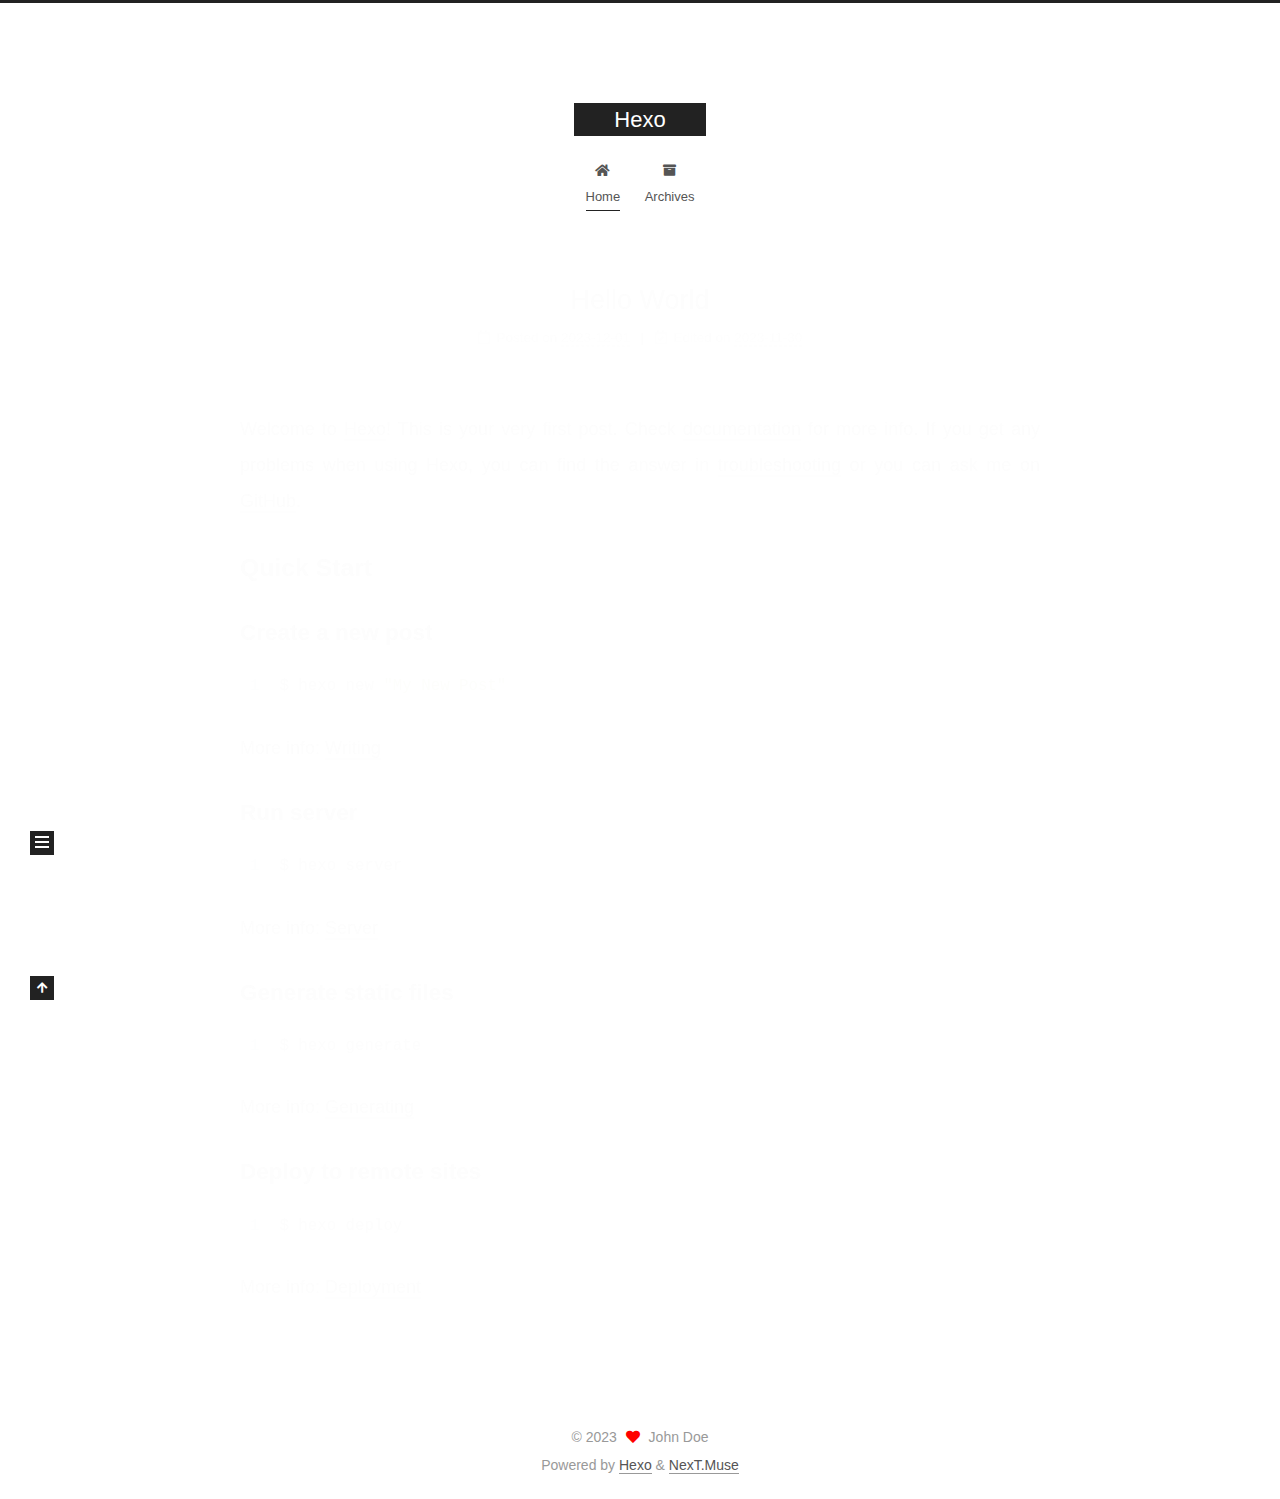
==== index.html @ 0f1ca715 "Site updated: 2023-12-01 04:21:24" ====
<!DOCTYPE html>
<html lang="en">
<head>
  <meta charset="UTF-8">
<meta name="viewport" content="width=device-width, initial-scale=1, maximum-scale=2">
<meta name="theme-color" content="#222">
<meta name="generator" content="Hexo 7.0.0">
  <link rel="apple-touch-icon" sizes="180x180" href="/images/apple-touch-icon-next.png">
  <link rel="icon" type="image/png" sizes="32x32" href="/images/favicon-32x32-next.png">
  <link rel="icon" type="image/png" sizes="16x16" href="/images/favicon-16x16-next.png">
  <link rel="mask-icon" href="/images/logo.svg" color="#222">

<link rel="stylesheet" href="/css/main.css">


<link rel="stylesheet" href="/lib/font-awesome/css/all.min.css">

<script id="hexo-configurations">
    var NexT = window.NexT || {};
    var CONFIG = {"hostname":"example.com","root":"/","scheme":"Muse","version":"7.8.0","exturl":false,"sidebar":{"position":"left","display":"post","padding":18,"offset":12,"onmobile":false},"copycode":{"enable":false,"show_result":false,"style":null},"back2top":{"enable":true,"sidebar":false,"scrollpercent":false},"bookmark":{"enable":false,"color":"#222","save":"auto"},"fancybox":false,"mediumzoom":false,"lazyload":false,"pangu":false,"comments":{"style":"tabs","active":null,"storage":true,"lazyload":false,"nav":null},"algolia":{"hits":{"per_page":10},"labels":{"input_placeholder":"Search for Posts","hits_empty":"We didn't find any results for the search: ${query}","hits_stats":"${hits} results found in ${time} ms"}},"localsearch":{"enable":false,"trigger":"auto","top_n_per_article":1,"unescape":false,"preload":false},"motion":{"enable":true,"async":false,"transition":{"post_block":"fadeIn","post_header":"slideDownIn","post_body":"slideDownIn","coll_header":"slideLeftIn","sidebar":"slideUpIn"}}};
  </script>

  <meta property="og:type" content="website">
<meta property="og:title" content="Hexo">
<meta property="og:url" content="http://example.com/index.html">
<meta property="og:site_name" content="Hexo">
<meta property="og:locale" content="en_US">
<meta property="article:author" content="John Doe">
<meta name="twitter:card" content="summary">

<link rel="canonical" href="http://example.com/">


<script id="page-configurations">
  // https://hexo.io/docs/variables.html
  CONFIG.page = {
    sidebar: "",
    isHome : true,
    isPost : false,
    lang   : 'en'
  };
</script>

  <title>Hexo</title>
  






  <noscript>
  <style>
  .use-motion .brand,
  .use-motion .menu-item,
  .sidebar-inner,
  .use-motion .post-block,
  .use-motion .pagination,
  .use-motion .comments,
  .use-motion .post-header,
  .use-motion .post-body,
  .use-motion .collection-header { opacity: initial; }

  .use-motion .site-title,
  .use-motion .site-subtitle {
    opacity: initial;
    top: initial;
  }

  .use-motion .logo-line-before i { left: initial; }
  .use-motion .logo-line-after i { right: initial; }
  </style>
</noscript>

</head>

<body itemscope itemtype="http://schema.org/WebPage">
  <div class="container use-motion">
    <div class="headband"></div>

    <header class="header" itemscope itemtype="http://schema.org/WPHeader">
      <div class="header-inner"><div class="site-brand-container">
  <div class="site-nav-toggle">
    <div class="toggle" aria-label="Toggle navigation bar">
      <span class="toggle-line toggle-line-first"></span>
      <span class="toggle-line toggle-line-middle"></span>
      <span class="toggle-line toggle-line-last"></span>
    </div>
  </div>

  <div class="site-meta">

    <a href="/" class="brand" rel="start">
      <span class="logo-line-before"><i></i></span>
      <h1 class="site-title">Hexo</h1>
      <span class="logo-line-after"><i></i></span>
    </a>
  </div>

  <div class="site-nav-right">
    <div class="toggle popup-trigger">
    </div>
  </div>
</div>




<nav class="site-nav">
  <ul id="menu" class="main-menu menu">
        <li class="menu-item menu-item-home">

    <a href="/" rel="section"><i class="fa fa-home fa-fw"></i>Home</a>

  </li>
        <li class="menu-item menu-item-archives">

    <a href="/archives/" rel="section"><i class="fa fa-archive fa-fw"></i>Archives</a>

  </li>
  </ul>
</nav>




</div>
    </header>

    
  <div class="back-to-top">
    <i class="fa fa-arrow-up"></i>
    <span>0%</span>
  </div>


    <main class="main">
      <div class="main-inner">
        <div class="content-wrap">
          

          <div class="content index posts-expand">
            
      
  
  
  <article itemscope itemtype="http://schema.org/Article" class="post-block" lang="en">
    <link itemprop="mainEntityOfPage" href="http://example.com/2023/12/01/hello-world/">

    <span hidden itemprop="author" itemscope itemtype="http://schema.org/Person">
      <meta itemprop="image" content="/images/avatar.gif">
      <meta itemprop="name" content="John Doe">
      <meta itemprop="description" content="">
    </span>

    <span hidden itemprop="publisher" itemscope itemtype="http://schema.org/Organization">
      <meta itemprop="name" content="Hexo">
    </span>
      <header class="post-header">
        <h2 class="post-title" itemprop="name headline">
          
            <a href="/2023/12/01/hello-world/" class="post-title-link" itemprop="url">Hello World</a>
        </h2>

        <div class="post-meta">
            <span class="post-meta-item">
              <span class="post-meta-item-icon">
                <i class="far fa-calendar"></i>
              </span>
              <span class="post-meta-item-text">Posted on</span>

              <time title="Created: 2023-12-01 02:37:40" itemprop="dateCreated datePublished" datetime="2023-12-01T02:37:40+08:00">2023-12-01</time>
            </span>
              <span class="post-meta-item">
                <span class="post-meta-item-icon">
                  <i class="far fa-calendar-check"></i>
                </span>
                <span class="post-meta-item-text">Edited on</span>
                <time title="Modified: 2023-11-30 21:50:26" itemprop="dateModified" datetime="2023-11-30T21:50:26+08:00">2023-11-30</time>
              </span>

          

        </div>
      </header>

    
    
    
    <div class="post-body" itemprop="articleBody">

      
          <p>Welcome to <a target="_blank" rel="noopener" href="https://hexo.io/">Hexo</a>! This is your very first post. Check <a target="_blank" rel="noopener" href="https://hexo.io/docs/">documentation</a> for more info. If you get any problems when using Hexo, you can find the answer in <a target="_blank" rel="noopener" href="https://hexo.io/docs/troubleshooting.html">troubleshooting</a> or you can ask me on <a target="_blank" rel="noopener" href="https://github.com/hexojs/hexo/issues">GitHub</a>.</p>
<h2 id="Quick-Start"><a href="#Quick-Start" class="headerlink" title="Quick Start"></a>Quick Start</h2><h3 id="Create-a-new-post"><a href="#Create-a-new-post" class="headerlink" title="Create a new post"></a>Create a new post</h3><figure class="highlight bash"><table><tr><td class="gutter"><pre><span class="line">1</span><br></pre></td><td class="code"><pre><span class="line">$ hexo new <span class="string">&quot;My New Post&quot;</span></span><br></pre></td></tr></table></figure>

<p>More info: <a target="_blank" rel="noopener" href="https://hexo.io/docs/writing.html">Writing</a></p>
<h3 id="Run-server"><a href="#Run-server" class="headerlink" title="Run server"></a>Run server</h3><figure class="highlight bash"><table><tr><td class="gutter"><pre><span class="line">1</span><br></pre></td><td class="code"><pre><span class="line">$ hexo server</span><br></pre></td></tr></table></figure>

<p>More info: <a target="_blank" rel="noopener" href="https://hexo.io/docs/server.html">Server</a></p>
<h3 id="Generate-static-files"><a href="#Generate-static-files" class="headerlink" title="Generate static files"></a>Generate static files</h3><figure class="highlight bash"><table><tr><td class="gutter"><pre><span class="line">1</span><br></pre></td><td class="code"><pre><span class="line">$ hexo generate</span><br></pre></td></tr></table></figure>

<p>More info: <a target="_blank" rel="noopener" href="https://hexo.io/docs/generating.html">Generating</a></p>
<h3 id="Deploy-to-remote-sites"><a href="#Deploy-to-remote-sites" class="headerlink" title="Deploy to remote sites"></a>Deploy to remote sites</h3><figure class="highlight bash"><table><tr><td class="gutter"><pre><span class="line">1</span><br></pre></td><td class="code"><pre><span class="line">$ hexo deploy</span><br></pre></td></tr></table></figure>

<p>More info: <a target="_blank" rel="noopener" href="https://hexo.io/docs/one-command-deployment.html">Deployment</a></p>

      
    </div>

    
    
    
      <footer class="post-footer">
        <div class="post-eof"></div>
      </footer>
  </article>
  
  
  


  



          </div>
          

<script>
  window.addEventListener('tabs:register', () => {
    let { activeClass } = CONFIG.comments;
    if (CONFIG.comments.storage) {
      activeClass = localStorage.getItem('comments_active') || activeClass;
    }
    if (activeClass) {
      let activeTab = document.querySelector(`a[href="#comment-${activeClass}"]`);
      if (activeTab) {
        activeTab.click();
      }
    }
  });
  if (CONFIG.comments.storage) {
    window.addEventListener('tabs:click', event => {
      if (!event.target.matches('.tabs-comment .tab-content .tab-pane')) return;
      let commentClass = event.target.classList[1];
      localStorage.setItem('comments_active', commentClass);
    });
  }
</script>

        </div>
          
  
  <div class="toggle sidebar-toggle">
    <span class="toggle-line toggle-line-first"></span>
    <span class="toggle-line toggle-line-middle"></span>
    <span class="toggle-line toggle-line-last"></span>
  </div>

  <aside class="sidebar">
    <div class="sidebar-inner">

      <ul class="sidebar-nav motion-element">
        <li class="sidebar-nav-toc">
          Table of Contents
        </li>
        <li class="sidebar-nav-overview">
          Overview
        </li>
      </ul>

      <!--noindex-->
      <div class="post-toc-wrap sidebar-panel">
      </div>
      <!--/noindex-->

      <div class="site-overview-wrap sidebar-panel">
        <div class="site-author motion-element" itemprop="author" itemscope itemtype="http://schema.org/Person">
  <p class="site-author-name" itemprop="name">John Doe</p>
  <div class="site-description" itemprop="description"></div>
</div>
<div class="site-state-wrap motion-element">
  <nav class="site-state">
      <div class="site-state-item site-state-posts">
          <a href="/archives/">
        
          <span class="site-state-item-count">1</span>
          <span class="site-state-item-name">posts</span>
        </a>
      </div>
  </nav>
</div>



      </div>

    </div>
  </aside>
  <div id="sidebar-dimmer"></div>


      </div>
    </main>

    <footer class="footer">
      <div class="footer-inner">
        

        

<div class="copyright">
  
  &copy; 
  <span itemprop="copyrightYear">2023</span>
  <span class="with-love">
    <i class="fa fa-heart"></i>
  </span>
  <span class="author" itemprop="copyrightHolder">John Doe</span>
</div>
  <div class="powered-by">Powered by <a href="https://hexo.io/" class="theme-link" rel="noopener" target="_blank">Hexo</a> & <a href="https://muse.theme-next.org/" class="theme-link" rel="noopener" target="_blank">NexT.Muse</a>
  </div>

        








      </div>
    </footer>
  </div>

  
  <script src="/lib/anime.min.js"></script>
  <script src="/lib/velocity/velocity.min.js"></script>
  <script src="/lib/velocity/velocity.ui.min.js"></script>

<script src="/js/utils.js"></script>

<script src="/js/motion.js"></script>


<script src="/js/schemes/muse.js"></script>


<script src="/js/next-boot.js"></script>




  















  

  

</body>
</html>
---- css/main.css ----
:root {
  --body-bg-color: #fff;
  --content-bg-color: #fff;
  --card-bg-color: #f5f5f5;
  --text-color: #555;
  --blockquote-color: #666;
  --link-color: #555;
  --link-hover-color: #222;
  --brand-color: #fff;
  --brand-hover-color: #fff;
  --table-row-odd-bg-color: #f9f9f9;
  --table-row-hover-bg-color: #f5f5f5;
  --menu-item-bg-color: #f5f5f5;
  --btn-default-bg: #222;
  --btn-default-color: #fff;
  --btn-default-border-color: #222;
  --btn-default-hover-bg: #fff;
  --btn-default-hover-color: #222;
  --btn-default-hover-border-color: #222;
}
html {
  line-height: 1.15; /* 1 */
  -webkit-text-size-adjust: 100%; /* 2 */
}
body {
  margin: 0;
}
main {
  display: block;
}
h1 {
  font-size: 2em;
  margin: 0.67em 0;
}
hr {
  box-sizing: content-box; /* 1 */
  height: 0; /* 1 */
  overflow: visible; /* 2 */
}
pre {
  font-family: monospace, monospace; /* 1 */
  font-size: 1em; /* 2 */
}
a {
  background: transparent;
}
abbr[title] {
  border-bottom: none; /* 1 */
  text-decoration: underline; /* 2 */
  text-decoration: underline dotted; /* 2 */
}
b,
strong {
  font-weight: bolder;
}
code,
kbd,
samp {
  font-family: monospace, monospace; /* 1 */
  font-size: 1em; /* 2 */
}
small {
  font-size: 80%;
}
sub,
sup {
  font-size: 75%;
  line-height: 0;
  position: relative;
  vertical-align: baseline;
}
sub {
  bottom: -0.25em;
}
sup {
  top: -0.5em;
}
img {
  border-style: none;
}
button,
input,
optgroup,
select,
textarea {
  font-family: inherit; /* 1 */
  font-size: 100%; /* 1 */
  line-height: 1.15; /* 1 */
  margin: 0; /* 2 */
}
button,
input {
/* 1 */
  overflow: visible;
}
button,
select {
/* 1 */
  text-transform: none;
}
button,
[type='button'],
[type='reset'],
[type='submit'] {
  -webkit-appearance: button;
}
button::-moz-focus-inner,
[type='button']::-moz-focus-inner,
[type='reset']::-moz-focus-inner,
[type='submit']::-moz-focus-inner {
  border-style: none;
  padding: 0;
}
button:-moz-focusring,
[type='button']:-moz-focusring,
[type='reset']:-moz-focusring,
[type='submit']:-moz-focusring {
  outline: 1px dotted ButtonText;
}
fieldset {
  padding: 0.35em 0.75em 0.625em;
}
legend {
  box-sizing: border-box; /* 1 */
  color: inherit; /* 2 */
  display: table; /* 1 */
  max-width: 100%; /* 1 */
  padding: 0; /* 3 */
  white-space: normal; /* 1 */
}
progress {
  vertical-align: baseline;
}
textarea {
  overflow: auto;
}
[type='checkbox'],
[type='radio'] {
  box-sizing: border-box; /* 1 */
  padding: 0; /* 2 */
}
[type='number']::-webkit-inner-spin-button,
[type='number']::-webkit-outer-spin-button {
  height: auto;
}
[type='search'] {
  outline-offset: -2px; /* 2 */
  -webkit-appearance: textfield; /* 1 */
}
[type='search']::-webkit-search-decoration {
  -webkit-appearance: none;
}
::-webkit-file-upload-button {
  font: inherit; /* 2 */
  -webkit-appearance: button; /* 1 */
}
details {
  display: block;
}
summary {
  display: list-item;
}
template {
  display: none;
}
[hidden] {
  display: none;
}
::selection {
  background: #262a30;
  color: #eee;
}
html,
body {
  height: 100%;
}
body {
  background: var(--body-bg-color);
  color: var(--text-color);
  font-family: 'Lato', "PingFang SC", "Microsoft YaHei", sans-serif;
  font-size: 1em;
  line-height: 2;
}
@media (max-width: 991px) {
  body {
    padding-left: 0 !important;
    padding-right: 0 !important;
  }
}
h1,
h2,
h3,
h4,
h5,
h6 {
  font-family: 'Lato', "PingFang SC", "Microsoft YaHei", sans-serif;
  font-weight: bold;
  line-height: 1.5;
  margin: 20px 0 15px;
}
h1 {
  font-size: 1.5em;
}
h2 {
  font-size: 1.375em;
}
h3 {
  font-size: 1.25em;
}
h4 {
  font-size: 1.125em;
}
h5 {
  font-size: 1em;
}
h6 {
  font-size: 0.875em;
}
p {
  margin: 0 0 20px 0;
}
a,
span.exturl {
  border-bottom: 1px solid #999;
  color: var(--link-color);
  outline: 0;
  text-decoration: none;
  overflow-wrap: break-word;
  word-wrap: break-word;
  cursor: pointer;
}
a:hover,
span.exturl:hover {
  border-bottom-color: var(--link-hover-color);
  color: var(--link-hover-color);
}
iframe,
img,
video {
  display: block;
  margin-left: auto;
  margin-right: auto;
  max-width: 100%;
}
hr {
  background-image: repeating-linear-gradient(-45deg, #ddd, #ddd 4px, transparent 4px, transparent 8px);
  border: 0;
  height: 3px;
  margin: 40px 0;
}
blockquote {
  border-left: 4px solid #ddd;
  color: var(--blockquote-color);
  margin: 0;
  padding: 0 15px;
}
blockquote cite::before {
  content: '-';
  padding: 0 5px;
}
dt {
  font-weight: bold;
}
dd {
  margin: 0;
  padding: 0;
}
kbd {
  background-color: #f5f5f5;
  background-image: linear-gradient(#eee, #fff, #eee);
  border: 1px solid #ccc;
  border-radius: 0.2em;
  box-shadow: 0.1em 0.1em 0.2em rgba(0,0,0,0.1);
  color: #555;
  font-family: inherit;
  padding: 0.1em 0.3em;
  white-space: nowrap;
}
.table-container {
  overflow: auto;
}
table {
  border-collapse: collapse;
  border-spacing: 0;
  font-size: 0.875em;
  margin: 0 0 20px 0;
  width: 100%;
}
tbody tr:nth-of-type(odd) {
  background: var(--table-row-odd-bg-color);
}
tbody tr:hover {
  background: var(--table-row-hover-bg-color);
}
caption,
th,
td {
  font-weight: normal;
  padding: 8px;
  vertical-align: middle;
}
th,
td {
  border: 1px solid #ddd;
  border-bottom: 3px solid #ddd;
}
th {
  font-weight: 700;
  padding-bottom: 10px;
}
td {
  border-bottom-width: 1px;
}
.btn {
  background: var(--btn-default-bg);
  border: 2px solid var(--btn-default-border-color);
  border-radius: 0;
  color: var(--btn-default-color);
  display: inline-block;
  font-size: 0.875em;
  line-height: 2;
  padding: 0 20px;
  text-decoration: none;
  transition-property: background-color;
  transition-delay: 0s;
  transition-duration: 0.2s;
  transition-timing-function: ease-in-out;
}
.btn:hover {
  background: var(--btn-default-hover-bg);
  border-color: var(--btn-default-hover-border-color);
  color: var(--btn-default-hover-color);
}
.btn + .btn {
  margin: 0 0 8px 8px;
}
.btn .fa-fw {
  text-align: left;
  width: 1.285714285714286em;
}
.toggle {
  line-height: 0;
}
.toggle .toggle-line {
  background: #fff;
  display: inline-block;
  height: 2px;
  left: 0;
  position: relative;
  top: 0;
  transition: all 0.4s;
  vertical-align: top;
  width: 100%;
}
.toggle .toggle-line:not(:first-child) {
  margin-top: 3px;
}
.toggle.toggle-arrow .toggle-line-first {
  left: 50%;
  top: 2px;
  transform: rotate(45deg);
  width: 50%;
}
.toggle.toggle-arrow .toggle-line-middle {
  left: 2px;
  width: 90%;
}
.toggle.toggle-arrow .toggle-line-last {
  left: 50%;
  top: -2px;
  transform: rotate(-45deg);
  width: 50%;
}
.toggle.toggle-close .toggle-line-first {
  transform: rotate(-45deg);
  top: 5px;
}
.toggle.toggle-close .toggle-line-middle {
  opacity: 0;
}
.toggle.toggle-close .toggle-line-last {
  transform: rotate(45deg);
  top: -5px;
}
.highlight,
pre {
  background: #f7f7f7;
  color: #4d4d4c;
  line-height: 1.6;
  margin: 0 auto 20px;
}
pre,
code {
  font-family: consolas, Menlo, monospace, "PingFang SC", "Microsoft YaHei";
}
code {
  background: #eee;
  border-radius: 3px;
  color: #555;
  padding: 2px 4px;
  overflow-wrap: break-word;
  word-wrap: break-word;
}
.highlight *::selection {
  background: #d6d6d6;
}
.highlight pre {
  border: 0;
  margin: 0;
  padding: 10px 0;
}
.highlight table {
  border: 0;
  margin: 0;
  width: auto;
}
.highlight td {
  border: 0;
  padding: 0;
}
.highlight figcaption {
  background: #eff2f3;
  color: #4d4d4c;
  display: flex;
  font-size: 0.875em;
  justify-content: space-between;
  line-height: 1.2;
  padding: 0.5em;
}
.highlight figcaption a {
  color: #4d4d4c;
}
.highlight figcaption a:hover {
  border-bottom-color: #4d4d4c;
}
.highlight .gutter {
  -moz-user-select: none;
  -ms-user-select: none;
  -webkit-user-select: none;
  user-select: none;
}
.highlight .gutter pre {
  background: #eff2f3;
  color: #869194;
  padding-left: 10px;
  padding-right: 10px;
  text-align: right;
}
.highlight .code pre {
  background: #f7f7f7;
  padding-left: 10px;
  width: 100%;
}
.gist table {
  width: auto;
}
.gist table td {
  border: 0;
}
pre {
  overflow: auto;
  padding: 10px;
}
pre code {
  background: none;
  color: #4d4d4c;
  font-size: 0.875em;
  padding: 0;
  text-shadow: none;
}
pre .deletion {
  background: #fdd;
}
pre .addition {
  background: #dfd;
}
pre .meta {
  color: #eab700;
  -moz-user-select: none;
  -ms-user-select: none;
  -webkit-user-select: none;
  user-select: none;
}
pre .comment {
  color: #8e908c;
}
pre .variable,
pre .attribute,
pre .tag,
pre .name,
pre .regexp,
pre .ruby .constant,
pre .xml .tag .title,
pre .xml .pi,
pre .xml .doctype,
pre .html .doctype,
pre .css .id,
pre .css .class,
pre .css .pseudo {
  color: #c82829;
}
pre .number,
pre .preprocessor,
pre .built_in,
pre .builtin-name,
pre .literal,
pre .params,
pre .constant,
pre .command {
  color: #f5871f;
}
pre .ruby .class .title,
pre .css .rules .attribute,
pre .string,
pre .symbol,
pre .value,
pre .inheritance,
pre .header,
pre .ruby .symbol,
pre .xml .cdata,
pre .special,
pre .formula {
  color: #718c00;
}
pre .title,
pre .css .hexcolor {
  color: #3e999f;
}
pre .function,
pre .python .decorator,
pre .python .title,
pre .ruby .function .title,
pre .ruby .title .keyword,
pre .perl .sub,
pre .javascript .title,
pre .coffeescript .title {
  color: #4271ae;
}
pre .keyword,
pre .javascript .function {
  color: #8959a8;
}
.blockquote-center {
  border-left: none;
  margin: 40px 0;
  padding: 0;
  position: relative;
  text-align: center;
}
.blockquote-center .fa {
  display: block;
  opacity: 0.6;
  position: absolute;
  width: 100%;
}
.blockquote-center .fa-quote-left {
  border-top: 1px solid #ccc;
  text-align: left;
  top: -20px;
}
.blockquote-center .fa-quote-right {
  border-bottom: 1px solid #ccc;
  text-align: right;
  bottom: -20px;
}
.blockquote-center p,
.blockquote-center div {
  text-align: center;
}
.post-body .group-picture img {
  margin: 0 auto;
  padding: 0 3px;
}
.group-picture-row {
  margin-bottom: 6px;
  overflow: hidden;
}
.group-picture-column {
  float: left;
  margin-bottom: 10px;
}
.post-body .label {
  color: #555;
  display: inline;
  padding: 0 2px;
}
.post-body .label.default {
  background: #f0f0f0;
}
.post-body .label.primary {
  background: #efe6f7;
}
.post-body .label.info {
  background: #e5f2f8;
}
.post-body .label.success {
  background: #e7f4e9;
}
.post-body .label.warning {
  background: #fcf6e1;
}
.post-body .label.danger {
  background: #fae8eb;
}
.post-body .tabs {
  margin-bottom: 20px;
}
.post-body .tabs,
.tabs-comment {
  display: block;
  padding-top: 10px;
  position: relative;
}
.post-body .tabs ul.nav-tabs,
.tabs-comment ul.nav-tabs {
  display: flex;
  flex-wrap: wrap;
  margin: 0;
  margin-bottom: -1px;
  padding: 0;
}
@media (max-width: 413px) {
  .post-body .tabs ul.nav-tabs,
  .tabs-comment ul.nav-tabs {
    display: block;
    margin-bottom: 5px;
  }
}
.post-body .tabs ul.nav-tabs li.tab,
.tabs-comment ul.nav-tabs li.tab {
  border-bottom: 1px solid #ddd;
  border-left: 1px solid transparent;
  border-right: 1px solid transparent;
  border-top: 3px solid transparent;
  flex-grow: 1;
  list-style-type: none;
  border-radius: 0 0 0 0;
}
@media (max-width: 413px) {
  .post-body .tabs ul.nav-tabs li.tab,
  .tabs-comment ul.nav-tabs li.tab {
    border-bottom: 1px solid transparent;
    border-left: 3px solid transparent;
    border-right: 1px solid transparent;
    border-top: 1px solid transparent;
  }
}
@media (max-width: 413px) {
  .post-body .tabs ul.nav-tabs li.tab,
  .tabs-comment ul.nav-tabs li.tab {
    border-radius: 0;
  }
}
.post-body .tabs ul.nav-tabs li.tab a,
.tabs-comment ul.nav-tabs li.tab a {
  border-bottom: initial;
  display: block;
  line-height: 1.8;
  outline: 0;
  padding: 0.25em 0.75em;
  text-align: center;
  transition-delay: 0s;
  transition-duration: 0.2s;
  transition-timing-function: ease-out;
}
.post-body .tabs ul.nav-tabs li.tab a i,
.tabs-comment ul.nav-tabs li.tab a i {
  width: 1.285714285714286em;
}
.post-body .tabs ul.nav-tabs li.tab.active,
.tabs-comment ul.nav-tabs li.tab.active {
  border-bottom: 1px solid transparent;
  border-left: 1px solid #ddd;
  border-right: 1px solid #ddd;
  border-top: 3px solid #fc6423;
}
@media (max-width: 413px) {
  .post-body .tabs ul.nav-tabs li.tab.active,
  .tabs-comment ul.nav-tabs li.tab.active {
    border-bottom: 1px solid #ddd;
    border-left: 3px solid #fc6423;
    border-right: 1px solid #ddd;
    border-top: 1px solid #ddd;
  }
}
.post-body .tabs ul.nav-tabs li.tab.active a,
.tabs-comment ul.nav-tabs li.tab.active a {
  color: var(--link-color);
  cursor: default;
}
.post-body .tabs .tab-content .tab-pane,
.tabs-comment .tab-content .tab-pane {
  border: 1px solid #ddd;
  border-top: 0;
  padding: 20px 20px 0 20px;
  border-radius: 0;
}
.post-body .tabs .tab-content .tab-pane:not(.active),
.tabs-comment .tab-content .tab-pane:not(.active) {
  display: none;
}
.post-body .tabs .tab-content .tab-pane.active,
.tabs-comment .tab-content .tab-pane.active {
  display: block;
}
.post-body .tabs .tab-content .tab-pane.active:nth-of-type(1),
.tabs-comment .tab-content .tab-pane.active:nth-of-type(1) {
  border-radius: 0 0 0 0;
}
@media (max-width: 413px) {
  .post-body .tabs .tab-content .tab-pane.active:nth-of-type(1),
  .tabs-comment .tab-content .tab-pane.active:nth-of-type(1) {
    border-radius: 0;
  }
}
.post-body .note {
  border-radius: 3px;
  margin-bottom: 20px;
  padding: 1em;
  position: relative;
  border: 1px solid #eee;
  border-left-width: 5px;
}
.post-body .note h2,
.post-body .note h3,
.post-body .note h4,
.post-body .note h5,
.post-body .note h6 {
  margin-top: 0;
  border-bottom: initial;
  margin-bottom: 0;
  padding-top: 0;
}
.post-body .note p:first-child,
.post-body .note ul:first-child,
.post-body .note ol:first-child,
.post-body .note table:first-child,
.post-body .note pre:first-child,
.post-body .note blockquote:first-child,
.post-body .note img:first-child {
  margin-top: 0;
}
.post-body .note p:last-child,
.post-body .note ul:last-child,
.post-body .note ol:last-child,
.post-body .note table:last-child,
.post-body .note pre:last-child,
.post-body .note blockquote:last-child,
.post-body .note img:last-child {
  margin-bottom: 0;
}
.post-body .note.default {
  border-left-color: #777;
}
.post-body .note.default h2,
.post-body .note.default h3,
.post-body .note.default h4,
.post-body .note.default h5,
.post-body .note.default h6 {
  color: #777;
}
.post-body .note.primary {
  border-left-color: #6f42c1;
}
.post-body .note.primary h2,
.post-body .note.primary h3,
.post-body .note.primary h4,
.post-body .note.primary h5,
.post-body .note.primary h6 {
  color: #6f42c1;
}
.post-body .note.info {
  border-left-color: #428bca;
}
.post-body .note.info h2,
.post-body .note.info h3,
.post-body .note.info h4,
.post-body .note.info h5,
.post-body .note.info h6 {
  color: #428bca;
}
.post-body .note.success {
  border-left-color: #5cb85c;
}
.post-body .note.success h2,
.post-body .note.success h3,
.post-body .note.success h4,
.post-body .note.success h5,
.post-body .note.success h6 {
  color: #5cb85c;
}
.post-body .note.warning {
  border-left-color: #f0ad4e;
}
.post-body .note.warning h2,
.post-body .note.warning h3,
.post-body .note.warning h4,
.post-body .note.warning h5,
.post-body .note.warning h6 {
  color: #f0ad4e;
}
.post-body .note.danger {
  border-left-color: #d9534f;
}
.post-body .note.danger h2,
.post-body .note.danger h3,
.post-body .note.danger h4,
.post-body .note.danger h5,
.post-body .note.danger h6 {
  color: #d9534f;
}
.pagination .prev,
.pagination .next,
.pagination .page-number,
.pagination .space {
  display: inline-block;
  margin: 0 10px;
  padding: 0 11px;
  position: relative;
  top: -1px;
}
@media (max-width: 767px) {
  .pagination .prev,
  .pagination .next,
  .pagination .page-number,
  .pagination .space {
    margin: 0 5px;
  }
}
.pagination {
  border-top: 1px solid #eee;
  margin: 120px 0 0;
  text-align: center;
}
.pagination .prev,
.pagination .next,
.pagination .page-number {
  border-bottom: 0;
  border-top: 1px solid #eee;
  transition-property: border-color;
  transition-delay: 0s;
  transition-duration: 0.2s;
  transition-timing-function: ease-in-out;
}
.pagination .prev:hover,
.pagination .next:hover,
.pagination .page-number:hover {
  border-top-color: #222;
}
.pagination .space {
  margin: 0;
  padding: 0;
}
.pagination .prev {
  margin-left: 0;
}
.pagination .next {
  margin-right: 0;
}
.pagination .page-number.current {
  background: #ccc;
  border-top-color: #ccc;
  color: #fff;
}
@media (max-width: 767px) {
  .pagination {
    border-top: none;
  }
  .pagination .prev,
  .pagination .next,
  .pagination .page-number {
    border-bottom: 1px solid #eee;
    border-top: 0;
    margin-bottom: 10px;
    padding: 0 10px;
  }
  .pagination .prev:hover,
  .pagination .next:hover,
  .pagination .page-number:hover {
    border-bottom-color: #222;
  }
}
.comments {
  margin-top: 60px;
  overflow: hidden;
}
.comment-button-group {
  display: flex;
  flex-wrap: wrap-reverse;
  justify-content: center;
  margin: 1em 0;
}
.comment-button-group .comment-button {
  margin: 0.1em 0.2em;
}
.comment-button-group .comment-button.active {
  background: var(--btn-default-hover-bg);
  border-color: var(--btn-default-hover-border-color);
  color: var(--btn-default-hover-color);
}
.comment-position {
  display: none;
}
.comment-position.active {
  display: block;
}
.tabs-comment {
  background: var(--content-bg-color);
  margin-top: 4em;
  padding-top: 0;
}
.tabs-comment .comments {
  border: 0;
  box-shadow: none;
  margin-top: 0;
  padding-top: 0;
}
.container {
  min-height: 100%;
  position: relative;
}
.main-inner {
  margin: 0 auto;
  width: 700px;
}
@media (min-width: 1200px) {
  .main-inner {
    width: 800px;
  }
}
@media (min-width: 1600px) {
  .main-inner {
    width: 900px;
  }
}
@media (max-width: 767px) {
  .content-wrap {
    padding: 0 20px;
  }
}
.header {
  background: transparent;
}
.header-inner {
  margin: 0 auto;
  width: 700px;
}
@media (min-width: 1200px) {
  .header-inner {
    width: 800px;
  }
}
@media (min-width: 1600px) {
  .header-inner {
    width: 900px;
  }
}
.site-brand-container {
  display: flex;
  flex-shrink: 0;
  padding: 0 10px;
}
.headband {
  background: #222;
  height: 3px;
}
.site-meta {
  flex-grow: 1;
  text-align: center;
}
@media (max-width: 767px) {
  .site-meta {
    text-align: center;
  }
}
.brand {
  border-bottom: none;
  color: var(--brand-color);
  display: inline-block;
  line-height: 1.375em;
  padding: 0 40px;
  position: relative;
}
.brand:hover {
  color: var(--brand-hover-color);
}
.site-title {
  font-family: 'Lato', "PingFang SC", "Microsoft YaHei", sans-serif;
  font-size: 1.375em;
  font-weight: normal;
  margin: 0;
}
.site-subtitle {
  color: #999;
  font-size: 0.8125em;
  margin: 10px 0;
}
.use-motion .brand {
  opacity: 0;
}
.use-motion .site-title,
.use-motion .site-subtitle,
.use-motion .custom-logo-image {
  opacity: 0;
  position: relative;
  top: -10px;
}
.site-nav-toggle,
.site-nav-right {
  display: none;
}
@media (max-width: 767px) {
  .site-nav-toggle,
  .site-nav-right {
    display: flex;
    flex-direction: column;
    justify-content: center;
  }
}
.site-nav-toggle .toggle,
.site-nav-right .toggle {
  color: var(--text-color);
  padding: 10px;
  width: 22px;
}
.site-nav-toggle .toggle .toggle-line,
.site-nav-right .toggle .toggle-line {
  background: var(--text-color);
  border-radius: 1px;
}
.site-nav {
  display: block;
}
@media (max-width: 767px) {
  .site-nav {
    clear: both;
    display: none;
  }
}
.site-nav.site-nav-on {
  display: block;
}
.menu {
  margin-top: 20px;
  padding-left: 0;
  text-align: center;
}
.menu-item {
  display: inline-block;
  list-style: none;
  margin: 0 10px;
}
@media (max-width: 767px) {
  .menu-item {
    display: block;
    margin-top: 10px;
  }
  .menu-item.menu-item-search {
    display: none;
  }
}
.menu-item a,
.menu-item span.exturl {
  border-bottom: 0;
  display: block;
  font-size: 0.8125em;
  transition-property: border-color;
  transition-delay: 0s;
  transition-duration: 0.2s;
  transition-timing-function: ease-in-out;
}
@media (hover: none) {
  .menu-item a:hover,
  .menu-item span.exturl:hover {
    border-bottom-color: transparent !important;
  }
}
.menu-item .fa,
.menu-item .fab,
.menu-item .far,
.menu-item .fas {
  margin-right: 8px;
}
.menu-item .badge {
  display: inline-block;
  font-weight: bold;
  line-height: 1;
  margin-left: 0.35em;
  margin-top: 0.35em;
  text-align: center;
  white-space: nowrap;
}
@media (max-width: 767px) {
  .menu-item .badge {
    float: right;
    margin-left: 0;
  }
}
.menu-item-active a,
.menu .menu-item a:hover,
.menu .menu-item span.exturl:hover {
  background: var(--menu-item-bg-color);
}
.use-motion .menu-item {
  opacity: 0;
}
.sidebar {
  background: #222;
  bottom: 0;
  box-shadow: inset 0 2px 6px #000;
  position: fixed;
  top: 0;
}
@media (max-width: 991px) {
  .sidebar {
    display: none;
  }
}
.sidebar-inner {
  color: #999;
  padding: 18px 10px;
  text-align: center;
}
.cc-license {
  margin-top: 10px;
  text-align: center;
}
.cc-license .cc-opacity {
  border-bottom: none;
  opacity: 0.7;
}
.cc-license .cc-opacity:hover {
  opacity: 0.9;
}
.cc-license img {
  display: inline-block;
}
.site-author-image {
  border: 2px solid #333;
  display: block;
  margin: 0 auto;
  max-width: 96px;
  padding: 2px;
}
.site-author-name {
  color: #f5f5f5;
  font-weight: normal;
  margin: 5px 0 0;
  text-align: center;
}
.site-description {
  color: #999;
  font-size: 1em;
  margin-top: 5px;
  text-align: center;
}
.links-of-author {
  margin-top: 15px;
}
.links-of-author a,
.links-of-author span.exturl {
  border-bottom-color: #555;
  display: inline-block;
  font-size: 0.8125em;
  margin-bottom: 10px;
  margin-right: 10px;
  vertical-align: middle;
}
.links-of-author a::before,
.links-of-author span.exturl::before {
  background: #ff4430;
  border-radius: 50%;
  content: ' ';
  display: inline-block;
  height: 4px;
  margin-right: 3px;
  vertical-align: middle;
  width: 4px;
}
.sidebar-button {
  margin-top: 15px;
}
.sidebar-button a {
  border: 1px solid #fc6423;
  border-radius: 4px;
  color: #fc6423;
  display: inline-block;
  padding: 0 15px;
}
.sidebar-button a .fa,
.sidebar-button a .fab,
.sidebar-button a .far,
.sidebar-button a .fas {
  margin-right: 5px;
}
.sidebar-button a:hover {
  background: #fc6423;
  border: 1px solid #fc6423;
  color: #fff;
}
.sidebar-button a:hover .fa,
.sidebar-button a:hover .fab,
.sidebar-button a:hover .far,
.sidebar-button a:hover .fas {
  color: #fff;
}
.links-of-blogroll {
  font-size: 0.8125em;
  margin-top: 10px;
}
.links-of-blogroll-title {
  font-size: 0.875em;
  font-weight: 600;
  margin-top: 0;
}
.links-of-blogroll-list {
  list-style: none;
  margin: 0;
  padding: 0;
}
#sidebar-dimmer {
  display: none;
}
@media (max-width: 767px) {
  #sidebar-dimmer {
    background: #000;
    display: block;
    height: 100%;
    left: 100%;
    opacity: 0;
    position: fixed;
    top: 0;
    width: 100%;
    z-index: 1100;
  }
  .sidebar-active + #sidebar-dimmer {
    opacity: 0.7;
    transform: translateX(-100%);
    transition: opacity 0.5s;
  }
}
.sidebar-nav {
  margin: 0;
  padding-bottom: 20px;
  padding-left: 0;
}
.sidebar-nav li {
  border-bottom: 1px solid transparent;
  color: #666;
  cursor: pointer;
  display: inline-block;
  font-size: 0.875em;
}
.sidebar-nav li.sidebar-nav-overview {
  margin-left: 10px;
}
.sidebar-nav li:hover {
  color: #f5f5f5;
}
.sidebar-nav .sidebar-nav-active {
  border-bottom-color: #87daff;
  color: #87daff;
}
.sidebar-nav .sidebar-nav-active:hover {
  color: #87daff;
}
.sidebar-panel {
  display: none;
  overflow-x: hidden;
  overflow-y: auto;
}
.sidebar-panel-active {
  display: block;
}
.sidebar-toggle {
  background: #222;
  bottom: 45px;
  cursor: pointer;
  height: 14px;
  left: 30px;
  padding: 5px;
  position: fixed;
  width: 14px;
  z-index: 1300;
}
@media (max-width: 991px) {
  .sidebar-toggle {
    left: 20px;
    opacity: 0.8;
    display: none;
  }
}
.sidebar-toggle:hover .toggle-line {
  background: #87daff;
}
.post-toc {
  font-size: 0.875em;
}
.post-toc ol {
  list-style: none;
  margin: 0;
  padding: 0 2px 5px 10px;
  text-align: left;
}
.post-toc ol > ol {
  padding-left: 0;
}
.post-toc ol a {
  transition-property: all;
  transition-delay: 0s;
  transition-duration: 0.2s;
  transition-timing-function: ease-in-out;
}
.post-toc .nav-item {
  line-height: 1.8;
  overflow: hidden;
  text-overflow: ellipsis;
  white-space: nowrap;
}
.post-toc .nav .nav-child {
  display: none;
}
.post-toc .nav .active > .nav-child {
  display: block;
}
.post-toc .nav .active-current > .nav-child {
  display: block;
}
.post-toc .nav .active-current > .nav-child > .nav-item {
  display: block;
}
.post-toc .nav .active > a {
  border-bottom-color: #87daff;
  color: #87daff;
}
.post-toc .nav .active-current > a {
  color: #87daff;
}
.post-toc .nav .active-current > a:hover {
  color: #87daff;
}
.site-state {
  display: flex;
  justify-content: center;
  line-height: 1.4;
  margin-top: 10px;
  overflow: hidden;
  text-align: center;
  white-space: nowrap;
}
.site-state-item {
  padding: 0 15px;
}
.site-state-item:not(:first-child) {
  border-left: 1px solid #333;
}
.site-state-item a {
  border-bottom: none;
}
.site-state-item-count {
  display: block;
  font-size: 1.25em;
  font-weight: 600;
  text-align: center;
}
.site-state-item-name {
  color: inherit;
  font-size: 0.875em;
}
.footer {
  color: #999;
  font-size: 0.875em;
  padding: 20px 0;
}
.footer.footer-fixed {
  bottom: 0;
  left: 0;
  position: absolute;
  right: 0;
}
.footer-inner {
  box-sizing: border-box;
  margin: 0 auto;
  text-align: center;
  width: 700px;
}
@media (min-width: 1200px) {
  .footer-inner {
    width: 800px;
  }
}
@media (min-width: 1600px) {
  .footer-inner {
    width: 900px;
  }
}
.languages {
  display: inline-block;
  font-size: 1.125em;
  position: relative;
}
.languages .lang-select-label span {
  margin: 0 0.5em;
}
.languages .lang-select {
  height: 100%;
  left: 0;
  opacity: 0;
  position: absolute;
  top: 0;
  width: 100%;
}
.with-love {
  color: #ff0000;
  display: inline-block;
  margin: 0 5px;
}
.powered-by,
.theme-info {
  display: inline-block;
}
@-moz-keyframes iconAnimate {
  0%, 100% {
    transform: scale(1);
  }
  10%, 30% {
    transform: scale(0.9);
  }
  20%, 40%, 60%, 80% {
    transform: scale(1.1);
  }
  50%, 70% {
    transform: scale(1.1);
  }
}
@-webkit-keyframes iconAnimate {
  0%, 100% {
    transform: scale(1);
  }
  10%, 30% {
    transform: scale(0.9);
  }
  20%, 40%, 60%, 80% {
    transform: scale(1.1);
  }
  50%, 70% {
    transform: scale(1.1);
  }
}
@-o-keyframes iconAnimate {
  0%, 100% {
    transform: scale(1);
  }
  10%, 30% {
    transform: scale(0.9);
  }
  20%, 40%, 60%, 80% {
    transform: scale(1.1);
  }
  50%, 70% {
    transform: scale(1.1);
  }
}
@keyframes iconAnimate {
  0%, 100% {
    transform: scale(1);
  }
  10%, 30% {
    transform: scale(0.9);
  }
  20%, 40%, 60%, 80% {
    transform: scale(1.1);
  }
  50%, 70% {
    transform: scale(1.1);
  }
}
.back-to-top {
  font-size: 12px;
  text-align: center;
  transition-delay: 0s;
  transition-duration: 0.2s;
  transition-timing-function: ease-in-out;
}
.back-to-top {
  background: #222;
  bottom: -100px;
  box-sizing: border-box;
  color: #fff;
  cursor: pointer;
  left: 30px;
  opacity: 1;
  padding: 0 6px;
  position: fixed;
  transition-property: bottom;
  z-index: 1300;
  width: 24px;
}
.back-to-top span {
  display: none;
}
.back-to-top:hover {
  color: #87daff;
}
.back-to-top.back-to-top-on {
  bottom: 19px;
}
@media (max-width: 991px) {
  .back-to-top {
    left: 20px;
    opacity: 0.8;
  }
}
.post-body {
  font-family: 'Lato', "PingFang SC", "Microsoft YaHei", sans-serif;
  overflow-wrap: break-word;
  word-wrap: break-word;
}
@media (min-width: 1200px) {
  .post-body {
    font-size: 1.125em;
  }
}
.post-body .exturl .fa {
  font-size: 0.875em;
  margin-left: 4px;
}
.post-body .image-caption,
.post-body .figure .caption {
  color: #999;
  font-size: 0.875em;
  font-weight: bold;
  line-height: 1;
  margin: -20px auto 15px;
  text-align: center;
}
.post-sticky-flag {
  display: inline-block;
  transform: rotate(30deg);
}
.post-button {
  margin-top: 40px;
  text-align: center;
}
.use-motion .post-block,
.use-motion .pagination,
.use-motion .comments {
  opacity: 0;
}
.use-motion .post-header {
  opacity: 0;
}
.use-motion .post-body {
  opacity: 0;
}
.use-motion .collection-header {
  opacity: 0;
}
.posts-collapse {
  margin-left: 35px;
  position: relative;
}
@media (max-width: 767px) {
  .posts-collapse {
    margin-left: 0px;
    margin-right: 0px;
  }
}
.posts-collapse .collection-title {
  font-size: 1.125em;
  position: relative;
}
.posts-collapse .collection-title::before {
  background: #999;
  border: 1px solid #fff;
  border-radius: 50%;
  content: ' ';
  height: 10px;
  left: 0;
  margin-left: -6px;
  margin-top: -4px;
  position: absolute;
  top: 50%;
  width: 10px;
}
.posts-collapse .collection-year {
  font-size: 1.5em;
  font-weight: bold;
  margin: 60px 0;
  position: relative;
}
.posts-collapse .collection-year::before {
  background: #bbb;
  border-radius: 50%;
  content: ' ';
  height: 8px;
  left: 0;
  margin-left: -4px;
  margin-top: -4px;
  position: absolute;
  top: 50%;
  width: 8px;
}
.posts-collapse .collection-header {
  display: block;
  margin: 0 0 0 20px;
}
.posts-collapse .collection-header small {
  color: #bbb;
  margin-left: 5px;
}
.posts-collapse .post-header {
  border-bottom: 1px dashed #ccc;
  margin: 30px 0;
  padding-left: 15px;
  position: relative;
  transition-property: border;
  transition-delay: 0s;
  transition-duration: 0.2s;
  transition-timing-function: ease-in-out;
}
.posts-collapse .post-header::before {
  background: #bbb;
  border: 1px solid #fff;
  border-radius: 50%;
  content: ' ';
  height: 6px;
  left: 0;
  margin-left: -4px;
  position: absolute;
  top: 0.75em;
  transition-property: background;
  width: 6px;
  transition-delay: 0s;
  transition-duration: 0.2s;
  transition-timing-function: ease-in-out;
}
.posts-collapse .post-header:hover {
  border-bottom-color: #666;
}
.posts-collapse .post-header:hover::before {
  background: #222;
}
.posts-collapse .post-meta {
  display: inline;
  font-size: 0.75em;
  margin-right: 10px;
}
.posts-collapse .post-title {
  display: inline;
}
.posts-collapse .post-title a,
.posts-collapse .post-title span.exturl {
  border-bottom: none;
  color: var(--link-color);
}
.posts-collapse .post-title .fa-external-link-alt {
  font-size: 0.875em;
  margin-left: 5px;
}
.posts-collapse::before {
  background: #f5f5f5;
  content: ' ';
  height: 100%;
  left: 0;
  margin-left: -2px;
  position: absolute;
  top: 1.25em;
  width: 4px;
}
.post-eof {
  background: #ccc;
  height: 1px;
  margin: 80px auto 60px;
  text-align: center;
  width: 8%;
}
.post-block:last-of-type .post-eof {
  display: none;
}
.content {
  padding-top: 40px;
}
@media (min-width: 992px) {
  .post-body {
    text-align: justify;
  }
}
@media (max-width: 991px) {
  .post-body {
    text-align: justify;
  }
}
.post-body h1,
.post-body h2,
.post-body h3,
.post-body h4,
.post-body h5,
.post-body h6 {
  padding-top: 10px;
}
.post-body h1 .header-anchor,
.post-body h2 .header-anchor,
.post-body h3 .header-anchor,
.post-body h4 .header-anchor,
.post-body h5 .header-anchor,
.post-body h6 .header-anchor {
  border-bottom-style: none;
  color: #ccc;
  float: right;
  margin-left: 10px;
  visibility: hidden;
}
.post-body h1 .header-anchor:hover,
.post-body h2 .header-anchor:hover,
.post-body h3 .header-anchor:hover,
.post-body h4 .header-anchor:hover,
.post-body h5 .header-anchor:hover,
.post-body h6 .header-anchor:hover {
  color: inherit;
}
.post-body h1:hover .header-anchor,
.post-body h2:hover .header-anchor,
.post-body h3:hover .header-anchor,
.post-body h4:hover .header-anchor,
.post-body h5:hover .header-anchor,
.post-body h6:hover .header-anchor {
  visibility: visible;
}
.post-body iframe,
.post-body img,
.post-body video {
  margin-bottom: 20px;
}
.post-body .video-container {
  height: 0;
  margin-bottom: 20px;
  overflow: hidden;
  padding-top: 75%;
  position: relative;
  width: 100%;
}
.post-body .video-container iframe,
.post-body .video-container object,
.post-body .video-container embed {
  height: 100%;
  left: 0;
  margin: 0;
  position: absolute;
  top: 0;
  width: 100%;
}
.post-gallery {
  align-items: center;
  display: grid;
  grid-gap: 10px;
  grid-template-columns: 1fr 1fr 1fr;
  margin-bottom: 20px;
}
@media (max-width: 767px) {
  .post-gallery {
    grid-template-columns: 1fr 1fr;
  }
}
.post-gallery a {
  border: 0;
}
.post-gallery img {
  margin: 0;
}
.posts-expand .post-header {
  font-size: 1.125em;
}
.posts-expand .post-title {
  font-size: 1.5em;
  font-weight: normal;
  margin: initial;
  text-align: center;
  overflow-wrap: break-word;
  word-wrap: break-word;
}
.posts-expand .post-title-link {
  border-bottom: none;
  color: var(--link-color);
  display: inline-block;
  position: relative;
  vertical-align: top;
}
.posts-expand .post-title-link::before {
  background: var(--link-color);
  bottom: 0;
  content: '';
  height: 2px;
  left: 0;
  position: absolute;
  transform: scaleX(0);
  visibility: hidden;
  width: 100%;
  transition-delay: 0s;
  transition-duration: 0.2s;
  transition-timing-function: ease-in-out;
}
.posts-expand .post-title-link:hover::before {
  transform: scaleX(1);
  visibility: visible;
}
.posts-expand .post-title-link .fa-external-link-alt {
  font-size: 0.875em;
  margin-left: 5px;
}
.posts-expand .post-meta {
  color: #999;
  font-family: 'Lato', "PingFang SC", "Microsoft YaHei", sans-serif;
  font-size: 0.75em;
  margin: 3px 0 60px 0;
  text-align: center;
}
.posts-expand .post-meta .post-description {
  font-size: 0.875em;
  margin-top: 2px;
}
.posts-expand .post-meta time {
  border-bottom: 1px dashed #999;
  cursor: pointer;
}
.post-meta .post-meta-item + .post-meta-item::before {
  content: '|';
  margin: 0 0.5em;
}
.post-meta-divider {
  margin: 0 0.5em;
}
.post-meta-item-icon {
  margin-right: 3px;
}
@media (max-width: 991px) {
  .post-meta-item-icon {
    display: inline-block;
  }
}
@media (max-width: 991px) {
  .post-meta-item-text {
    display: none;
  }
}
.post-nav {
  border-top: 1px solid #eee;
  display: flex;
  justify-content: space-between;
  margin-top: 15px;
  padding: 10px 5px 0;
}
.post-nav-item {
  flex: 1;
}
.post-nav-item a {
  border-bottom: none;
  display: block;
  font-size: 0.875em;
  line-height: 1.6;
  position: relative;
}
.post-nav-item a:active {
  top: 2px;
}
.post-nav-item .fa {
  font-size: 0.75em;
}
.post-nav-item:first-child {
  margin-right: 15px;
}
.post-nav-item:first-child .fa {
  margin-right: 5px;
}
.post-nav-item:last-child {
  margin-left: 15px;
  text-align: right;
}
.post-nav-item:last-child .fa {
  margin-left: 5px;
}
.rtl.post-body p,
.rtl.post-body a,
.rtl.post-body h1,
.rtl.post-body h2,
.rtl.post-body h3,
.rtl.post-body h4,
.rtl.post-body h5,
.rtl.post-body h6,
.rtl.post-body li,
.rtl.post-body ul,
.rtl.post-body ol {
  direction: rtl;
  font-family: UKIJ Ekran;
}
.rtl.post-title {
  font-family: UKIJ Ekran;
}
.post-tags {
  margin-top: 40px;
  text-align: center;
}
.post-tags a {
  display: inline-block;
  font-size: 0.8125em;
}
.post-tags a:not(:last-child) {
  margin-right: 10px;
}
.post-widgets {
  border-top: 1px solid #eee;
  margin-top: 15px;
  text-align: center;
}
.wp_rating {
  height: 20px;
  line-height: 20px;
  margin-top: 10px;
  padding-top: 6px;
  text-align: center;
}
.social-like {
  display: flex;
  font-size: 0.875em;
  justify-content: center;
  text-align: center;
}
.reward-container {
  margin: 20px auto;
  padding: 10px 0;
  text-align: center;
  width: 90%;
}
.reward-container button {
  background: transparent;
  border: 1px solid #fc6423;
  border-radius: 0;
  color: #fc6423;
  cursor: pointer;
  line-height: 2;
  outline: 0;
  padding: 0 15px;
  vertical-align: text-top;
}
.reward-container button:hover {
  background: #fc6423;
  border: 1px solid transparent;
  color: #fa9366;
}
#qr {
  padding-top: 20px;
}
#qr a {
  border: 0;
}
#qr img {
  display: inline-block;
  margin: 0.8em 2em 0 2em;
  max-width: 100%;
  width: 180px;
}
#qr p {
  text-align: center;
}
.category-all-page .category-all-title {
  text-align: center;
}
.category-all-page .category-all {
  margin-top: 20px;
}
.category-all-page .category-list {
  list-style: none;
  margin: 0;
  padding: 0;
}
.category-all-page .category-list-item {
  margin: 5px 10px;
}
.category-all-page .category-list-count {
  color: #bbb;
}
.category-all-page .category-list-count::before {
  content: ' (';
  display: inline;
}
.category-all-page .category-list-count::after {
  content: ') ';
  display: inline;
}
.category-all-page .category-list-child {
  padding-left: 10px;
}
.event-list {
  padding: 0;
}
.event-list hr {
  background: #222;
  margin: 20px 0 45px 0;
}
.event-list hr::after {
  background: #222;
  color: #fff;
  content: 'NOW';
  display: inline-block;
  font-weight: bold;
  padding: 0 5px;
  text-align: right;
}
.event-list .event {
  background: #222;
  margin: 20px 0;
  min-height: 40px;
  padding: 15px 0 15px 10px;
}
.event-list .event .event-summary {
  color: #fff;
  margin: 0;
  padding-bottom: 3px;
}
.event-list .event .event-summary::before {
  animation: dot-flash 1s alternate infinite ease-in-out;
  color: #fff;
  content: '\f111';
  display: inline-block;
  font-size: 10px;
  margin-right: 25px;
  vertical-align: middle;
  font-family: 'Font Awesome 5 Free';
  font-weight: 900;
}
.event-list .event .event-relative-time {
  color: #bbb;
  display: inline-block;
  font-size: 12px;
  font-weight: normal;
  padding-left: 12px;
}
.event-list .event .event-details {
  color: #fff;
  display: block;
  line-height: 18px;
  margin-left: 56px;
  padding-bottom: 6px;
  padding-top: 3px;
  text-indent: -24px;
}
.event-list .event .event-details::before {
  color: #fff;
  display: inline-block;
  margin-right: 9px;
  text-align: center;
  text-indent: 0;
  width: 14px;
  font-family: 'Font Awesome 5 Free';
  font-weight: 900;
}
.event-list .event .event-details.event-location::before {
  content: '\f041';
}
.event-list .event .event-details.event-duration::before {
  content: '\f017';
}
.event-list .event-past {
  background: #f5f5f5;
}
.event-list .event-past .event-summary,
.event-list .event-past .event-details {
  color: #bbb;
  opacity: 0.9;
}
.event-list .event-past .event-summary::before,
.event-list .event-past .event-details::before {
  animation: none;
  color: #bbb;
}
@-moz-keyframes dot-flash {
  from {
    opacity: 1;
    transform: scale(1);
  }
  to {
    opacity: 0;
    transform: scale(0.8);
  }
}
@-webkit-keyframes dot-flash {
  from {
    opacity: 1;
    transform: scale(1);
  }
  to {
    opacity: 0;
    transform: scale(0.8);
  }
}
@-o-keyframes dot-flash {
  from {
    opacity: 1;
    transform: scale(1);
  }
  to {
    opacity: 0;
    transform: scale(0.8);
  }
}
@keyframes dot-flash {
  from {
    opacity: 1;
    transform: scale(1);
  }
  to {
    opacity: 0;
    transform: scale(0.8);
  }
}
ul.breadcrumb {
  font-size: 0.75em;
  list-style: none;
  margin: 1em 0;
  padding: 0 2em;
  text-align: center;
}
ul.breadcrumb li {
  display: inline;
}
ul.breadcrumb li + li::before {
  content: '/\00a0';
  font-weight: normal;
  padding: 0.5em;
}
ul.breadcrumb li + li:last-child {
  font-weight: bold;
}
.tag-cloud {
  text-align: center;
}
.tag-cloud a {
  display: inline-block;
  margin: 10px;
}
.tag-cloud a:hover {
  color: var(--link-hover-color) !important;
}
@media (max-width: 767px) {
  .header-inner,
  .main-inner,
  .footer-inner {
    width: auto;
  }
}
.header-inner {
  padding-top: 100px;
}
@media (max-width: 767px) {
  .header-inner {
    padding-top: 50px;
  }
}
.main-inner {
  padding-bottom: 60px;
}
.content {
  padding-top: 70px;
}
@media (max-width: 767px) {
  .content {
    padding-top: 35px;
  }
}
embed {
  display: block;
  margin: 0 auto 25px auto;
}
.custom-logo .site-meta-headline {
  text-align: center;
}
.custom-logo .site-title {
  color: #222;
  margin: 10px auto 0;
}
.custom-logo .site-title a {
  border: 0;
}
.custom-logo-image {
  background: #fff;
  margin: 0 auto;
  max-width: 150px;
  padding: 5px;
}
.brand {
  background: var(--btn-default-bg);
}
@media (max-width: 767px) {
  .site-nav {
    border-bottom: 1px solid #ddd;
    border-top: 1px solid #ddd;
    left: 0;
    margin: 0;
    padding: 0;
    width: 100%;
  }
}
@media (max-width: 767px) {
  .menu {
    text-align: left;
  }
}
.menu-item-active a,
.menu .menu-item a:hover,
.menu .menu-item span.exturl:hover {
  background: transparent;
  border-bottom: 1px solid var(--link-hover-color) !important;
}
@media (max-width: 767px) {
  .menu-item-active a,
  .menu .menu-item a:hover,
  .menu .menu-item span.exturl:hover {
    border-bottom: 1px dotted #ddd !important;
  }
}
@media (max-width: 767px) {
  .menu .menu-item {
    margin: 0 10px;
  }
}
.menu .menu-item a,
.menu .menu-item span.exturl {
  border-bottom: 1px solid transparent;
}
@media (max-width: 767px) {
  .menu .menu-item a,
  .menu .menu-item span.exturl {
    padding: 5px 10px;
  }
}
@media (min-width: 768px) {
  .menu .menu-item .fa,
  .menu .menu-item .fab,
  .menu .menu-item .far,
  .menu .menu-item .fas {
    display: block;
    line-height: 2;
    margin-right: 0;
    width: 100%;
  }
}
.menu .menu-item .badge {
  background: #eee;
  padding: 1px 4px;
}
.sub-menu {
  margin: 10px 0;
}
.sub-menu .menu-item {
  display: inline-block;
}
.sidebar {
  left: -320px;
}
.sidebar.sidebar-active {
  left: 0;
}
.sidebar {
  width: 320px;
  z-index: 1200;
  transition-delay: 0s;
  transition-duration: 0.2s;
  transition-timing-function: ease-out;
}
.sidebar a,
.sidebar span.exturl {
  border-bottom-color: #555;
  color: #999;
}
.sidebar a:hover,
.sidebar span.exturl:hover {
  border-bottom-color: #eee;
  color: #eee;
}
.links-of-blogroll-item {
  padding: 2px 10px;
}
.links-of-blogroll-item a,
.links-of-blogroll-item span.exturl {
  box-sizing: border-box;
  display: inline-block;
  max-width: 280px;
  overflow: hidden;
  text-overflow: ellipsis;
  white-space: nowrap;
}
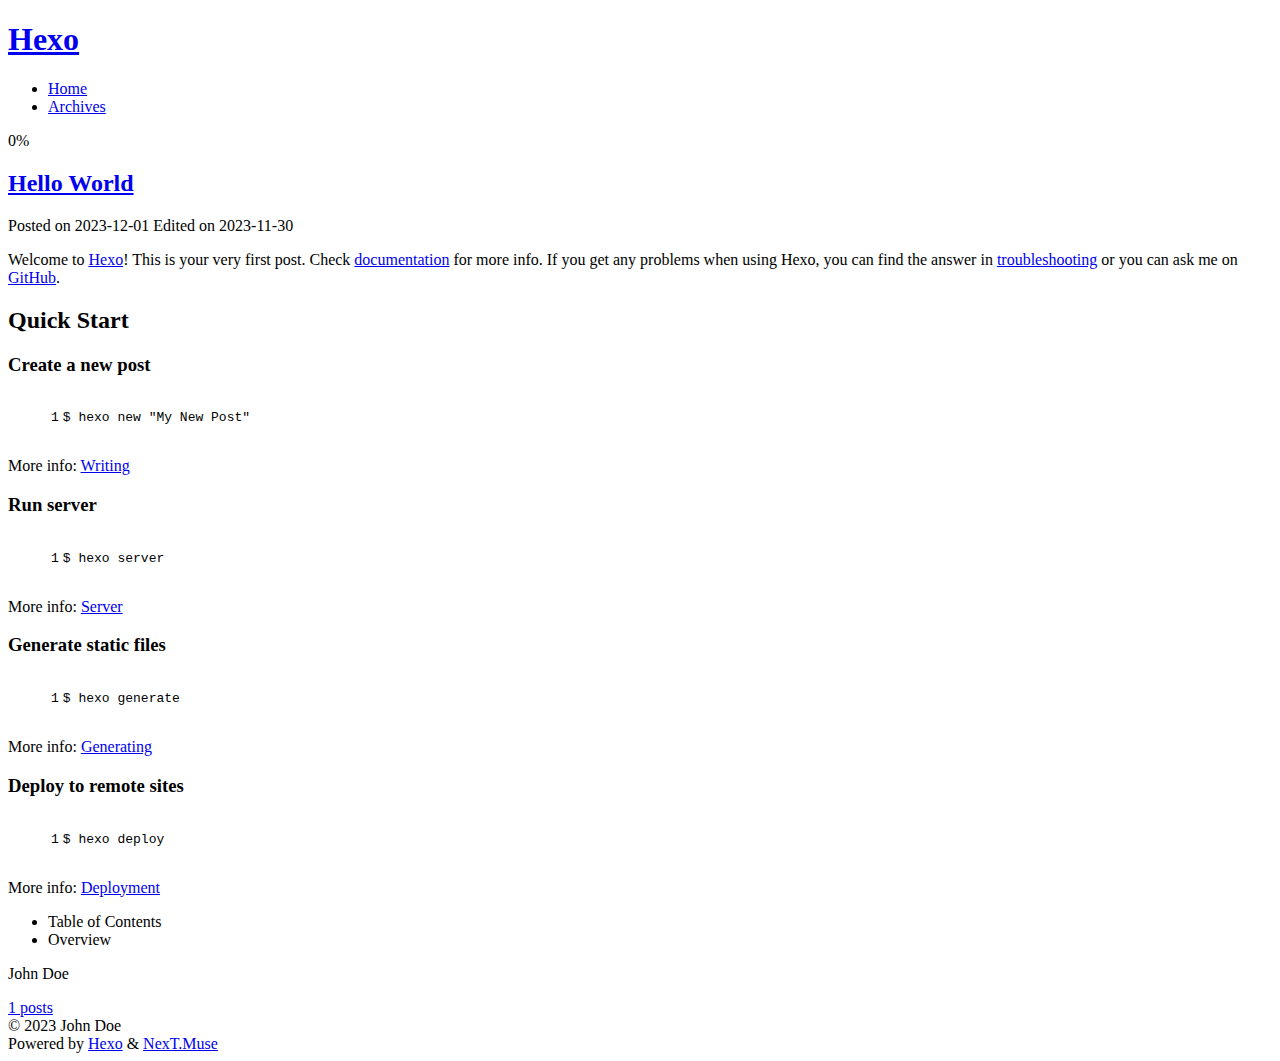
==== commit ccce3d98: "Site updated: 2023-12-01 04:28:02" ====
--- a/index.html
+++ b/index.html
@@ -5,30 +5,30 @@
 <meta name="viewport" content="width=device-width, initial-scale=1, maximum-scale=2">
 <meta name="theme-color" content="#222">
 <meta name="generator" content="Hexo 7.0.0">
-  <link rel="apple-touch-icon" sizes="180x180" href="/images/apple-touch-icon-next.png">
-  <link rel="icon" type="image/png" sizes="32x32" href="/images/favicon-32x32-next.png">
-  <link rel="icon" type="image/png" sizes="16x16" href="/images/favicon-16x16-next.png">
-  <link rel="mask-icon" href="/images/logo.svg" color="#222">
-
-<link rel="stylesheet" href="/css/main.css">
-
-
-<link rel="stylesheet" href="/lib/font-awesome/css/all.min.css">
+  <link rel="apple-touch-icon" sizes="180x180" href="/myblog/images/apple-touch-icon-next.png">
+  <link rel="icon" type="image/png" sizes="32x32" href="/myblog/images/favicon-32x32-next.png">
+  <link rel="icon" type="image/png" sizes="16x16" href="/myblog/images/favicon-16x16-next.png">
+  <link rel="mask-icon" href="/myblog/images/logo.svg" color="#222">
+
+<link rel="stylesheet" href="/myblog/css/main.css">
+
+
+<link rel="stylesheet" href="/myblog/lib/font-awesome/css/all.min.css">
 
 <script id="hexo-configurations">
     var NexT = window.NexT || {};
-    var CONFIG = {"hostname":"example.com","root":"/","scheme":"Muse","version":"7.8.0","exturl":false,"sidebar":{"position":"left","display":"post","padding":18,"offset":12,"onmobile":false},"copycode":{"enable":false,"show_result":false,"style":null},"back2top":{"enable":true,"sidebar":false,"scrollpercent":false},"bookmark":{"enable":false,"color":"#222","save":"auto"},"fancybox":false,"mediumzoom":false,"lazyload":false,"pangu":false,"comments":{"style":"tabs","active":null,"storage":true,"lazyload":false,"nav":null},"algolia":{"hits":{"per_page":10},"labels":{"input_placeholder":"Search for Posts","hits_empty":"We didn't find any results for the search: ${query}","hits_stats":"${hits} results found in ${time} ms"}},"localsearch":{"enable":false,"trigger":"auto","top_n_per_article":1,"unescape":false,"preload":false},"motion":{"enable":true,"async":false,"transition":{"post_block":"fadeIn","post_header":"slideDownIn","post_body":"slideDownIn","coll_header":"slideLeftIn","sidebar":"slideUpIn"}}};
+    var CONFIG = {"hostname":"nic519.github.io","root":"/myblog/","scheme":"Muse","version":"7.8.0","exturl":false,"sidebar":{"position":"left","display":"post","padding":18,"offset":12,"onmobile":false},"copycode":{"enable":false,"show_result":false,"style":null},"back2top":{"enable":true,"sidebar":false,"scrollpercent":false},"bookmark":{"enable":false,"color":"#222","save":"auto"},"fancybox":false,"mediumzoom":false,"lazyload":false,"pangu":false,"comments":{"style":"tabs","active":null,"storage":true,"lazyload":false,"nav":null},"algolia":{"hits":{"per_page":10},"labels":{"input_placeholder":"Search for Posts","hits_empty":"We didn't find any results for the search: ${query}","hits_stats":"${hits} results found in ${time} ms"}},"localsearch":{"enable":false,"trigger":"auto","top_n_per_article":1,"unescape":false,"preload":false},"motion":{"enable":true,"async":false,"transition":{"post_block":"fadeIn","post_header":"slideDownIn","post_body":"slideDownIn","coll_header":"slideLeftIn","sidebar":"slideUpIn"}}};
   </script>
 
   <meta property="og:type" content="website">
 <meta property="og:title" content="Hexo">
-<meta property="og:url" content="http://example.com/index.html">
+<meta property="og:url" content="https://nic519.github.io/myblog/index.html">
 <meta property="og:site_name" content="Hexo">
 <meta property="og:locale" content="en_US">
 <meta property="article:author" content="John Doe">
 <meta name="twitter:card" content="summary">
 
-<link rel="canonical" href="http://example.com/">
+<link rel="canonical" href="https://nic519.github.io/myblog/">
 
 
 <script id="page-configurations">
@@ -90,7 +90,7 @@
 
   <div class="site-meta">
 
-    <a href="/" class="brand" rel="start">
+    <a href="/myblog/" class="brand" rel="start">
       <span class="logo-line-before"><i></i></span>
       <h1 class="site-title">Hexo</h1>
       <span class="logo-line-after"><i></i></span>
@@ -110,12 +110,12 @@
   <ul id="menu" class="main-menu menu">
         <li class="menu-item menu-item-home">
 
-    <a href="/" rel="section"><i class="fa fa-home fa-fw"></i>Home</a>
+    <a href="/myblog/" rel="section"><i class="fa fa-home fa-fw"></i>Home</a>
 
   </li>
         <li class="menu-item menu-item-archives">
 
-    <a href="/archives/" rel="section"><i class="fa fa-archive fa-fw"></i>Archives</a>
+    <a href="/myblog/archives/" rel="section"><i class="fa fa-archive fa-fw"></i>Archives</a>
 
   </li>
   </ul>
@@ -145,10 +145,10 @@
   
   
   <article itemscope itemtype="http://schema.org/Article" class="post-block" lang="en">
-    <link itemprop="mainEntityOfPage" href="http://example.com/2023/12/01/hello-world/">
+    <link itemprop="mainEntityOfPage" href="https://nic519.github.io/myblog/2023/12/01/hello-world/">
 
     <span hidden itemprop="author" itemscope itemtype="http://schema.org/Person">
-      <meta itemprop="image" content="/images/avatar.gif">
+      <meta itemprop="image" content="/myblog/images/avatar.gif">
       <meta itemprop="name" content="John Doe">
       <meta itemprop="description" content="">
     </span>
@@ -159,7 +159,7 @@
       <header class="post-header">
         <h2 class="post-title" itemprop="name headline">
           
-            <a href="/2023/12/01/hello-world/" class="post-title-link" itemprop="url">Hello World</a>
+            <a href="/myblog/2023/12/01/hello-world/" class="post-title-link" itemprop="url">Hello World</a>
         </h2>
 
         <div class="post-meta">
@@ -282,7 +282,7 @@
 <div class="site-state-wrap motion-element">
   <nav class="site-state">
       <div class="site-state-item site-state-posts">
-          <a href="/archives/">
+          <a href="/myblog/archives/">
         
           <span class="site-state-item-count">1</span>
           <span class="site-state-item-name">posts</span>
@@ -335,19 +335,19 @@
   </div>
 
   
-  <script src="/lib/anime.min.js"></script>
-  <script src="/lib/velocity/velocity.min.js"></script>
-  <script src="/lib/velocity/velocity.ui.min.js"></script>
-
-<script src="/js/utils.js"></script>
-
-<script src="/js/motion.js"></script>
-
-
-<script src="/js/schemes/muse.js"></script>
-
-
-<script src="/js/next-boot.js"></script>
+  <script src="/myblog/lib/anime.min.js"></script>
+  <script src="/myblog/lib/velocity/velocity.min.js"></script>
+  <script src="/myblog/lib/velocity/velocity.ui.min.js"></script>
+
+<script src="/myblog/js/utils.js"></script>
+
+<script src="/myblog/js/motion.js"></script>
+
+
+<script src="/myblog/js/schemes/muse.js"></script>
+
+
+<script src="/myblog/js/next-boot.js"></script>
 
 
 
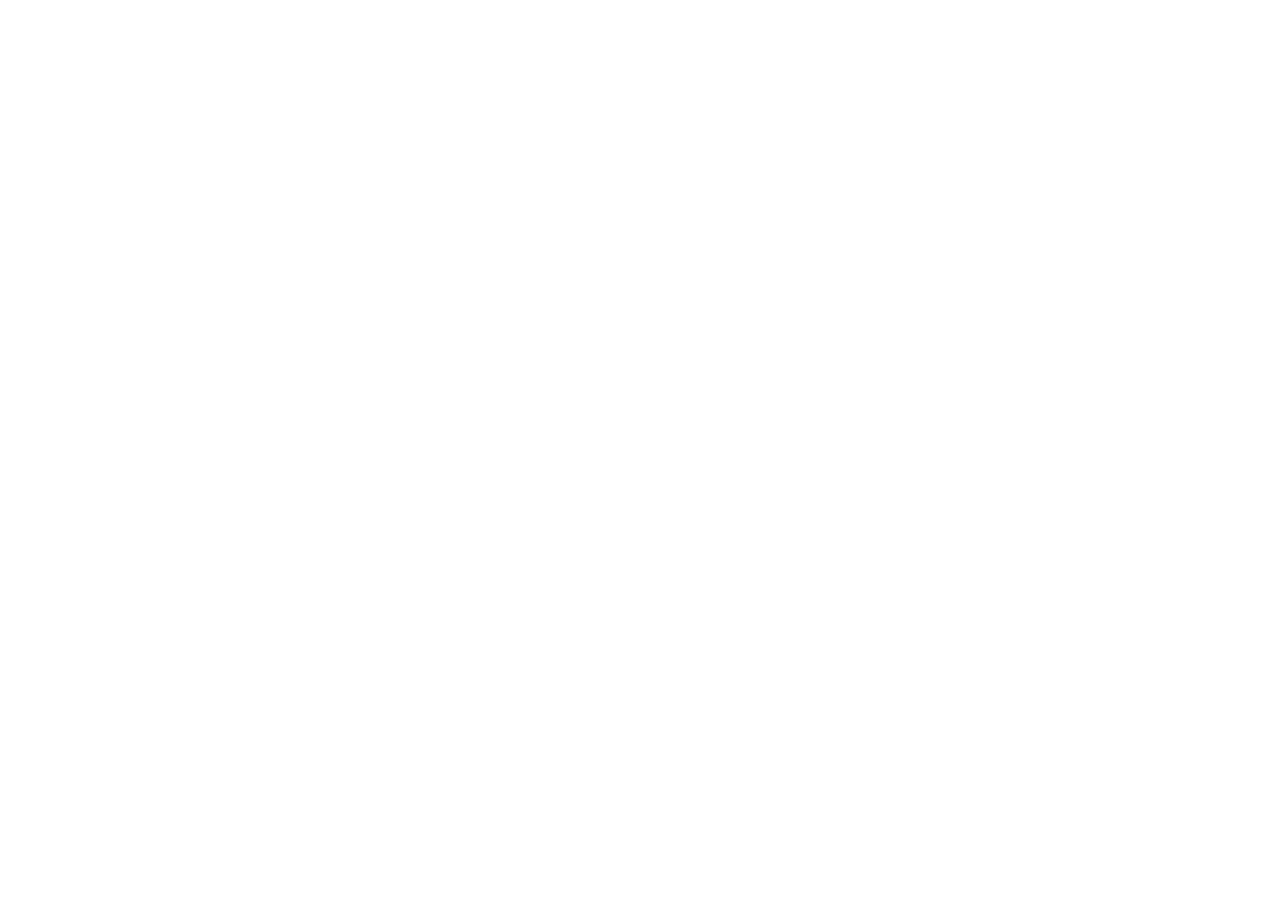
==== commit 9347ab1b: "Site updated: 2024-04-21 02:11:43" ====
--- a/index.html
+++ b/index.html
@@ -1,376 +1 @@
-<!DOCTYPE html>
-<html lang="en">
-<head>
-  <meta charset="UTF-8">
-<meta name="viewport" content="width=device-width, initial-scale=1, maximum-scale=2">
-<meta name="theme-color" content="#222">
-<meta name="generator" content="Hexo 7.0.0">
-  <link rel="apple-touch-icon" sizes="180x180" href="/myblog/images/apple-touch-icon-next.png">
-  <link rel="icon" type="image/png" sizes="32x32" href="/myblog/images/favicon-32x32-next.png">
-  <link rel="icon" type="image/png" sizes="16x16" href="/myblog/images/favicon-16x16-next.png">
-  <link rel="mask-icon" href="/myblog/images/logo.svg" color="#222">
-
-<link rel="stylesheet" href="/myblog/css/main.css">
-
-
-<link rel="stylesheet" href="/myblog/lib/font-awesome/css/all.min.css">
-
-<script id="hexo-configurations">
-    var NexT = window.NexT || {};
-    var CONFIG = {"hostname":"nic519.github.io","root":"/myblog/","scheme":"Muse","version":"7.8.0","exturl":false,"sidebar":{"position":"left","display":"post","padding":18,"offset":12,"onmobile":false},"copycode":{"enable":false,"show_result":false,"style":null},"back2top":{"enable":true,"sidebar":false,"scrollpercent":false},"bookmark":{"enable":false,"color":"#222","save":"auto"},"fancybox":false,"mediumzoom":false,"lazyload":false,"pangu":false,"comments":{"style":"tabs","active":null,"storage":true,"lazyload":false,"nav":null},"algolia":{"hits":{"per_page":10},"labels":{"input_placeholder":"Search for Posts","hits_empty":"We didn't find any results for the search: ${query}","hits_stats":"${hits} results found in ${time} ms"}},"localsearch":{"enable":false,"trigger":"auto","top_n_per_article":1,"unescape":false,"preload":false},"motion":{"enable":true,"async":false,"transition":{"post_block":"fadeIn","post_header":"slideDownIn","post_body":"slideDownIn","coll_header":"slideLeftIn","sidebar":"slideUpIn"}}};
-  </script>
-
-  <meta property="og:type" content="website">
-<meta property="og:title" content="Hexo">
-<meta property="og:url" content="https://nic519.github.io/myblog/index.html">
-<meta property="og:site_name" content="Hexo">
-<meta property="og:locale" content="en_US">
-<meta property="article:author" content="John Doe">
-<meta name="twitter:card" content="summary">
-
-<link rel="canonical" href="https://nic519.github.io/myblog/">
-
-
-<script id="page-configurations">
-  // https://hexo.io/docs/variables.html
-  CONFIG.page = {
-    sidebar: "",
-    isHome : true,
-    isPost : false,
-    lang   : 'en'
-  };
-</script>
-
-  <title>Hexo</title>
-  
-
-
-
-
-
-
-  <noscript>
-  <style>
-  .use-motion .brand,
-  .use-motion .menu-item,
-  .sidebar-inner,
-  .use-motion .post-block,
-  .use-motion .pagination,
-  .use-motion .comments,
-  .use-motion .post-header,
-  .use-motion .post-body,
-  .use-motion .collection-header { opacity: initial; }
-
-  .use-motion .site-title,
-  .use-motion .site-subtitle {
-    opacity: initial;
-    top: initial;
-  }
-
-  .use-motion .logo-line-before i { left: initial; }
-  .use-motion .logo-line-after i { right: initial; }
-  </style>
-</noscript>
-
-</head>
-
-<body itemscope itemtype="http://schema.org/WebPage">
-  <div class="container use-motion">
-    <div class="headband"></div>
-
-    <header class="header" itemscope itemtype="http://schema.org/WPHeader">
-      <div class="header-inner"><div class="site-brand-container">
-  <div class="site-nav-toggle">
-    <div class="toggle" aria-label="Toggle navigation bar">
-      <span class="toggle-line toggle-line-first"></span>
-      <span class="toggle-line toggle-line-middle"></span>
-      <span class="toggle-line toggle-line-last"></span>
-    </div>
-  </div>
-
-  <div class="site-meta">
-
-    <a href="/myblog/" class="brand" rel="start">
-      <span class="logo-line-before"><i></i></span>
-      <h1 class="site-title">Hexo</h1>
-      <span class="logo-line-after"><i></i></span>
-    </a>
-  </div>
-
-  <div class="site-nav-right">
-    <div class="toggle popup-trigger">
-    </div>
-  </div>
-</div>
-
-
-
-
-<nav class="site-nav">
-  <ul id="menu" class="main-menu menu">
-        <li class="menu-item menu-item-home">
-
-    <a href="/myblog/" rel="section"><i class="fa fa-home fa-fw"></i>Home</a>
-
-  </li>
-        <li class="menu-item menu-item-archives">
-
-    <a href="/myblog/archives/" rel="section"><i class="fa fa-archive fa-fw"></i>Archives</a>
-
-  </li>
-  </ul>
-</nav>
-
-
-
-
-</div>
-    </header>
-
-    
-  <div class="back-to-top">
-    <i class="fa fa-arrow-up"></i>
-    <span>0%</span>
-  </div>
-
-
-    <main class="main">
-      <div class="main-inner">
-        <div class="content-wrap">
-          
-
-          <div class="content index posts-expand">
-            
-      
-  
-  
-  <article itemscope itemtype="http://schema.org/Article" class="post-block" lang="en">
-    <link itemprop="mainEntityOfPage" href="https://nic519.github.io/myblog/2023/12/01/hello-world/">
-
-    <span hidden itemprop="author" itemscope itemtype="http://schema.org/Person">
-      <meta itemprop="image" content="/myblog/images/avatar.gif">
-      <meta itemprop="name" content="John Doe">
-      <meta itemprop="description" content="">
-    </span>
-
-    <span hidden itemprop="publisher" itemscope itemtype="http://schema.org/Organization">
-      <meta itemprop="name" content="Hexo">
-    </span>
-      <header class="post-header">
-        <h2 class="post-title" itemprop="name headline">
-          
-            <a href="/myblog/2023/12/01/hello-world/" class="post-title-link" itemprop="url">Hello World</a>
-        </h2>
-
-        <div class="post-meta">
-            <span class="post-meta-item">
-              <span class="post-meta-item-icon">
-                <i class="far fa-calendar"></i>
-              </span>
-              <span class="post-meta-item-text">Posted on</span>
-
-              <time title="Created: 2023-12-01 02:37:40" itemprop="dateCreated datePublished" datetime="2023-12-01T02:37:40+08:00">2023-12-01</time>
-            </span>
-              <span class="post-meta-item">
-                <span class="post-meta-item-icon">
-                  <i class="far fa-calendar-check"></i>
-                </span>
-                <span class="post-meta-item-text">Edited on</span>
-                <time title="Modified: 2023-11-30 21:50:26" itemprop="dateModified" datetime="2023-11-30T21:50:26+08:00">2023-11-30</time>
-              </span>
-
-          
-
-        </div>
-      </header>
-
-    
-    
-    
-    <div class="post-body" itemprop="articleBody">
-
-      
-          <p>Welcome to <a target="_blank" rel="noopener" href="https://hexo.io/">Hexo</a>! This is your very first post. Check <a target="_blank" rel="noopener" href="https://hexo.io/docs/">documentation</a> for more info. If you get any problems when using Hexo, you can find the answer in <a target="_blank" rel="noopener" href="https://hexo.io/docs/troubleshooting.html">troubleshooting</a> or you can ask me on <a target="_blank" rel="noopener" href="https://github.com/hexojs/hexo/issues">GitHub</a>.</p>
-<h2 id="Quick-Start"><a href="#Quick-Start" class="headerlink" title="Quick Start"></a>Quick Start</h2><h3 id="Create-a-new-post"><a href="#Create-a-new-post" class="headerlink" title="Create a new post"></a>Create a new post</h3><figure class="highlight bash"><table><tr><td class="gutter"><pre><span class="line">1</span><br></pre></td><td class="code"><pre><span class="line">$ hexo new <span class="string">&quot;My New Post&quot;</span></span><br></pre></td></tr></table></figure>
-
-<p>More info: <a target="_blank" rel="noopener" href="https://hexo.io/docs/writing.html">Writing</a></p>
-<h3 id="Run-server"><a href="#Run-server" class="headerlink" title="Run server"></a>Run server</h3><figure class="highlight bash"><table><tr><td class="gutter"><pre><span class="line">1</span><br></pre></td><td class="code"><pre><span class="line">$ hexo server</span><br></pre></td></tr></table></figure>
-
-<p>More info: <a target="_blank" rel="noopener" href="https://hexo.io/docs/server.html">Server</a></p>
-<h3 id="Generate-static-files"><a href="#Generate-static-files" class="headerlink" title="Generate static files"></a>Generate static files</h3><figure class="highlight bash"><table><tr><td class="gutter"><pre><span class="line">1</span><br></pre></td><td class="code"><pre><span class="line">$ hexo generate</span><br></pre></td></tr></table></figure>
-
-<p>More info: <a target="_blank" rel="noopener" href="https://hexo.io/docs/generating.html">Generating</a></p>
-<h3 id="Deploy-to-remote-sites"><a href="#Deploy-to-remote-sites" class="headerlink" title="Deploy to remote sites"></a>Deploy to remote sites</h3><figure class="highlight bash"><table><tr><td class="gutter"><pre><span class="line">1</span><br></pre></td><td class="code"><pre><span class="line">$ hexo deploy</span><br></pre></td></tr></table></figure>
-
-<p>More info: <a target="_blank" rel="noopener" href="https://hexo.io/docs/one-command-deployment.html">Deployment</a></p>
-
-      
-    </div>
-
-    
-    
-    
-      <footer class="post-footer">
-        <div class="post-eof"></div>
-      </footer>
-  </article>
-  
-  
-  
-
-
-  
-
-
-
-          </div>
-          
-
-<script>
-  window.addEventListener('tabs:register', () => {
-    let { activeClass } = CONFIG.comments;
-    if (CONFIG.comments.storage) {
-      activeClass = localStorage.getItem('comments_active') || activeClass;
-    }
-    if (activeClass) {
-      let activeTab = document.querySelector(`a[href="#comment-${activeClass}"]`);
-      if (activeTab) {
-        activeTab.click();
-      }
-    }
-  });
-  if (CONFIG.comments.storage) {
-    window.addEventListener('tabs:click', event => {
-      if (!event.target.matches('.tabs-comment .tab-content .tab-pane')) return;
-      let commentClass = event.target.classList[1];
-      localStorage.setItem('comments_active', commentClass);
-    });
-  }
-</script>
-
-        </div>
-          
-  
-  <div class="toggle sidebar-toggle">
-    <span class="toggle-line toggle-line-first"></span>
-    <span class="toggle-line toggle-line-middle"></span>
-    <span class="toggle-line toggle-line-last"></span>
-  </div>
-
-  <aside class="sidebar">
-    <div class="sidebar-inner">
-
-      <ul class="sidebar-nav motion-element">
-        <li class="sidebar-nav-toc">
-          Table of Contents
-        </li>
-        <li class="sidebar-nav-overview">
-          Overview
-        </li>
-      </ul>
-
-      <!--noindex-->
-      <div class="post-toc-wrap sidebar-panel">
-      </div>
-      <!--/noindex-->
-
-      <div class="site-overview-wrap sidebar-panel">
-        <div class="site-author motion-element" itemprop="author" itemscope itemtype="http://schema.org/Person">
-  <p class="site-author-name" itemprop="name">John Doe</p>
-  <div class="site-description" itemprop="description"></div>
-</div>
-<div class="site-state-wrap motion-element">
-  <nav class="site-state">
-      <div class="site-state-item site-state-posts">
-          <a href="/myblog/archives/">
-        
-          <span class="site-state-item-count">1</span>
-          <span class="site-state-item-name">posts</span>
-        </a>
-      </div>
-  </nav>
-</div>
-
-
-
-      </div>
-
-    </div>
-  </aside>
-  <div id="sidebar-dimmer"></div>
-
-
-      </div>
-    </main>
-
-    <footer class="footer">
-      <div class="footer-inner">
-        
-
-        
-
-<div class="copyright">
-  
-  &copy; 
-  <span itemprop="copyrightYear">2023</span>
-  <span class="with-love">
-    <i class="fa fa-heart"></i>
-  </span>
-  <span class="author" itemprop="copyrightHolder">John Doe</span>
-</div>
-  <div class="powered-by">Powered by <a href="https://hexo.io/" class="theme-link" rel="noopener" target="_blank">Hexo</a> & <a href="https://muse.theme-next.org/" class="theme-link" rel="noopener" target="_blank">NexT.Muse</a>
-  </div>
-
-        
-
-
-
-
-
-
-
-
-      </div>
-    </footer>
-  </div>
-
-  
-  <script src="/myblog/lib/anime.min.js"></script>
-  <script src="/myblog/lib/velocity/velocity.min.js"></script>
-  <script src="/myblog/lib/velocity/velocity.ui.min.js"></script>
-
-<script src="/myblog/js/utils.js"></script>
-
-<script src="/myblog/js/motion.js"></script>
-
-
-<script src="/myblog/js/schemes/muse.js"></script>
-
-
-<script src="/myblog/js/next-boot.js"></script>
-
-
-
-
-  
-
-
-
-
-
-
-
-
-
-
-
-
-
-
-
-  
-
-  
-
-</body>
-</html>
+<!doctype html><html lang="en"><head><meta charset="utf-8"><meta http-equiv="X-UA-Compatible" content="IE=edge"><meta name="viewport" content="width=device-width,initial-scale=1"><link rel="icon" href="/favicon.ico"><script type="module" crossorigin src="/static/js/120aa8f8.js"></script><link rel="stylesheet" href="/static/css/a14e1a22.css"><!-- hexo injector head_end start --><script rel="prefetch" async src="https://busuanzi.ibruce.info/busuanzi/2.3/busuanzi.pure.mini.js"></script><script rel="preload" src="https://unpkg.com/blueimp-md5@^2.19.0/js/md5.min.js"></script><script rel="preload" src="https://unpkg.com/lodash@^4.17.21/lodash.min.js"></script><link rel="stylesheet" href="https://fonts.loli.net/css?family=Rubik" /><script rel="preload" src="https://unpkg.com/twikoo@^1.6.17/dist/twikoo.all.min.js"></script><!-- hexo injector head_end end --><meta name="generator" content="Hexo 7.1.1"></head><body id="body-container"><noscript><strong>We're sorry but this app doesn't work properly without JavaScript enabled. Please enable it to continue.</strong></noscript><div id="app"></div></body></html>--- a/static/css/a14e1a22.css
+++ b/static/css/a14e1a22.css
@@ -0,0 +1 @@
+@charset "UTF-8";:root{--max-width: 1600px;--gap: 1.75rem;--main-gradient: linear-gradient( 130deg, #24c6dc, #5433ff 41.07%, #ff0099 76.05% );--theme-transition: all .25s ease}.theme-light{--background-primary: rgb(241, 243, 249);--background-primary-alt: #fafafa;--background-secondary: #ffffff;--background-secondary-alt: #2e3236;--background-trans: rgba(0, 0, 0, .15);--background-backdrop: rgba(241, 243, 249, .8);--text-bright: #000000;--text-invert: #ffffff;--text-normal: #333333;--text-accent: #e93796;--text-sub-accent: #547ce7;--text-faint: #b2b2b2;--text-dim: #858585;--text-title-h1: #333;--text-title-h2: #333;--text-title-h3: #333;--text-title-h4: #333;--text-title-h5: #333;--text-link: #b4b4b4;--text-a: #db4d52;--text-a-hover: #db4d52;--bg-accent-55: rgba(244, 86, 157, .55);--bg-sub-accent-55: rgba(13, 185, 215, .55);--bg-accent-05: rgba(244, 86, 157, .05);--strong-gradient: linear-gradient( 62deg, #188bfd 0%, #a03bff 100% ) !important;--gradient-cover: linear-gradient( 90deg, hsla(0, 0%, 98%, 0) 0, hsla(0, 0%, 98%, .013) 8.1%, hsla(0, 0%, 98%, .049) 15.5%, hsla(0, 0%, 98%, .104) 22.5%, hsla(0, 0%, 98%, .175) 29%, hsla(0, 0%, 98%, .259) 35.3%, hsla(0, 0%, 98%, .352) 41.2%, hsla(0, 0%, 98%, .45) 47.1%, hsla(0, 0%, 98%, .55) 52.9%, hsla(0, 0%, 98%, .648) 58.8%, hsla(0, 0%, 98%, .741) 64.7%, hsla(0, 0%, 98%, .825) 71%, hsla(0, 0%, 98%, .896) 77.5%, hsla(0, 0%, 98%, .951) 84.5%, hsla(0, 0%, 98%, .987) 91.9%, var(--background-secondary) );--article-cover: linear-gradient( 180deg, hsla(0, 0%, 98%, 0) 0, hsla(0, 0%, 98%, .013) 8.1%, hsla(0, 0%, 98%, .049) 15.5%, hsla(0, 0%, 98%, .104) 22.5%, hsla(0, 0%, 98%, .175) 29%, hsla(0, 0%, 98%, .259) 35.3%, hsla(0, 0%, 98%, .352) 41.2%, hsla(0, 0%, 98%, .45) 47.1%, hsla(0, 0%, 98%, .55) 52.9%, hsla(0, 0%, 98%, .648) 58.8%, hsla(0, 0%, 98%, .741) 64.7%, hsla(0, 0%, 98%, .825) 71%, hsla(0, 0%, 98%, .896) 77.5%, hsla(0, 0%, 98%, .951) 84.5%, hsla(0, 0%, 98%, .987) 91.9%, var(--background-secondary) );--banner-cover: linear-gradient(180deg, hsla(225, 40%, 96%, 0) 0, hsla(225, 40%, 96%, .013) 8.1%, hsla(225, 40%, 96%, .049) 15.5%, hsla(225, 40%, 96%, .104) 22.5%, hsla(225, 40%, 96%, .175) 29%, hsla(225, 40%, 96%, .259) 35.3%, hsla(225, 40%, 96%, .352) 41.2%, hsla(225, 40%, 96%, .45) 47.1%, hsla(225, 40%, 96%, .55) 52.9%, hsla(225, 40%, 96%, .648) 58.8%, hsla(225, 40%, 96%, .741) 64.7%, hsla(225, 40%, 96%, .825) 71%, hsla(225, 40%, 96%, .896) 77.5%, hsla(225, 40%, 96%, .951) 84.5%, hsla(225, 40%, 96%, .987) 91.9%, var(--background-primary));--nav-cover: linear-gradient(90deg, hsla(225, 40%, 96%, 0) 0, hsla(225, 40%, 96%, .013) 8.1%, hsla(225, 40%, 96%, .049) 15.5%, hsla(225, 40%, 96%, .104) 22.5%, hsla(225, 40%, 96%, .175) 29%, hsla(225, 40%, 96%, .259) 35.3%, hsla(225, 40%, 96%, .352) 41.2%, hsla(225, 40%, 96%, .45) 47.1%, hsla(225, 40%, 96%, .55) 52.9%, hsla(225, 40%, 96%, .648) 58.8%, hsla(225, 40%, 96%, .741) 64.7%, hsla(225, 40%, 96%, .825) 71%, hsla(225, 40%, 96%, .896) 77.5%, hsla(225, 40%, 96%, .951) 84.5%, hsla(225, 40%, 96%, .987) 91.9%, var(--background-primary));--app-screen-bg: #1a1a1a;--trans-ease: all .25s ease;--accent-shadow: 0 20px 25px -5px rgba(232, 57, 255, .06), 0 10px 10px -5px rgba(53, 11, 59, .1);--sub-accent-shadow: 0 20px 25px -5px rgba(71, 190, 255, .06), 0 10px 10px -5px rgba(11, 42, 59, .1);--search-modal-key-gradient: linear-gradient(-225deg, #d5dbe4, #f8f8f8);--search-modal-key-shadow: inset 0 -2px 0 0 #cdcde6, inset 0 0 1px 1px #fff, 0 1px 2px 1px rgba(30, 35, 90, .4);--custom-quote-tip: #7343d5;--custom-quote-warning: #e98503;--custom-quote-danger: #dd2500;--custom-quote: #e93796}.theme-dark{--background-primary: #1a1a1a;--background-primary-alt: #0d0b12;--background-secondary: #212121;--background-secondary-alt: #0d0b12;--background-trans: rgba(255, 255, 255, .15);--background-backdrop: rgba(26, 26, 26, .8);--background-blur: rgba(0,0,0,.09);--skeleton-bg: #2e2e2e;--skeleton-hl: #363636;--text-bright: #fff;--text-invert: #000000;--text-normal: #bebebe;--text-accent: #0fb6d6;--text-sub-accent: #f4569d;--text-dim: #6d6d6d;--text-faint: #7aa2f7;--text-title-h1: var(--text-accent);--text-title-h2: #cbdbe5;--text-title-h3: #cbdbe5;--text-title-h4: #cbdbe5;--text-title-h5: #cbdbe5;--text-link: #b4b4b4;--text-a: #6bcafb;--text-a-hover: #6bcafb;--bg-sub-accent-55: rgba(244, 86, 157, .55);--bg-accent-55: rgba(13, 185, 215, .55);--bg-accent-05: rgba(14, 210, 247, .05);--strong-gradient: linear-gradient( 62deg, #87c2fd 0%, #dcb9fc 100% ) !important;--gradient-cover: linear-gradient( 90deg, hsla(0, 0%, 13%, 0) 0, hsla(0, 0%, 13%, .013) 8.1%, hsla(0, 0%, 13%, .049) 15.5%, hsla(0, 0%, 13%, .104) 22.5%, hsla(0, 0%, 13%, .175) 29%, hsla(0, 0%, 13%, .259) 35.3%, hsla(0, 0%, 13%, .352) 41.2%, hsla(0, 0%, 13%, .45) 47.1%, hsla(0, 0%, 13%, .55) 52.9%, hsla(0, 0%, 13%, .648) 58.8%, hsla(0, 0%, 13%, .741) 64.7%, hsla(0, 0%, 13%, .825) 71%, hsla(0, 0%, 13%, .896) 77.5%, hsla(0, 0%, 13%, .951) 84.5%, hsla(00, 0%, 13%, .987) 91.9%, var(--background-secondary) );--article-cover: linear-gradient( 180deg, hsla(0, 0%, 13%, 0) 0, hsla(0, 0%, 13%, .013) 8.1%, hsla(0, 0%, 13%, .049) 15.5%, hsla(0, 0%, 13%, .104) 22.5%, hsla(0, 0%, 13%, .175) 29%, hsla(0, 0%, 13%, .259) 35.3%, hsla(0, 0%, 13%, .352) 41.2%, hsla(0, 0%, 13%, .45) 47.1%, hsla(0, 0%, 13%, .55) 52.9%, hsla(0, 0%, 13%, .648) 58.8%, hsla(0, 0%, 13%, .741) 64.7%, hsla(0, 0%, 13%, .825) 71%, hsla(0, 0%, 13%, .896) 77.5%, hsla(0, 0%, 13%, .951) 84.5%, hsla(00, 0%, 13%, .987) 91.9%, var(--background-secondary) );--banner-cover: linear-gradient(180deg, hsla(0, 0%, 10%, 0) 0, hsla(0, 0%, 10%, .01) 8.1%, hsla(0, 0%, 10%, .049) 15.5%, hsla(0, 0%, 10%, .104) 22.5%, hsla(0, 0%, 10%, .175) 29%, hsla(0, 0%, 10%, .259) 35.3%, hsla(0, 0%, 10%, .352) 41.2%, hsla(0, 0%, 10%, .45) 47.1%, hsla(0, 0%, 10%, .55) 52.9%, hsla(0, 0%, 10%, .648) 58.8%, hsla(0, 0%, 10%, .741) 64.7%, hsla(0, 0%, 10%, .825) 71%, hsla(0, 0%, 10%, .896) 77.5%, hsla(0, 0%, 10%, .951) 84.5%, hsla(00, 0%, 10%, .987) 91.9%, var(--background-primary));--nav-cover: linear-gradient(90deg, hsla(0, 0%, 10%, 0) 0, hsla(0, 0%, 10%, .01) 8.1%, hsla(0, 0%, 10%, .049) 15.5%, hsla(0, 0%, 10%, .104) 22.5%, hsla(0, 0%, 10%, .175) 29%, hsla(0, 0%, 10%, .259) 35.3%, hsla(0, 0%, 10%, .352) 41.2%, hsla(0, 0%, 10%, .45) 47.1%, hsla(0, 0%, 10%, .55) 52.9%, hsla(0, 0%, 10%, .648) 58.8%, hsla(0, 0%, 10%, .741) 64.7%, hsla(0, 0%, 10%, .825) 71%, hsla(0, 0%, 10%, .896) 77.5%, hsla(0, 0%, 10%, .951) 84.5%, hsla(00, 0%, 10%, .987) 91.9%, var(--background-primary));--app-screen-bg: var(--background-primary);--trans-ease: all .25s ease;--accent-shadow: 0 20px 25px -5px rgba(11, 42, 59, .35), 0 10px 10px -5px rgba(11, 42, 59, .14);--sub-accent-shadow: 0 20px 25px -5px rgba(53, 11, 59, .35), 0 10px 10px -5px rgba(53, 11, 59, .14);--search-modal-key-gradient: linear-gradient(-225deg, #3f3e3e, #2c2c2c);--search-modal-key-shadow: inset 0 -2px 0 0 #363636, inset 0 0 1px 1px #2e2e2e, 0 1px 2px 1px rgba(30, 35, 90, .4);--custom-quote-tip: #8d53ff;--custom-quote-warning: #cbcb00;--custom-quote-danger: #dd2500;--custom-quote: #5dc3d9}.ob-text-bright{color:var(--text-bright)}.ob-drop-shadow{filter:drop-shadow(0 2px 5px rgba(0,0,0,.3))}.ob-hz-thumbnail{max-width:120%}.ob-gradient-plate{width:calc(100% - .5rem);height:calc(100% - .5rem);margin:.25rem}.ob-gradient-cut-plate{top:8%;width:calc(100% - .5rem);height:calc(92% - .5rem);margin:.25rem}.ob-avatar{margin:0;height:6rem;width:6rem;--tw-shadow: 0 20px 25px -5px rgb(0 0 0 / .1), 0 8px 10px -6px rgb(0 0 0 / .1);--tw-shadow-colored: 0 20px 25px -5px var(--tw-shadow-color), 0 8px 10px -6px var(--tw-shadow-color);box-shadow:var(--tw-ring-offset-shadow, 0 0 #0000),var(--tw-ring-shadow, 0 0 #0000),var(--tw-shadow)}.footer-avatar{margin:0;height:5rem;width:5rem;opacity:.4;--tw-shadow: 0 20px 25px -5px rgb(0 0 0 / .1), 0 8px 10px -6px rgb(0 0 0 / .1);--tw-shadow-colored: 0 20px 25px -5px var(--tw-shadow-color), 0 8px 10px -6px var(--tw-shadow-color);box-shadow:var(--tw-ring-offset-shadow, 0 0 #0000),var(--tw-ring-shadow, 0 0 #0000),var(--tw-shadow)}.diamond-avatar{-webkit-clip-path:polygon(50% 3%,91% 25%,91% 75%,50% 97%,9% 75%,9% 25%);clip-path:polygon(50% 3%,91% 25%,91% 75%,50% 97%,9% 75%,9% 25%)}.profile .circle-avatar,.profile .rounded-avatar{border-color:var(--background-primary);border-width:6px}.circle-avatar{border-radius:9999px}.rounded-avatar{border-radius:1rem}.animation-text{-webkit-background-clip:text;-webkit-text-fill-color:transparent;-webkit-box-decoration-break:clone;background-color:#ccc;background-image:linear-gradient(90deg,#cccccc,#ffffff,#cccccc);animation:1.5s ease-in-out 0s infinite normal none running SkeletonLoading}.main-grid,.inverted-main-grid{display:flex;flex-direction:column}@media (min-width: 1024px){.main-grid{display:grid;gap:var(--gap);grid-template-columns:minmax(0,1fr) 320px}.inverted-main-grid{display:grid;gap:var(--gap);grid-template-columns:245px minmax(0,1fr)}}.tab{margin-bottom:2rem;display:flex;flex-direction:row;flex-wrap:wrap;overflow-y:hidden;border-radius:1rem;background-color:var(--background-secondary);padding-left:1.5rem;padding-right:3rem;--tw-shadow: 0 4px 6px -1px rgb(0 0 0 / .1), 0 2px 4px -2px rgb(0 0 0 / .1);--tw-shadow-colored: 0 4px 6px -1px var(--tw-shadow-color), 0 2px 4px -2px var(--tw-shadow-color);box-shadow:var(--tw-ring-offset-shadow, 0 0 #0000),var(--tw-ring-shadow, 0 0 #0000),var(--tw-shadow);height:3.5rem;transition:height .4s ease}.tab.expanded-tab{overflow-y:initial;height:auto}.tab li{margin-top:.875rem;margin-bottom:.875rem;margin-right:.5rem;cursor:pointer}.tab li:hover{opacity:.5}.tab li.active{--tw-text-opacity: 1;color:rgb(255 255 255 / var(--tw-text-opacity));--tw-shadow: 0 10px 15px -3px rgb(0 0 0 / .1), 0 4px 6px -4px rgb(0 0 0 / .1);--tw-shadow-colored: 0 10px 15px -3px var(--tw-shadow-color), 0 4px 6px -4px var(--tw-shadow-color);box-shadow:var(--tw-ring-offset-shadow, 0 0 #0000),var(--tw-ring-shadow, 0 0 #0000),var(--tw-shadow);text-shadow:0 2px 2px rgba(0,0,0,.5)}.tab li span{white-space:nowrap;border-top-left-radius:.375rem;border-bottom-left-radius:.375rem;background-color:var(--background-primary);padding:.5rem .75rem;text-align:center;font-size:.875rem;line-height:1.25rem}.tab li span.first-tab{border-radius:.375rem;padding-left:1.5rem;padding-right:1.5rem}.tab li b{white-space:nowrap;border-top-right-radius:.375rem;border-bottom-right-radius:.375rem;background-color:var(--background-primary);padding:.5rem;text-align:center;font-size:.875rem;line-height:1.25rem;color:var(--text-accent);opacity:.7}.tab-expander{position:absolute;right:1.25rem;top:1rem;cursor:pointer;stroke:currentColor;color:var(--text-bright);opacity:.8}.tab-expander:hover{opacity:.5}.tab-expander svg{transition:transform .4s ease}.tab-expander.expanded svg{transform:rotate(180deg)}#loading-bar-wrapper #nprogress{pointer-events:none}#loading-bar-wrapper #nprogress .bar{background:var(--main-gradient);position:absolute;z-index:3000;top:0;left:0;width:100%;height:8px}#loading-bar-wrapper #nprogress .peg{display:none;position:absolute;right:0;width:100px;height:8px;opacity:0;box-shadow:none;transform:rotate(3deg) translateY(-4px)}#loading-bar-wrapper #nprogress .spinner{display:block;position:fixed;z-index:3000;top:15px;right:15px}#loading-bar-wrapper #nprogress .spinner-icon{width:18px;height:18px;box-sizing:border-box;border:2px solid transparent;border-top-color:var(--text-accent);border-left-color:var(--text-accent);border-radius:50%;animation:nprogress-spinner .4s linear infinite}#loading-bar-wrapper{position:fixed;width:100px;top:8px;left:50%;transform:translate(-50%);height:8px;border-radius:8px;z-index:2000;background:transparent;overflow:hidden}#loading-bar-wrapper.nprogress-custom-parent{background:var(--background-secondary);box-shadow:0 1px 2px #0000001a}a{transition-property:all;transition-timing-function:cubic-bezier(.4,0,.2,1);transition-duration:.15s}a:hover{opacity:.5}/*! tailwindcss v3.3.3 | MIT License | https://tailwindcss.com */*,:before,:after{box-sizing:border-box;border-width:0;border-style:solid;border-color:#e5e7eb}:before,:after{--tw-content: ""}html{line-height:1.5;-webkit-text-size-adjust:100%;-moz-tab-size:4;-o-tab-size:4;tab-size:4;font-family:ui-sans-serif,system-ui,-apple-system,BlinkMacSystemFont,Segoe UI,Roboto,Helvetica Neue,Arial,Noto Sans,sans-serif,"Apple Color Emoji","Segoe UI Emoji",Segoe UI Symbol,"Noto Color Emoji";font-feature-settings:normal;font-variation-settings:normal}body{margin:0;line-height:inherit}hr{height:0;color:inherit;border-top-width:1px}abbr:where([title]){-webkit-text-decoration:underline dotted;text-decoration:underline dotted}h1,h2,h3,h4,h5,h6{font-size:inherit;font-weight:inherit}a{color:inherit;text-decoration:inherit}b,strong{font-weight:bolder}code,kbd,samp,pre{font-family:ui-monospace,SFMono-Regular,Menlo,Monaco,Consolas,Liberation Mono,Courier New,monospace;font-size:1em}small{font-size:80%}sub,sup{font-size:75%;line-height:0;position:relative;vertical-align:baseline}sub{bottom:-.25em}sup{top:-.5em}table{text-indent:0;border-color:inherit;border-collapse:collapse}button,input,optgroup,select,textarea{font-family:inherit;font-feature-settings:inherit;font-variation-settings:inherit;font-size:100%;font-weight:inherit;line-height:inherit;color:inherit;margin:0;padding:0}button,select{text-transform:none}button,[type=button],[type=reset],[type=submit]{-webkit-appearance:button;background-color:transparent;background-image:none}:-moz-focusring{outline:auto}:-moz-ui-invalid{box-shadow:none}progress{vertical-align:baseline}::-webkit-inner-spin-button,::-webkit-outer-spin-button{height:auto}[type=search]{-webkit-appearance:textfield;outline-offset:-2px}::-webkit-search-decoration{-webkit-appearance:none}::-webkit-file-upload-button{-webkit-appearance:button;font:inherit}summary{display:list-item}blockquote,dl,dd,h1,h2,h3,h4,h5,h6,hr,figure,p,pre{margin:0}fieldset{margin:0;padding:0}legend{padding:0}ol,ul,menu{list-style:none;margin:0;padding:0}dialog{padding:0}textarea{resize:vertical}input::-moz-placeholder,textarea::-moz-placeholder{opacity:1;color:#9ca3af}input::placeholder,textarea::placeholder{opacity:1;color:#9ca3af}button,[role=button]{cursor:pointer}:disabled{cursor:default}img,svg,video,canvas,audio,iframe,embed,object{display:block;vertical-align:middle}img,video{max-width:100%;height:auto}[hidden]{display:none}*,:before,:after{--tw-border-spacing-x: 0;--tw-border-spacing-y: 0;--tw-translate-x: 0;--tw-translate-y: 0;--tw-rotate: 0;--tw-skew-x: 0;--tw-skew-y: 0;--tw-scale-x: 1;--tw-scale-y: 1;--tw-pan-x: ;--tw-pan-y: ;--tw-pinch-zoom: ;--tw-scroll-snap-strictness: proximity;--tw-gradient-from-position: ;--tw-gradient-via-position: ;--tw-gradient-to-position: ;--tw-ordinal: ;--tw-slashed-zero: ;--tw-numeric-figure: ;--tw-numeric-spacing: ;--tw-numeric-fraction: ;--tw-ring-inset: ;--tw-ring-offset-width: 0px;--tw-ring-offset-color: #fff;--tw-ring-color: rgb(59 130 246 / .5);--tw-ring-offset-shadow: 0 0 #0000;--tw-ring-shadow: 0 0 #0000;--tw-shadow: 0 0 #0000;--tw-shadow-colored: 0 0 #0000;--tw-blur: ;--tw-brightness: ;--tw-contrast: ;--tw-grayscale: ;--tw-hue-rotate: ;--tw-invert: ;--tw-saturate: ;--tw-sepia: ;--tw-drop-shadow: ;--tw-backdrop-blur: ;--tw-backdrop-brightness: ;--tw-backdrop-contrast: ;--tw-backdrop-grayscale: ;--tw-backdrop-hue-rotate: ;--tw-backdrop-invert: ;--tw-backdrop-opacity: ;--tw-backdrop-saturate: ;--tw-backdrop-sepia: }::backdrop{--tw-border-spacing-x: 0;--tw-border-spacing-y: 0;--tw-translate-x: 0;--tw-translate-y: 0;--tw-rotate: 0;--tw-skew-x: 0;--tw-skew-y: 0;--tw-scale-x: 1;--tw-scale-y: 1;--tw-pan-x: ;--tw-pan-y: ;--tw-pinch-zoom: ;--tw-scroll-snap-strictness: proximity;--tw-gradient-from-position: ;--tw-gradient-via-position: ;--tw-gradient-to-position: ;--tw-ordinal: ;--tw-slashed-zero: ;--tw-numeric-figure: ;--tw-numeric-spacing: ;--tw-numeric-fraction: ;--tw-ring-inset: ;--tw-ring-offset-width: 0px;--tw-ring-offset-color: #fff;--tw-ring-color: rgb(59 130 246 / .5);--tw-ring-offset-shadow: 0 0 #0000;--tw-ring-shadow: 0 0 #0000;--tw-shadow: 0 0 #0000;--tw-shadow-colored: 0 0 #0000;--tw-blur: ;--tw-brightness: ;--tw-contrast: ;--tw-grayscale: ;--tw-hue-rotate: ;--tw-invert: ;--tw-saturate: ;--tw-sepia: ;--tw-drop-shadow: ;--tw-backdrop-blur: ;--tw-backdrop-brightness: ;--tw-backdrop-contrast: ;--tw-backdrop-grayscale: ;--tw-backdrop-hue-rotate: ;--tw-backdrop-invert: ;--tw-backdrop-opacity: ;--tw-backdrop-saturate: ;--tw-backdrop-sepia: }.container{width:100%}@media (min-width: 640px){.container{max-width:640px}}@media (min-width: 768px){.container{max-width:768px}}@media (min-width: 1024px){.container{max-width:1024px}}@media (min-width: 1280px){.container{max-width:1280px}}@media (min-width: 1536px){.container{max-width:1536px}}.article-container{position:relative;height:100%;transform:translate3d(var(--tw-translate-x),var(--tw-translate-y),0) rotate(var(--tw-rotate)) skew(var(--tw-skew-x)) skewY(var(--tw-skew-y)) scaleX(var(--tw-scale-x)) scaleY(var(--tw-scale-y));cursor:pointer;list-style-type:none;border-radius:1rem}.article-container:hover .article-content span b.article-tag span span,.article-container:hover .feature-content span b.article-tag span span{margin-right:0;opacity:1}.article-container:hover .article,.article-container:hover .feature-article{transform:scale(1.015)}.article{position:relative;top:0;z-index:10;display:grid;height:100%;grid-template-rows:repeat(3,minmax(0,1fr));overflow:hidden;border-radius:1rem;background-color:var(--background-secondary);--tw-shadow: 0 10px 15px -3px rgb(0 0 0 / .1), 0 4px 6px -4px rgb(0 0 0 / .1);--tw-shadow-colored: 0 10px 15px -3px var(--tw-shadow-color), 0 4px 6px -4px var(--tw-shadow-color);box-shadow:var(--tw-ring-offset-shadow, 0 0 #0000),var(--tw-ring-shadow, 0 0 #0000),var(--tw-shadow);transition:transform .2s ease-in-out}.article .article-thumbnail{position:relative;grid-row:span 1 / span 1}.article .article-thumbnail img{position:absolute;z-index:20;display:block;height:120%;width:100%;border-radius:1rem;background-size:cover;background-repeat:no-repeat;-o-object-fit:cover;object-fit:cover}.article .article-thumbnail .thumbnail-screen{pointer-events:none;position:absolute;left:0;z-index:30;height:120%;width:100%;opacity:.4;max-width:120%;mix-blend-mode:screen}.article .article-thumbnail:after{pointer-events:none;content:"";position:absolute;z-index:35;top:13%;left:0;height:120%;width:100%;background:var(--article-cover)}.article .article-content{position:relative;z-index:40;grid-row:span 2 / span 2;display:flex;flex-direction:column;background-color:transparent;padding-left:1.5rem;padding-right:1.5rem;padding-bottom:1.5rem}.article .article-content span{filter:drop-shadow(0 2px 1px rgba(0,0,0,.1))}.article .article-content span b{cursor:pointer;font-size:.75rem;line-height:1rem;text-transform:uppercase;color:var(--text-accent)}.article .article-content span b:hover{opacity:.6}.article .article-content span b.article-tag{position:relative;margin-right:.5rem;cursor:default;padding:.125rem .375rem;--tw-text-opacity: 1;color:rgb(255 255 255 / var(--tw-text-opacity))}.article .article-content span b.article-tag:hover{opacity:1}.article .article-content span b.article-tag span{margin-left:.125rem;font-size:.75rem;line-height:1rem;position:relative;z-index:10}.article .article-content span b.article-tag span span{margin-right:-28px;opacity:0;transition:.3s all ease-in-out}.article .article-content span b.article-tag:after{position:absolute;top:0;left:0;z-index:0;height:100%;width:100%;border-radius:.375rem;opacity:.6;content:"";background:var(--main-gradient)}.article .article-content span ul{display:inline-flex;padding-right:.5rem;font-size:.65rem}.article .article-content span ul li{margin-right:.75rem;cursor:pointer}.article .article-content span ul li:hover{opacity:.6}.article .article-content span ul li em{font-style:normal;opacity:.5}.article .article-content h1{margin-bottom:1.5rem;overflow:hidden;display:-webkit-box;-webkit-box-orient:vertical;-webkit-line-clamp:3;font-size:1.5rem;line-height:2rem;font-weight:800;color:var(--text-bright)}@media (min-width: 1024px){.article .article-content h1{margin-top:1rem;margin-bottom:2rem}}.article .article-content p{margin-bottom:.5rem;padding-bottom:1rem;font-size:.875rem;line-height:1.25rem}@media (min-width: 1024px){.article .article-content p{margin-bottom:.5rem;padding-bottom:1.5rem;font-size:1rem;line-height:1.5rem}}.article .article-content .article-footer{display:flex;width:100%;flex:1 1 0%;align-content:flex-end;align-items:flex-end;justify-content:flex-start;font-size:.875rem;line-height:1.25rem}.article .article-content .article-footer img{margin-right:.5rem;border-radius:9999px;height:28px;width:28px}.feature-article{position:relative;top:0;z-index:10;display:grid;grid-template-rows:repeat(3,minmax(0,1fr));overflow:hidden;border-radius:1rem;background-color:var(--background-secondary);--tw-shadow: 0 10px 15px -3px rgb(0 0 0 / .1), 0 4px 6px -4px rgb(0 0 0 / .1);--tw-shadow-colored: 0 10px 15px -3px var(--tw-shadow-color), 0 4px 6px -4px var(--tw-shadow-color);box-shadow:var(--tw-ring-offset-shadow, 0 0 #0000),var(--tw-ring-shadow, 0 0 #0000),var(--tw-shadow)}@media (min-width: 1024px){.feature-article{height:26rem;width:100%;grid-template-columns:repeat(2,minmax(0,1fr));grid-template-rows:none}}.feature-article{transition:transform .2s ease-in-out}.feature-article .feature-thumbnail{position:relative;grid-row:span 1 / span 1}@media (min-width: 1024px){.feature-article .feature-thumbnail{grid-row:auto}}.feature-article .feature-thumbnail img{position:absolute;left:0;z-index:20;display:block;height:120%;width:100%;background-size:cover;background-repeat:no-repeat;-o-object-fit:cover;object-fit:cover}@media (min-width: 1024px){.feature-article .feature-thumbnail img{height:26rem;width:120%}}.feature-article .feature-thumbnail span{pointer-events:none;position:absolute;left:0;z-index:30;height:120%;width:100%;opacity:.4}@media (min-width: 1024px){.feature-article .feature-thumbnail span{height:26rem;width:120%}}.feature-article .feature-thumbnail:after{pointer-events:none;content:"";position:absolute;z-index:35;left:71%;top:0;height:100%;width:50%;background:var(--gradient-cover)}.feature-article .feature-content{position:relative;z-index:40;grid-row:span 2 / span 2;display:flex;flex-direction:column;padding-left:1.5rem;padding-right:1.5rem;padding-bottom:1.5rem}@media (min-width: 1024px){.feature-article .feature-content{grid-row:auto;padding:3rem}}.feature-article .feature-content b{cursor:pointer;text-transform:uppercase;color:var(--text-accent)}.feature-article .feature-content b:hover{opacity:.6}.feature-article .feature-content b.article-tag{position:relative;margin-right:.75rem;cursor:default;padding:.125rem .375rem;--tw-text-opacity: 1;color:rgb(255 255 255 / var(--tw-text-opacity))}.feature-article .feature-content b.article-tag:hover{opacity:1}.feature-article .feature-content b.article-tag span{margin-left:.125rem;font-size:.75rem;line-height:1rem;position:relative;z-index:10}.feature-article .feature-content b.article-tag span span{margin-right:-30px;opacity:0;transition:.3s all ease-in-out}.feature-article .feature-content b.article-tag:after{position:absolute;top:0;left:0;z-index:0;height:100%;width:100%;border-radius:.375rem;opacity:.6;content:"";background:var(--main-gradient)}.feature-article .feature-content ul{display:inline-flex;padding-right:1rem}.feature-article .feature-content ul li{margin-right:.75rem;cursor:pointer}.feature-article .feature-content ul li:hover{opacity:.6}.feature-article .feature-content ul li em{font-style:normal;opacity:.5}.feature-article .feature-content h1{margin-bottom:1.5rem;overflow:hidden;display:-webkit-box;-webkit-box-orient:vertical;-webkit-line-clamp:2;font-size:1.5rem;line-height:2rem;font-weight:800;color:var(--text-bright)}@media (min-width: 1024px){.feature-article .feature-content h1{margin-top:1rem;margin-bottom:2rem;font-size:2.25rem;line-height:2.5rem}}.feature-article .feature-content p{margin-bottom:.5rem;overflow:hidden;display:-webkit-box;-webkit-box-orient:vertical;-webkit-line-clamp:3;padding-bottom:1rem;font-size:1rem;line-height:1.5rem}@media (min-width: 1024px){.feature-article .feature-content p{margin-bottom:.5rem;padding-bottom:1.5rem;font-size:1.125rem;line-height:1.75rem}}.feature-article .feature-content .article-footer{display:flex;width:100%;flex:1 1 0%;align-content:flex-end;align-items:flex-end;justify-content:flex-start;font-size:.875rem;line-height:1.25rem}.feature-article .feature-content .article-footer img{margin-right:.5rem;border-radius:9999px;height:28px;width:28px}.thumbnail-screen{max-width:120%;mix-blend-mode:screen}@media (max-width: 1023px){.feature-article>div:first-of-type:after{top:13%;left:0;height:120%;width:100%;background:var(--article-cover)}}.post-html{margin-bottom:2rem;border-radius:1rem;background-color:var(--background-secondary);padding:1rem;--tw-shadow: 0 20px 25px -5px rgb(0 0 0 / .1), 0 8px 10px -6px rgb(0 0 0 / .1);--tw-shadow-colored: 0 20px 25px -5px var(--tw-shadow-color), 0 8px 10px -6px var(--tw-shadow-color);box-shadow:var(--tw-ring-offset-shadow, 0 0 #0000),var(--tw-ring-shadow, 0 0 #0000),var(--tw-shadow)}@media (min-width: 1024px){.post-html{margin-bottom:0;padding:3.5rem}}.post-html img{cursor:zoom-in;transition-property:all;transition-timing-function:cubic-bezier(.4,0,.2,1);transition-duration:.15s}.post-html img:hover{opacity:.6}.post-html h1,.post-html h2,.post-html h3,.post-html h4,.post-html h5,.post-html h6{position:relative;margin-bottom:1rem;display:flex;align-items:center;padding-top:1.75rem;padding-bottom:.5rem;color:var(--text-bright);font-weight:600}.post-html h1:after,.post-html h2:after,.post-html h3:after,.post-html h4:after,.post-html h5:after,.post-html h6:after{position:absolute;bottom:0;height:.25rem;width:6rem;border-radius:9999px;content:"";background:var(--main-gradient)}.post-html h1{font-size:1.875rem;line-height:2.25rem}@media (min-width: 1024px){.post-html h1{font-size:2.25rem;line-height:2.5rem}}.post-html h2{font-size:1.5rem;line-height:2rem}@media (min-width: 1024px){.post-html h2{font-size:1.875rem;line-height:2.25rem}}.post-html h3{font-size:1.25rem;line-height:1.75rem}@media (min-width: 1024px){.post-html h3{font-size:1.5rem;line-height:2rem}}.post-html h4{font-size:1.125rem;line-height:1.75rem}@media (min-width: 1024px){.post-html h4{font-size:1.25rem;line-height:1.75rem}}.post-html h5{font-size:1rem;line-height:1.5rem}@media (min-width: 1024px){.post-html h5{font-size:1.125rem;line-height:1.75rem}}.post-html h6{font-size:1rem;line-height:1.5rem}.post-html p{margin-top:1.5rem;margin-bottom:1.5rem;font-size:1rem;line-height:1.5rem;overflow-wrap:break-word}.post-html ul{margin-top:.375rem;margin-bottom:.375rem;font-size:1rem;line-height:1.5rem}.post-html ul ul{position:relative;margin:0}.post-html ul>li>ul:before{content:"";border-left:1px solid var(--text-accent);position:absolute;opacity:.35;left:-1em;top:0;bottom:0}.post-html ul li,.post-html ol li{margin-left:2rem}.post-html ul,.post-html ul ul,.post-html ol ul,.post-html ul ul ul,.post-html ol ul ul{list-style:none}.post-html li>p{display:inline-block;margin-top:0;margin-bottom:0}.post-html ul li:before{content:"•";color:var(--text-accent);display:inline-block;width:1em;margin-left:-1.15em;padding:0;font-weight:700;text-shadow:0 0 .5em var(--accent-2)}.post-html ul ul li:before{content:"•"}.post-html ul ul ul li:before{content:"•"}.post-html ol{list-style:none;counter-reset:li}.post-html ol>li{counter-increment:li}.post-html ol>li:before,.post-html ul ol>li:before,.post-html ul ul ol>li:before,.post-html ul ul ul ol>li:before{content:"." counter(li);color:var(--text-accent);font-weight:400;display:inline-block;width:1em;margin-left:-1.5em;margin-right:.5em;text-align:right;direction:rtl;overflow:visible;word-break:keep-all;white-space:nowrap}.post-html blockquote{margin-inline-start:0}.post-html .custom-quote,.post-html blockquote{position:relative;padding:.5rem 1rem .5rem 2rem;color:var(--text-normal);border-top-right-radius:5px;border-bottom-right-radius:5px;margin-bottom:2em;margin-top:2em;margin-right:0!important;border-left:3px var(--text-accent) solid;border-top:transparent;border-bottom:transparent;border-right:transparent;background:linear-gradient(135deg,var(--background-primary),var(--background-primary) 41.07%,var(--background-secondary) 76.05%,var(--background-secondary))}.post-html .custom-quote:before,.post-html blockquote:before{content:"";position:absolute;top:0;left:0;height:2px;width:76%;background:linear-gradient(90deg,var(--text-accent),var(--background-secondary) 76.05%)}.post-html .custom-quote:after,.post-html blockquote:after{content:"";position:absolute;bottom:0;left:0;height:2px;width:45%;background:linear-gradient(90deg,var(--text-accent),var(--background-primary) 45%)}.post-html .custom-quote-svg,.post-html .custom-blockquote-svg{display:flex;justify-content:center;align-items:center;position:absolute;top:-.65rem;left:-1rem;height:2.3rem;width:2.3rem;fill:currentColor;stroke:var(--background-secondary);overflow:hidden}.post-html .custom-quote-svg svg,.post-html .custom-blockquote-svg svg{height:100%;width:100%}.post-html .custom-blockquote-svg{color:var(--text-accent)}.post-html .custom-quote.tip .custom-quote-svg{color:var(--custom-quote-tip)}.post-html .custom-quote.tip{border-left:3px solid var(--custom-quote-tip)!important}.post-html .custom-quote.tip .custom-quote-title{color:var(--custom-quote-tip)}.post-html .custom-quote.tip:before{background:linear-gradient(90deg,var(--custom-quote-tip),var(--background-primary))}.post-html .custom-quote.tip:after{background:linear-gradient(90deg,var(--custom-quote-tip),var(--background-primary))}.post-html .custom-quote.warning .custom-quote-svg{color:var(--custom-quote-warning)}.post-html .custom-quote.warning{border-left:3px solid var(--custom-quote-warning)!important}.post-html .custom-quote.warning .custom-quote-title{color:var(--custom-quote-warning)}.post-html .custom-quote.warning:before{background:linear-gradient(90deg,var(--custom-quote-warning),var(--background-primary))}.post-html .custom-quote.warning:after{background:linear-gradient(90deg,var(--custom-quote-warning),var(--background-primary))}.post-html .custom-quote.danger .custom-quote-svg{color:var(--custom-quote-danger)}.post-html .custom-quote.danger{border-left:3px solid var(--custom-quote-danger)!important}.post-html .custom-quote.danger .custom-quote-title{color:var(--custom-quote-danger)}.post-html .custom-quote.danger:before{background:linear-gradient(90deg,var(--custom-quote-danger),var(--background-primary))}.post-html .custom-quote.danger:after{background:linear-gradient(90deg,var(--custom-quote-danger),var(--background-primary))}.post-html .custom-details{border-radius:.75rem;padding:1rem;background:linear-gradient(135deg,var(--background-primary),var(--background-primary) 41.07%,var(--background-secondary) 76.05%,var(--background-secondary))}.post-html .custom-details summary{cursor:pointer;border-radius:.5rem;transition-property:all;transition-timing-function:cubic-bezier(.4,0,.2,1);transition-duration:.15s;-webkit-touch-callout:none;-webkit-user-select:none;-moz-user-select:none;user-select:none;padding:.5rem 1.2rem;background:linear-gradient(135deg,var(--bg-accent-55),transparent 46.07%);opacity:1}.post-html .custom-details summary:hover{opacity:.6}.post-html strong{-webkit-background-clip:text;-webkit-text-fill-color:transparent;padding:0 .1rem;color:#7aa2f7;background-color:#7aa2f7;background-image:var(--strong-gradient)}.post-html strong::-moz-selection{-webkit-text-fill-color:var(--text-faint)}.post-html strong::selection{-webkit-text-fill-color:var(--text-faint)}.post-html table{border-collapse:collapse;margin:1rem 0;display:block;overflow-x:auto}.post-html th{border:1px solid var(--background-primary-alt)!important;background-color:var(--background-secondary)}.post-html td,.post-html th{border:1px solid var(--background-primary-alt)!important;padding:.6em 1em}.post-html tr{border-top:1px solid var(--background-primary-alt)!important;background-color:var(--background-primary)}.post-html tr:nth-child(2n){background-color:var(--background-secondary)}.post-html em{color:#bb9af7!important;font-family:OperatorMonoSSmLig-Book,Rubik!important}.post-html a{text-shadow:-1px -1px 2px var(--background-primary),-1px 1px 2px var(--background-primary),1px -1px 2px var(--background-primary),1px 1px 2px var(--background-primary);-webkit-text-fill-color:var(--text-bright);background-position:0 100%;background-repeat:repeat-x;background-size:5px 5px;text-decoration:none;transition:all .35s ease;background-image:linear-gradient(to bottom,var(--bg-sub-accent-55) 0%,var(--bg-sub-accent-55) 100%)}.post-html a strong{-webkit-background-clip:initial;-webkit-text-fill-color:initial;color:inherit;background-color:initial;background-image:none}.post-html a:hover{text-shadow:-1px -1px 2px var(--background-modifier-border),-1px 1px 2px var(--background-modifier-border),1px -1px 2px var(--background-modifier-border),1px 1px 2px var(--background-modifier-border);-webkit-text-fill-color:var(--text-bright);background-size:4px 50px}.post-html svg{display:inline-block}.post-html hr{position:relative;margin-block-start:0;margin-block-end:0;border:none;height:1px;padding:2.5em 0}.post-html hr:before{content:"§";display:inline-block;position:absolute;left:50%;transform:translate(-50%,-44%) rotate(60deg);transform-origin:50% 50%;padding:.25rem;color:var(--text-sub-accent);background-color:var(--background-secondary);z-index:10;border-radius:60%}.post-html hr:after{position:absolute;content:"";top:0;left:50%;transform:translate(-50%);background:var(--main-gradient);height:3px;width:26%;border-radius:9999px;opacity:.26;margin:2.5em auto}.post-html pre{overflow:auto!important;overflow-wrap:normal!important}.post-html pre::-webkit-scrollbar{width:.5em;height:.5em}.post-html pre::-webkit-scrollbar-track{background-color:transparent;border-radius:0}.post-html pre::-webkit-scrollbar-thumb{background-color:var(--background-secondary);border-radius:.5em;box-shadow:inset 2px 2px 2px #ffffff40,inset -2px -2px 2px #00000040}.post-html pre code{display:inline-block;padding:0}.post-html p code,.post-html li code{margin:0;font-size:.85em;overflow-wrap:break-word;background-color:var(--bg-accent-05);word-wrap:break-word;padding:.1rem .3rem;border-radius:.3rem;color:var(--text-accent)!important}div[class^=language-]{position:relative;margin-top:1.5rem;margin-bottom:1.5rem;overflow:hidden;border-radius:1rem;--tw-shadow: 0 1px 3px 0 rgb(0 0 0 / .1), 0 1px 2px -1px rgb(0 0 0 / .1);--tw-shadow-colored: 0 1px 3px 0 var(--tw-shadow-color), 0 1px 2px -1px var(--tw-shadow-color);box-shadow:var(--tw-ring-offset-shadow, 0 0 #0000),var(--tw-ring-shadow, 0 0 #0000),var(--tw-shadow)}div[class^=language-] .lang,div[class^=language-] button{position:absolute;top:1rem;right:1.25rem;z-index:50;text-transform:capitalize;opacity:.4}div[class^=language-] pre{position:relative;padding-top:1rem;padding-bottom:1rem}div[class^=language-] pre code{position:relative;display:block;padding-left:1rem;padding-right:1rem}.post-header{margin-bottom:1rem;padding-left:1rem;padding-right:1rem}.post-header .post-labels{position:relative;bottom:-.375rem}.post-header .post-labels>b{display:inline-flex;cursor:pointer;border-radius:.375rem;padding:.25rem .5rem;font-size:.75rem;line-height:1rem;text-transform:uppercase;--tw-text-opacity: 1;color:rgb(255 255 255 / var(--tw-text-opacity))}.post-header .post-labels>b:hover{opacity:.6}.post-header .post-labels>b{background-color:#ffffff40;text-shadow:0 2px 2px rgba(0,0,0,.5)}.post-header .post-labels ul{display:inline-flex;padding-left:.5rem}.post-header .post-labels ul li{margin-right:.75rem;cursor:pointer;font-size:.875rem;line-height:1.25rem;--tw-text-opacity: 1;color:rgb(255 255 255 / var(--tw-text-opacity));opacity:.8}.post-header .post-labels ul li:hover{opacity:.6}.post-header .post-labels ul li{text-shadow:0 2px 2px rgba(0,0,0,.5)}.post-header .post-labels ul li em{font-style:normal}.post-header .post-title{margin-top:1.5rem;margin-bottom:1rem;font-size:clamp(1.2rem,1rem + 3.5vw,3rem);text-shadow:0 2px 2px rgba(0,0,0,.5);line-height:1.1}.post-header .post-stats{margin-right:1rem;display:none;flex-direction:row;font-size:.75rem;line-height:1rem}@media (min-width: 1024px){.post-header .post-stats{display:flex;font-size:.875rem;line-height:1.25rem}}.post-header .post-stats>span{display:flex;flex-direction:row;align-items:center;stroke:currentColor;padding-right:1rem;--tw-text-opacity: 1;color:rgb(255 255 255 / var(--tw-text-opacity))}.post-footer{margin-right:1rem;display:flex;flex-direction:row;align-items:center;justify-content:flex-start;font-size:.875rem;line-height:1.25rem}@media (min-width: 1024px){.post-footer{font-size:1rem;line-height:1.5rem}}.post-footer img{margin-right:.5rem;border-radius:9999px;height:28px;width:28px}.sidebar-box{position:relative;margin-bottom:2rem;width:100%;border-radius:1rem;background-color:var(--background-secondary);padding:1.25rem;--tw-shadow: 0 20px 25px -5px rgb(0 0 0 / .1), 0 8px 10px -6px rgb(0 0 0 / .1);--tw-shadow-colored: 0 20px 25px -5px var(--tw-shadow-color), 0 8px 10px -6px var(--tw-shadow-color);box-shadow:var(--tw-ring-offset-shadow, 0 0 #0000),var(--tw-ring-shadow, 0 0 #0000),var(--tw-shadow)}.modal--active{max-height:100vh;overflow:hidden!important}.modal--active #search-modal{animation:.85s ease 0s 1 normal none running opacity_show}#search-modal{--search-modal-height: 600px;--search-modal-searchbox-height: 56px;--search-modal-spacing: 12px;--search-modal-footer-height: 44px;position:fixed;top:0;left:0;height:100vh;width:100vw;--tw-backdrop-blur: blur(16px);-webkit-backdrop-filter:var(--tw-backdrop-blur) var(--tw-backdrop-brightness) var(--tw-backdrop-contrast) var(--tw-backdrop-grayscale) var(--tw-backdrop-hue-rotate) var(--tw-backdrop-invert) var(--tw-backdrop-opacity) var(--tw-backdrop-saturate) var(--tw-backdrop-sepia);backdrop-filter:var(--tw-backdrop-blur) var(--tw-backdrop-brightness) var(--tw-backdrop-contrast) var(--tw-backdrop-grayscale) var(--tw-backdrop-hue-rotate) var(--tw-backdrop-invert) var(--tw-backdrop-opacity) var(--tw-backdrop-saturate) var(--tw-backdrop-sepia);transition-property:opacity;transition-timing-function:cubic-bezier(.4,0,.2,1);transition-duration:.15s;background:var(--background-blur);z-index:1100}#search-modal .search-container{position:relative;margin-top:6rem;margin-bottom:auto;margin-right:.5rem;margin-left:.5rem;max-width:36rem;border-radius:1rem;background-color:var(--background-primary);--tw-shadow: 0 25px 50px -12px rgb(0 0 0 / .25);--tw-shadow-colored: 0 25px 50px -12px var(--tw-shadow-color);box-shadow:var(--tw-ring-offset-shadow, 0 0 #0000),var(--tw-ring-shadow, 0 0 #0000),var(--tw-shadow)}@media (min-width: 1024px){#search-modal .search-container{margin-right:auto;margin-left:auto}}#search-modal .search-form{position:relative;display:flex;height:3.5rem;width:100%;align-items:center;border-radius:.75rem;border-width:2px;border-color:var(--text-accent);background-color:var(--background-secondary);padding-top:0;padding-bottom:0;padding-left:.75rem;padding-right:.75rem;--tw-shadow: 0 4px 6px -1px rgb(0 0 0 / .1), 0 2px 4px -2px rgb(0 0 0 / .1);--tw-shadow-colored: 0 4px 6px -1px var(--tw-shadow-color), 0 2px 4px -2px var(--tw-shadow-color);box-shadow:var(--tw-ring-offset-shadow, 0 0 #0000),var(--tw-ring-shadow, 0 0 #0000),var(--tw-shadow)}#search-modal .search-form button:hover{color:var(--search-modal-highlight)}#search-modal .search-input{height:100%;width:80%;flex:1 1 0%;-webkit-appearance:none;-moz-appearance:none;appearance:none;border-width:0px;background-color:transparent;padding-left:.5rem;font-size:1.25rem;line-height:1.75rem;--tw-text-opacity: 1;color:rgb(156 163 175 / var(--tw-text-opacity));outline:2px solid transparent;outline-offset:2px}#search-modal .search-btn{cursor:pointer;-webkit-appearance:none;-moz-appearance:none;appearance:none;border-radius:9999px;border-width:0px;background-image:none;padding:.125rem;--tw-text-opacity: 1;color:rgb(156 163 175 / var(--tw-text-opacity))}#search-modal .search-dropdown{margin-top:.5rem;overflow-y:auto;padding-left:1rem;padding-right:1rem;min-height:var(--search-modal-spacing);max-height:calc(var(--search-modal-height) - var(--search-modal-searchbox-height) - var(--search-modal-spacing) - var(--search-modal-footer-height));scrollbar-color:var(--search-modal-muted-color) var(--search-modal-background);scrollbar-width:thin}#search-modal .search-hit-label{position:sticky;top:0;z-index:10;background-color:var(--background-primary);padding:.5rem .25rem;font-size:.875rem;line-height:1.25rem;font-weight:600;color:var(--text-accent)}#search-modal .search-hit{position:relative;display:flex;border-radius:.25rem;padding-bottom:.5rem}#search-modal .search-hit:last-of-type{padding-bottom:1rem}#search-modal .search-hit a{box-sizing:border-box;display:block;width:100%;border-radius:.5rem;border-width:2px;border-color:var(--background-secondary);background-color:var(--background-secondary);padding-left:.75rem;--tw-shadow: 0 4px 6px -1px rgb(0 0 0 / .1), 0 2px 4px -2px rgb(0 0 0 / .1);--tw-shadow-colored: 0 4px 6px -1px var(--tw-shadow-color), 0 2px 4px -2px var(--tw-shadow-color);box-shadow:var(--tw-ring-offset-shadow, 0 0 #0000),var(--tw-ring-shadow, 0 0 #0000),var(--tw-shadow)}#search-modal .search-hit.active a{border-color:var(--text-accent)}#search-modal .search-hit-container{display:flex;height:3.5rem;align-items:center;padding-right:.75rem;color:var(--text-normal)}#search-modal .search-hit-icon{stroke-width:2;color:var(--text-dim)}#search-modal .search-hit-content-wrapper{position:relative;margin-left:.5rem;margin-right:.5rem;display:flex;width:80%;flex:1 1 auto;flex-direction:column;justify-content:center;overflow:hidden;text-overflow:ellipsis;white-space:nowrap;font-weight:500}#search-modal .search-hit-title{width:91.666667%;overflow:hidden;text-overflow:ellipsis;white-space:nowrap;font-size:.875rem;line-height:1.25rem}#search-modal .search-hit-title mark{background-color:var(--text-accent)}#search-modal .search-hit-path{font-size:.75rem;line-height:1rem;color:var(--text-dim)}#search-modal .search-hit-action{display:flex;align-items:center;height:22px;width:22px}#search-modal .search-footer{position:relative;display:flex;height:2.75rem;width:100%;-webkit-user-select:none;-moz-user-select:none;user-select:none;flex-direction:row-reverse;align-items:center;justify-content:space-between;border-bottom-right-radius:1rem;border-bottom-left-radius:1rem;background-color:var(--background-secondary);padding-left:.75rem;padding-right:.75rem;box-shadow:0 -1px,#363636 0 -3px 6px 0 #1e235a1f;z-index:300}#search-modal .search-logo a{display:flex;align-items:center;justify-items:center;text-decoration-line:none}#search-modal .search-label{margin-right:.5rem;font-size:.75rem;line-height:1rem;color:var(--text-dim)}#search-modal .search-commands{margin:0;display:none;list-style-type:none;padding:0;color:var(--text-dim)}@media (min-width: 1024px){#search-modal .search-commands{display:flex}}#search-modal .search-commands li{margin-right:.5rem;display:flex;align-items:center}#search-modal .search-commands-key{display:flex;align-items:center;justify-content:center;border-radius:.125rem;background:var(--search-modal-key-gradient);box-shadow:var(--search-modal-key-shadow);margin-right:.4em;height:18px;width:20px}#search-modal .search-commands-label{color:var(--text-dim)}#search-modal .search-startscreen{margin:0 auto;width:80%;padding-top:2.25rem;padding-bottom:2.25rem;text-align:center;font-size:.875rem;line-height:1.25rem}#search-modal .search-startscreen p{font-size:.875rem;line-height:1.25rem;color:var(--text-dim)}.pointer-events-none{pointer-events:none}.visible{visibility:visible}.fixed{position:fixed}.absolute{position:absolute}.relative{position:relative}.sticky{position:sticky}.bottom-0{bottom:0}.bottom-4{bottom:1rem}.left-0{left:0}.left-4{left:1rem}.left-6{left:1.5rem}.right-0{right:0}.right-4{right:1rem}.right-8{right:2rem}.top-0{top:0}.top-6{top:1.5rem}.top-8{top:2rem}.z-0{z-index:0}.z-10{z-index:10}.z-40{z-index:40}.z-50{z-index:50}.col-span-1{grid-column:span 1 / span 1}.row-span-1{grid-row:span 1 / span 1}.m-0{margin:0}.mx-1{margin-left:.25rem;margin-right:.25rem}.mx-2{margin-left:.5rem;margin-right:.5rem}.my-0{margin-top:0;margin-bottom:0}.my-1{margin-top:.25rem;margin-bottom:.25rem}.-mb-0{margin-bottom:-0px}.-mb-0\.5{margin-bottom:-.125rem}.-ml-10{margin-left:-2.5rem}.-mr-10{margin-right:-2.5rem}.-mt-1{margin-top:-.25rem}.-mt-1\.5{margin-top:-.375rem}.-mt-7{margin-top:-1.75rem}.mb-0{margin-bottom:0}.mb-1{margin-bottom:.25rem}.mb-1\.5{margin-bottom:.375rem}.mb-2{margin-bottom:.5rem}.mb-4{margin-bottom:1rem}.mb-6{margin-bottom:1.5rem}.mb-8{margin-bottom:2rem}.me-0{margin-inline-end:0px}.me-1{margin-inline-end:.25rem}.ml-1{margin-left:.25rem}.ml-2{margin-left:.5rem}.ml-4{margin-left:1rem}.ml-auto{margin-left:auto}.mr-0{margin-right:0}.mr-1{margin-right:.25rem}.mr-1\.5{margin-right:.375rem}.mr-2{margin-right:.5rem}.mr-3{margin-right:.75rem}.mr-4{margin-right:1rem}.mt-0{margin-top:0}.mt-1{margin-top:.25rem}.mt-10{margin-top:2.5rem}.mt-2{margin-top:.5rem}.mt-20{margin-top:5rem}.mt-3{margin-top:.75rem}.mt-4{margin-top:1rem}.mt-6{margin-top:1.5rem}.mt-8{margin-top:2rem}.box-border{box-sizing:border-box}.block{display:block}.inline-block{display:inline-block}.inline{display:inline}.flex{display:flex}.table{display:table}.grid{display:grid}.contents{display:contents}.hidden{display:none}.h-1{height:.25rem}.h-10{height:2.5rem}.h-12{height:3rem}.h-56{height:14rem}.h-6{height:1.5rem}.h-8{height:2rem}.h-9{height:2.25rem}.h-98{height:28rem}.h-\[120px\]{height:120px}.h-\[25rem\]{height:25rem}.h-full{height:100%}.max-h-98{max-height:28rem}.min-h-screen{min-height:100vh}.w-10{width:2.5rem}.w-12{width:3rem}.w-14{width:3.5rem}.w-2\/3{width:66.666667%}.w-24{width:6rem}.w-48{width:12rem}.w-6{width:1.5rem}.w-8{width:2rem}.w-\[120px\]{width:120px}.w-full{width:100%}.min-w-full{min-width:100%}.max-w-\[11rem\]{max-width:11rem}.max-w-none{max-width:none}.flex-1{flex:1 1 0%}.origin-top-right{transform-origin:top right}.scale-0{--tw-scale-x: 0;--tw-scale-y: 0;transform:translate(var(--tw-translate-x),var(--tw-translate-y)) rotate(var(--tw-rotate)) skew(var(--tw-skew-x)) skewY(var(--tw-skew-y)) scaleX(var(--tw-scale-x)) scaleY(var(--tw-scale-y))}.scale-110{--tw-scale-x: 1.1;--tw-scale-y: 1.1;transform:translate(var(--tw-translate-x),var(--tw-translate-y)) rotate(var(--tw-rotate)) skew(var(--tw-skew-x)) skewY(var(--tw-skew-y)) scaleX(var(--tw-scale-x)) scaleY(var(--tw-scale-y))}.scale-\[1\.15\]{--tw-scale-x: 1.15;--tw-scale-y: 1.15;transform:translate(var(--tw-translate-x),var(--tw-translate-y)) rotate(var(--tw-rotate)) skew(var(--tw-skew-x)) skewY(var(--tw-skew-y)) scaleX(var(--tw-scale-x)) scaleY(var(--tw-scale-y))}.transform{transform:translate(var(--tw-translate-x),var(--tw-translate-y)) rotate(var(--tw-rotate)) skew(var(--tw-skew-x)) skewY(var(--tw-skew-y)) scaleX(var(--tw-scale-x)) scaleY(var(--tw-scale-y))}.transform-gpu{transform:translate3d(var(--tw-translate-x),var(--tw-translate-y),0) rotate(var(--tw-rotate)) skew(var(--tw-skew-x)) skewY(var(--tw-skew-y)) scaleX(var(--tw-scale-x)) scaleY(var(--tw-scale-y))}@keyframes spin{to{transform:rotate(360deg)}}.animate-spin{animation:spin 1s linear infinite}.cursor-pointer{cursor:pointer}.select-none{-webkit-user-select:none;-moz-user-select:none;user-select:none}.resize{resize:both}.list-none{list-style-type:none}.grid-cols-1{grid-template-columns:repeat(1,minmax(0,1fr))}.grid-cols-2{grid-template-columns:repeat(2,minmax(0,1fr))}.grid-cols-3{grid-template-columns:repeat(3,minmax(0,1fr))}.grid-cols-4{grid-template-columns:repeat(4,minmax(0,1fr))}.grid-cols-5{grid-template-columns:repeat(5,minmax(0,1fr))}.grid-rows-1{grid-template-rows:repeat(1,minmax(0,1fr))}.flex-row{flex-direction:row}.flex-col{flex-direction:column}.flex-wrap{flex-wrap:wrap}.flex-nowrap{flex-wrap:nowrap}.items-start{align-items:flex-start}.items-end{align-items:flex-end}.items-center{align-items:center}.items-stretch{align-items:stretch}.justify-start{justify-content:flex-start}.justify-center{justify-content:center}.justify-evenly{justify-content:space-evenly}.justify-items-center{justify-items:center}.gap-1{gap:.25rem}.gap-1\.5{gap:.375rem}.gap-2{gap:.5rem}.gap-3{gap:.75rem}.gap-6{gap:1.5rem}.gap-7{gap:1.75rem}.gap-8{gap:2rem}.space-x-3>:not([hidden])~:not([hidden]){--tw-space-x-reverse: 0;margin-right:calc(.75rem * var(--tw-space-x-reverse));margin-left:calc(.75rem * calc(1 - var(--tw-space-x-reverse)))}.space-x-4>:not([hidden])~:not([hidden]){--tw-space-x-reverse: 0;margin-right:calc(1rem * var(--tw-space-x-reverse));margin-left:calc(1rem * calc(1 - var(--tw-space-x-reverse)))}.self-stretch{align-self:stretch}.overflow-hidden{overflow:hidden}.overflow-y-auto{overflow-y:auto}.text-ellipsis{text-overflow:ellipsis}.whitespace-nowrap{white-space:nowrap}.rounded{border-radius:.25rem}.rounded-2xl{border-radius:1rem}.rounded-full{border-radius:9999px}.rounded-lg{border-radius:.5rem}.rounded-md{border-radius:.375rem}.rounded-xl{border-radius:.75rem}.rounded-bl-md{border-bottom-left-radius:.375rem}.rounded-br-md{border-bottom-right-radius:.375rem}.rounded-tl-md{border-top-left-radius:.375rem}.rounded-tr-md{border-top-right-radius:.375rem}.border{border-width:1px}.border-2{border-width:2px}.border-b-2{border-bottom-width:2px}.border-l-2{border-left-width:2px}.border-r-2{border-right-width:2px}.border-r-4{border-right-width:4px}.border-t-2{border-top-width:2px}.border-solid{border-style:solid}.border-none{border-style:none}.border-ob{border-color:var(--text-accent)}.border-ob-bright{border-color:var(--text-bright)}.border-ob-deep-900{border-color:var(--background-primary)}.bg-ob-accent-55{background-color:var(--bg-accent-55)}.bg-ob-backdrop{background-color:var(--background-backdrop)}.bg-ob-bright{background-color:var(--text-bright)}.bg-ob-deep-800{background-color:var(--background-secondary)}.bg-ob-deep-900{background-color:var(--background-primary)}.bg-ob-screen{background-color:var(--app-screen-bg)}.bg-ob-trans{background-color:var(--background-trans)}.bg-orange-500{--tw-bg-opacity: 1;background-color:rgb(249 115 22 / var(--tw-bg-opacity))}.bg-transparent{background-color:transparent}.fill-current{fill:currentColor}.stroke-current{stroke:currentColor}.stroke-ob-bright{stroke:var(--text-bright)}.stroke-0{stroke-width:0}.stroke-2{stroke-width:2}.p-0{padding:0}.p-0\.5{padding:.125rem}.p-1{padding:.25rem}.p-1\.5{padding:.375rem}.p-2{padding:.5rem}.p-4{padding:1rem}.px-0{padding-left:0;padding-right:0}.px-1{padding-left:.25rem;padding-right:.25rem}.px-1\.5{padding-left:.375rem;padding-right:.375rem}.px-10{padding-left:2.5rem;padding-right:2.5rem}.px-14{padding-left:3.5rem;padding-right:3.5rem}.px-2{padding-left:.5rem;padding-right:.5rem}.px-3{padding-left:.75rem;padding-right:.75rem}.px-4{padding-left:1rem;padding-right:1rem}.px-6{padding-left:1.5rem;padding-right:1.5rem}.px-8{padding-left:2rem;padding-right:2rem}.py-0{padding-top:0;padding-bottom:0}.py-0\.5{padding-top:.125rem;padding-bottom:.125rem}.py-1{padding-top:.25rem;padding-bottom:.25rem}.py-1\.5{padding-top:.375rem;padding-bottom:.375rem}.py-16{padding-top:4rem;padding-bottom:4rem}.py-2{padding-top:.5rem;padding-bottom:.5rem}.py-3{padding-top:.75rem;padding-bottom:.75rem}.py-4{padding-top:1rem;padding-bottom:1rem}.py-6{padding-top:1.5rem;padding-bottom:1.5rem}.py-7{padding-top:1.75rem;padding-bottom:1.75rem}.py-8{padding-top:2rem;padding-bottom:2rem}.pb-0{padding-bottom:0}.pb-1{padding-bottom:.25rem}.pb-10{padding-bottom:2.5rem}.pb-2{padding-bottom:.5rem}.pb-6{padding-bottom:1.5rem}.pb-7{padding-bottom:1.75rem}.pb-8{padding-bottom:2rem}.pl-2{padding-left:.5rem}.pl-4{padding-left:1rem}.pr-0{padding-right:0}.pr-1{padding-right:.25rem}.pr-1\.5{padding-right:.375rem}.pr-2{padding-right:.5rem}.pr-4{padding-right:1rem}.pr-6{padding-right:1.5rem}.pt-0{padding-top:0}.pt-1{padding-top:.25rem}.pt-12{padding-top:3rem}.pt-2{padding-top:.5rem}.pt-28{padding-top:7rem}.pt-3{padding-top:.75rem}.pt-4{padding-top:1rem}.pt-6{padding-top:1.5rem}.pt-8{padding-top:2rem}.text-center{text-align:center}.text-right{text-align:right}.text-2xl{font-size:1.5rem;line-height:2rem}.text-3xl{font-size:1.875rem;line-height:2.25rem}.text-4xl{font-size:2.25rem;line-height:2.5rem}.text-6xl{font-size:3.75rem;line-height:1}.text-\[0\.45rem\]{font-size:.45rem}.text-\[0\.55rem\]{font-size:.55rem}.text-\[0\.65rem\]{font-size:.65rem}.text-base{font-size:1rem;line-height:1.5rem}.text-lg{font-size:1.125rem;line-height:1.75rem}.text-sm{font-size:.875rem;line-height:1.25rem}.text-xl{font-size:1.25rem;line-height:1.75rem}.text-xs{font-size:.75rem;line-height:1rem}.font-bold{font-weight:700}.font-extrabold{font-weight:800}.font-medium{font-weight:500}.font-semibold{font-weight:600}.uppercase{text-transform:uppercase}.not-italic{font-style:normal}.leading-8{line-height:2rem}.leading-tight{line-height:1.25}.text-ob{color:var(--text-accent)}.text-ob-bright{color:var(--text-bright)}.text-ob-dim{color:var(--text-dim)}.text-ob-invert{color:var(--text-invert)}.text-ob-normal{color:var(--text-normal)}.text-ob-secondary{color:var(--text-sub-accent)}.text-white{--tw-text-opacity: 1;color:rgb(255 255 255 / var(--tw-text-opacity))}.opacity-0{opacity:0}.opacity-100{opacity:1}.opacity-50{opacity:.5}.opacity-60{opacity:.6}.opacity-70{opacity:.7}.opacity-80{opacity:.8}.opacity-90{opacity:.9}.shadow{--tw-shadow: 0 1px 3px 0 rgb(0 0 0 / .1), 0 1px 2px -1px rgb(0 0 0 / .1);--tw-shadow-colored: 0 1px 3px 0 var(--tw-shadow-color), 0 1px 2px -1px var(--tw-shadow-color);box-shadow:var(--tw-ring-offset-shadow, 0 0 #0000),var(--tw-ring-shadow, 0 0 #0000),var(--tw-shadow)}.shadow-2xl{--tw-shadow: 0 25px 50px -12px rgb(0 0 0 / .25);--tw-shadow-colored: 0 25px 50px -12px var(--tw-shadow-color);box-shadow:var(--tw-ring-offset-shadow, 0 0 #0000),var(--tw-ring-shadow, 0 0 #0000),var(--tw-shadow)}.shadow-lg{--tw-shadow: 0 10px 15px -3px rgb(0 0 0 / .1), 0 4px 6px -4px rgb(0 0 0 / .1);--tw-shadow-colored: 0 10px 15px -3px var(--tw-shadow-color), 0 4px 6px -4px var(--tw-shadow-color);box-shadow:var(--tw-ring-offset-shadow, 0 0 #0000),var(--tw-ring-shadow, 0 0 #0000),var(--tw-shadow)}.shadow-md{--tw-shadow: 0 4px 6px -1px rgb(0 0 0 / .1), 0 2px 4px -2px rgb(0 0 0 / .1);--tw-shadow-colored: 0 4px 6px -1px var(--tw-shadow-color), 0 2px 4px -2px var(--tw-shadow-color);box-shadow:var(--tw-ring-offset-shadow, 0 0 #0000),var(--tw-ring-shadow, 0 0 #0000),var(--tw-shadow)}.shadow-ob{--tw-shadow: var(--accent-shadow);--tw-shadow-colored: var(--accent-shadow);box-shadow:var(--tw-ring-offset-shadow, 0 0 #0000),var(--tw-ring-shadow, 0 0 #0000),var(--tw-shadow)}.shadow-sm{--tw-shadow: 0 1px 2px 0 rgb(0 0 0 / .05);--tw-shadow-colored: 0 1px 2px 0 var(--tw-shadow-color);box-shadow:var(--tw-ring-offset-shadow, 0 0 #0000),var(--tw-ring-shadow, 0 0 #0000),var(--tw-shadow)}.shadow-xl{--tw-shadow: 0 20px 25px -5px rgb(0 0 0 / .1), 0 8px 10px -6px rgb(0 0 0 / .1);--tw-shadow-colored: 0 20px 25px -5px var(--tw-shadow-color), 0 8px 10px -6px var(--tw-shadow-color);box-shadow:var(--tw-ring-offset-shadow, 0 0 #0000),var(--tw-ring-shadow, 0 0 #0000),var(--tw-shadow)}.shadow-ob{--tw-shadow-color: var(--text-accent);--tw-shadow: var(--tw-shadow-colored)}.outline{outline-style:solid}.blur{--tw-blur: blur(8px);filter:var(--tw-blur) var(--tw-brightness) var(--tw-contrast) var(--tw-grayscale) var(--tw-hue-rotate) var(--tw-invert) var(--tw-saturate) var(--tw-sepia) var(--tw-drop-shadow)}.blur-0{--tw-blur: blur(0);filter:var(--tw-blur) var(--tw-brightness) var(--tw-contrast) var(--tw-grayscale) var(--tw-hue-rotate) var(--tw-invert) var(--tw-saturate) var(--tw-sepia) var(--tw-drop-shadow)}.blur-\[72px\]{--tw-blur: blur(72px);filter:var(--tw-blur) var(--tw-brightness) var(--tw-contrast) var(--tw-grayscale) var(--tw-hue-rotate) var(--tw-invert) var(--tw-saturate) var(--tw-sepia) var(--tw-drop-shadow)}.filter{filter:var(--tw-blur) var(--tw-brightness) var(--tw-contrast) var(--tw-grayscale) var(--tw-hue-rotate) var(--tw-invert) var(--tw-saturate) var(--tw-sepia) var(--tw-drop-shadow)}.backdrop-blur{--tw-backdrop-blur: blur(8px);-webkit-backdrop-filter:var(--tw-backdrop-blur) var(--tw-backdrop-brightness) var(--tw-backdrop-contrast) var(--tw-backdrop-grayscale) var(--tw-backdrop-hue-rotate) var(--tw-backdrop-invert) var(--tw-backdrop-opacity) var(--tw-backdrop-saturate) var(--tw-backdrop-sepia);backdrop-filter:var(--tw-backdrop-blur) var(--tw-backdrop-brightness) var(--tw-backdrop-contrast) var(--tw-backdrop-grayscale) var(--tw-backdrop-hue-rotate) var(--tw-backdrop-invert) var(--tw-backdrop-opacity) var(--tw-backdrop-saturate) var(--tw-backdrop-sepia)}.backdrop-blur-xl{--tw-backdrop-blur: blur(24px);-webkit-backdrop-filter:var(--tw-backdrop-blur) var(--tw-backdrop-brightness) var(--tw-backdrop-contrast) var(--tw-backdrop-grayscale) var(--tw-backdrop-hue-rotate) var(--tw-backdrop-invert) var(--tw-backdrop-opacity) var(--tw-backdrop-saturate) var(--tw-backdrop-sepia);backdrop-filter:var(--tw-backdrop-blur) var(--tw-backdrop-brightness) var(--tw-backdrop-contrast) var(--tw-backdrop-grayscale) var(--tw-backdrop-hue-rotate) var(--tw-backdrop-invert) var(--tw-backdrop-opacity) var(--tw-backdrop-saturate) var(--tw-backdrop-sepia)}.transition{transition-property:color,background-color,border-color,text-decoration-color,fill,stroke,opacity,box-shadow,transform,filter,-webkit-backdrop-filter;transition-property:color,background-color,border-color,text-decoration-color,fill,stroke,opacity,box-shadow,transform,filter,backdrop-filter;transition-property:color,background-color,border-color,text-decoration-color,fill,stroke,opacity,box-shadow,transform,filter,backdrop-filter,-webkit-backdrop-filter;transition-timing-function:cubic-bezier(.4,0,.2,1);transition-duration:.15s}.transition-all{transition-property:all;transition-timing-function:cubic-bezier(.4,0,.2,1);transition-duration:.15s}.transition-transform{transition-property:transform;transition-timing-function:cubic-bezier(.4,0,.2,1);transition-duration:.15s}.duration-300{transition-duration:.3s}.duration-500{transition-duration:.5s}.ease-in-out{transition-timing-function:cubic-bezier(.4,0,.2,1)}.fade-bounce-y-enter-active,.fade-bounce-y-leave-active{transition:all .35s cubic-bezier(0,1.8,1,1.2)}.fade-bounce-y-enter-from,.fade-bounce-y-leave-to{transform:translateY(20%);opacity:0}.fade-bounce-pure-y-enter-active,.fade-bounce-pure-y-leave-active{transition:transform .35s cubic-bezier(0,1.8,1,1.2)}.fade-bounce-pure-y-enter-from,.fade-bounce-pure-y-leave-to{transform:translateY(15%);opacity:0}.fade-slide-y-enter-active{transition:all .3s ease}.fade-slide-y-leave-active{transition:all .3s cubic-bezier(1,.5,.8,1)}.fade-slide-y-enter-from,.fade-slide-y-leave-to{transform:translateY(10px);opacity:0}.breadcrumb-enter-active,.breadcrumb-leave-active{transition:all .5s}.breadcrumb-enter,.breadcrumb-leave-active{opacity:0;transform:translate(20px)}.breadcrumb-move{transition:all .5s}.breadcrumb-leave-active{position:absolute}@keyframes gradient{0%{background-position:0% 50%}50%{background-position:100% 50%}to{background-position:0% 50%}}.stroke-ob-bright{stroke:var(--text-bright)!important}.diamond-clip-path{-webkit-clip-path:polygon(50% 3%,91% 25%,91% 75%,50% 97%,9% 75%,9% 25%);clip-path:polygon(50% 3%,91% 25%,91% 75%,50% 97%,9% 75%,9% 25%);background:var(--background-trans)}.diamond-icon{display:flex;height:2.7rem;width:2.7rem;cursor:pointer;align-items:center;justify-content:center;font-size:1.25rem;line-height:1.75rem;color:var(--text-bright);transition-property:color,background-color,border-color,text-decoration-color,fill,stroke,opacity,box-shadow,transform,filter,-webkit-backdrop-filter;transition-property:color,background-color,border-color,text-decoration-color,fill,stroke,opacity,box-shadow,transform,filter,backdrop-filter;transition-property:color,background-color,border-color,text-decoration-color,fill,stroke,opacity,box-shadow,transform,filter,backdrop-filter,-webkit-backdrop-filter;transition-timing-function:cubic-bezier(.4,0,.2,1);transition-duration:.15s}.diamond-icon:hover{opacity:.5}html{scrollbar-color:rgba(82,82,82,.8) transparent;height:100%;font-size:18px}body{min-height:100%;font-size:16px;font-family:PingFang SC,Hiragino Sans GB,Microsoft YaHei;line-height:2}h1 code,h2 code,h3 code,h4 code,h5 code,h6 code{font-size:inherit!important}html::-webkit-scrollbar{width:12px;height:12px}html::-webkit-scrollbar-thumb{background:#434343;border-radius:16px;box-shadow:inset 2px 2px 2px #64646440,inset -2px -2px 2px #00000040}html::-webkit-scrollbar-track{border:none;background:linear-gradient(90deg,#434343,#434343 1px,#111 0,#111)}div::-webkit-scrollbar{width:10px;height:10px}div::-webkit-scrollbar-thumb{background:#434343;border-radius:16px;box-shadow:inset 2px 2px 2px #64646440,inset -2px -2px 2px #00000040}div::-webkit-scrollbar-track{border:none;background:transparent!important}b{font-weight:700;color:var(--text-bright)}.highlighted{position:relative}.highlighted:before{content:"";z-index:-1;position:absolute;top:0;right:0;bottom:0;left:0;background:linear-gradient(130deg,rgba(36,198,220,.5),rgba(84,51,255,.5) 41.07%,rgba(255,0,153,.5) 76.05%);transform:translate3d(0,25px,0) scale(.85);filter:blur(20px);opacity:var(.7);transition:opacity .3s;border-radius:inherit}.highlighted:after{content:"";z-index:-1;position:absolute;top:0;right:0;bottom:0;left:0;background:inherit;border-radius:inherit}@keyframes opacity_show{0%{opacity:0}to{opacity:1}}@keyframes opacity_hide{0%{opacity:1}to{opacity:0}}.hover\:scale-105:hover{--tw-scale-x: 1.05;--tw-scale-y: 1.05;transform:translate(var(--tw-translate-x),var(--tw-translate-y)) rotate(var(--tw-rotate)) skew(var(--tw-skew-x)) skewY(var(--tw-skew-y)) scaleX(var(--tw-scale-x)) scaleY(var(--tw-scale-y))}.hover\:scale-110:hover{--tw-scale-x: 1.1;--tw-scale-y: 1.1;transform:translate(var(--tw-translate-x),var(--tw-translate-y)) rotate(var(--tw-rotate)) skew(var(--tw-skew-x)) skewY(var(--tw-skew-y)) scaleX(var(--tw-scale-x)) scaleY(var(--tw-scale-y))}.hover\:bg-ob-deep-900:hover{background-color:var(--background-primary)}.hover\:bg-ob-trans:hover{background-color:var(--background-trans)}.hover\:text-ob:hover{color:var(--text-accent)}.hover\:text-ob-bright:hover{color:var(--text-bright)}.hover\:text-white:hover{--tw-text-opacity: 1;color:rgb(255 255 255 / var(--tw-text-opacity))}.hover\:opacity-100:hover{opacity:1}.hover\:opacity-50:hover{opacity:.5}.hover\:shadow-2xl:hover{--tw-shadow: 0 25px 50px -12px rgb(0 0 0 / .25);--tw-shadow-colored: 0 25px 50px -12px var(--tw-shadow-color);box-shadow:var(--tw-ring-offset-shadow, 0 0 #0000),var(--tw-ring-shadow, 0 0 #0000),var(--tw-shadow)}@media (min-width: 640px){.sm\:h-10{height:2.5rem}}@media (min-width: 768px){.md\:flex{display:flex}.md\:grid-cols-2{grid-template-columns:repeat(2,minmax(0,1fr))}.md\:grid-cols-3{grid-template-columns:repeat(3,minmax(0,1fr))}.md\:grid-cols-4{grid-template-columns:repeat(4,minmax(0,1fr))}.md\:items-start{align-items:flex-start}.md\:gap-10{gap:2.5rem}.md\:text-3xl{font-size:1.875rem;line-height:2.25rem}}@media (min-width: 1024px){.lg\:left-6{left:1.5rem}.lg\:col-span-1{grid-column:span 1 / span 1}.lg\:col-span-3{grid-column:span 3 / span 3}.lg\:mb-0{margin-bottom:0}.lg\:mr-4{margin-right:1rem}.lg\:block{display:block}.lg\:flex{display:flex}.lg\:hidden{display:none}.lg\:h-10{height:2.5rem}.lg\:h-9{height:2.25rem}.lg\:h-auto{height:auto}.lg\:w-2\/5{width:40%}.lg\:w-9{width:2.25rem}.lg\:max-w-screen-2xl{max-width:1536px}.lg\:grid-cols-2{grid-template-columns:repeat(2,minmax(0,1fr))}.lg\:grid-cols-4{grid-template-columns:repeat(4,minmax(0,1fr))}.lg\:grid-rows-none{grid-template-rows:none}.lg\:flex-row{flex-direction:row}.lg\:justify-end{justify-content:flex-end}.lg\:gap-12{gap:3rem}.lg\:p-4{padding:1rem}.lg\:px-14{padding-left:3.5rem;padding-right:3.5rem}.lg\:px-8{padding-left:2rem;padding-right:2rem}.lg\:py-10{padding-top:2.5rem;padding-bottom:2.5rem}.lg\:pb-14{padding-bottom:3.5rem}.lg\:pr-4{padding-right:1rem}.lg\:pt-2{padding-top:.5rem}.lg\:text-left{text-align:left}.lg\:text-sm{font-size:.875rem;line-height:1.25rem}}@media (min-width: 1280px){.xl\:grid-cols-3{grid-template-columns:repeat(3,minmax(0,1fr))}.xl\:grid-cols-4{grid-template-columns:repeat(4,minmax(0,1fr))}.xl\:grid-cols-5{grid-template-columns:repeat(5,minmax(0,1fr))}.xl\:grid-cols-6{grid-template-columns:repeat(6,minmax(0,1fr))}.xl\:gap-16{gap:4rem}}#nprogress{pointer-events:none}#nprogress .bar{background:#29d;position:fixed;z-index:1031;top:0;left:0;width:100%;height:2px}#nprogress .peg{display:block;position:absolute;right:0;width:100px;height:100%;box-shadow:0 0 10px #29d,0 0 5px #29d;opacity:1;transform:rotate(3deg) translateY(-4px)}#nprogress .spinner{display:block;position:fixed;z-index:1031;top:15px;right:15px}#nprogress .spinner-icon{width:18px;height:18px;box-sizing:border-box;border:solid 2px transparent;border-top-color:#29d;border-left-color:#29d;border-radius:50%;animation:nprogress-spinner .4s linear infinite}.nprogress-custom-parent{overflow:hidden;position:relative}.nprogress-custom-parent #nprogress .spinner,.nprogress-custom-parent #nprogress .bar{position:absolute}@keyframes nprogress-spinner{0%{transform:rotate(0)}to{transform:rotate(360deg)}}.logo-image{height:2rem;width:2rem;--tw-scale-x: 1.25;--tw-scale-y: 1.25;transform:translate(var(--tw-translate-x),var(--tw-translate-y)) rotate(var(--tw-rotate)) skew(var(--tw-skew-x)) skewY(var(--tw-skew-y)) scaleX(var(--tw-scale-x)) scaleY(var(--tw-scale-y));transition:.3s all ease}.header-active .logo-image{--tw-scale-x: 1;--tw-scale-y: 1;transform:translate(var(--tw-translate-x),var(--tw-translate-y)) rotate(var(--tw-rotate)) skew(var(--tw-skew-x)) skewY(var(--tw-skew-y)) scaleX(var(--tw-scale-x)) scaleY(var(--tw-scale-y))}.dropdown-content-enter-active[data-v-72651e3e],.dropdown-content-leave-active[data-v-72651e3e]{transition:all .2s}.dropdown-content-enter[data-v-72651e3e],.dropdown-content-leave-to[data-v-72651e3e]{opacity:0;transform:translateY(-5px)}.active[data-v-2967cd4b]{background-color:var(--background-trans)}.toggler[data-v-d4b635a1]{position:relative;width:40px;height:22px;background-color:var(--background-primary);border-radius:24px;border:3px solid rgba(110,64,201,.35);box-sizing:border-box;transition:background-color .25s ease}.slider[data-v-d4b635a1]{top:-6px;left:-6px;width:28px;height:28px;background-color:#6e40c9;border-radius:50%;transition:all .25s cubic-bezier(.4,.03,0,1) 0s;position:absolute;--tw-shadow: 0 10px 15px -3px rgb(0 0 0 / .1), 0 4px 6px -4px rgb(0 0 0 / .1);--tw-shadow-colored: 0 10px 15px -3px var(--tw-shadow-color), 0 4px 6px -4px var(--tw-shadow-color);box-shadow:var(--tw-ring-offset-shadow, 0 0 #0000),var(--tw-ring-shadow, 0 0 #0000),var(--tw-shadow)}.svg-icon{vertical-align:-.15em;overflow:hidden;display:inline;position:relative}.external-icon svg{fill:currentColor;stroke:currentColor}.svg-external-icon{background-color:currentColor;-webkit-mask-size:cover!important;mask-size:cover!important;display:inline-block}.header-controls .progress-ball[data-v-332d6904]{margin-right:1rem;display:flex;height:1.5rem;width:1.5rem;--tw-scale-x: 0;--tw-scale-y: 0;transform:translate(var(--tw-translate-x),var(--tw-translate-y)) rotate(var(--tw-rotate)) skew(var(--tw-skew-x)) skewY(var(--tw-skew-y)) scaleX(var(--tw-scale-x)) scaleY(var(--tw-scale-y));transform:translate3d(var(--tw-translate-x),var(--tw-translate-y),0) rotate(var(--tw-rotate)) skew(var(--tw-skew-x)) skewY(var(--tw-skew-y)) scaleX(var(--tw-scale-x)) scaleY(var(--tw-scale-y));cursor:pointer;flex-direction:column;align-items:center;justify-content:center;overflow:hidden;border-radius:9999px;background-color:var(--text-bright);font-size:.75rem;line-height:1rem;color:var(--text-invert);transition:.3s transform ease}.header-controls .progress-ball:hover span[data-v-332d6904]{margin-top:1.5rem;opacity:1}.header-controls .progress-ball span[data-v-332d6904],.header-controls .progress-ball.reset-ball span[data-v-332d6904]{margin-bottom:.5rem;margin-top:-1.75rem;padding-right:0;opacity:0;transition:.3s all ease}.header-controls .progress-ball span .svg-icon[data-v-332d6904],.header-controls .progress-ball.reset-ball span .svg-icon[data-v-332d6904]{margin-right:0;color:var(--text-invert)}.header-controls .progress-ball.activated-ball[data-v-332d6904]{--tw-scale-x: 1;--tw-scale-y: 1;transform:translate(var(--tw-translate-x),var(--tw-translate-y)) rotate(var(--tw-rotate)) skew(var(--tw-skew-x)) skewY(var(--tw-skew-y)) scaleX(var(--tw-scale-x)) scaleY(var(--tw-scale-y))}.header-controls .progress-ball[data-v-332d6904]:hover{--tw-scale-x: 1.5;--tw-scale-y: 1.5;transform:translate(var(--tw-translate-x),var(--tw-translate-y)) rotate(var(--tw-rotate)) skew(var(--tw-skew-x)) skewY(var(--tw-skew-y)) scaleX(var(--tw-scale-x)) scaleY(var(--tw-scale-y))}.header-controls .progress-ball.reset-ball[data-v-332d6904]{--tw-scale-x: 0;--tw-scale-y: 0;transform:translate(var(--tw-translate-x),var(--tw-translate-y)) rotate(var(--tw-rotate)) skew(var(--tw-skew-x)) skewY(var(--tw-skew-y)) scaleX(var(--tw-scale-x)) scaleY(var(--tw-scale-y))}.header-controls .left-control[data-v-332d6904],.header-controls .right-control[data-v-332d6904]{position:relative;left:0;display:flex;align-items:center;justify-content:center;font-weight:800}.header-controls .right-control[data-v-332d6904]{z-index:40}.header-controls .left-control[data-v-332d6904]{z-index:50;margin-right:-2.5rem;transition:.2s margin ease-out}.header-controls .left-control.moved-right[data-v-332d6904]{margin-right:-0px}.header-controls .icon-control span[data-v-332d6904]{pointer-events:none;margin-right:-2.5rem;width:2.5rem;opacity:0;transition:.3s all ease}.header-controls .icon-control:hover span[data-v-332d6904],.header-controls .icon-control:active span[data-v-332d6904]{pointer-events:auto;margin-right:0;opacity:1}.header-controls span[data-v-332d6904]{justify-content:center;align-items:center;cursor:pointer;transition:opacity .25s ease;padding-right:.5rem}.header-controls span[no-hover-effect][data-v-332d6904]:hover{opacity:1}.header-controls span .svg-icon[data-v-332d6904]{margin-right:.5rem;pointer-events:none}.header-controls .search-bar[data-v-332d6904]{margin-right:.5rem;display:flex;flex-direction:row;border-radius:9999px;background-color:transparent;padding-left:0;padding-right:0;opacity:0;width:0;transition:.3s all ease-out}.header-controls .search-bar.active[data-v-332d6904]{background-color:var(--background-secondary);opacity:.95;width:200px}.header-controls .search-bar.active imput[data-v-332d6904]{width:initial}.header-controls .search-bar[data-v-332d6904]:focus{-webkit-appearance:none;-moz-appearance:none;appearance:none;outline:none}.header-controls .search-bar input[data-v-332d6904]{box-sizing:border-box;display:flex;flex:1 1 0%;background-color:transparent;padding-left:1.5rem;padding-right:1.5rem;color:var(--text-normal);width:0;-webkit-appearance:none;-moz-appearance:none;appearance:none;outline:none}.header-controls .search-bar svg[data-v-332d6904]{float:right}.nav-link{font-weight:800}.nav-link:hover{--tw-text-opacity: 1;color:rgb(255 255 255 / var(--tw-text-opacity))}.nav-link:hover:before{--tw-bg-opacity: 1;background-color:rgb(31 41 55 / var(--tw-bg-opacity));opacity:.6}.nav-link:before{position:absolute;z-index:40;border-radius:.5rem;background-color:transparent;opacity:0;transition-property:color,background-color,border-color,text-decoration-color,fill,stroke,opacity,box-shadow,transform,filter,-webkit-backdrop-filter;transition-property:color,background-color,border-color,text-decoration-color,fill,stroke,opacity,box-shadow,transform,filter,backdrop-filter;transition-property:color,background-color,border-color,text-decoration-color,fill,stroke,opacity,box-shadow,transform,filter,backdrop-filter,-webkit-backdrop-filter;transition-timing-function:cubic-bezier(.4,0,.2,1);transition-duration:.15s;content:"";top:-4px;left:-4px;width:calc(100% + 8px);height:calc(100% + 8px)}.header-active .nav-link{color:var(--text-bright)}.header-active .nav-link:hover:before{background-color:var(--background-trans)}.notification{top:-100%;left:50%;transform:translate(-50%);transition:top .3s ease-in-out}.notification.open{top:1.5rem}.progress-bar{width:100%;height:2px;background-color:var(--text-accent);transition:width 1s linear}.header-container{transition:.3s background ease}.header-container.header-active{background-color:var(--background-backdrop);color:var(--text-bright);--tw-shadow: 0 20px 25px -5px rgb(0 0 0 / .1), 0 8px 10px -6px rgb(0 0 0 / .1);--tw-shadow-colored: 0 20px 25px -5px var(--tw-shadow-color), 0 8px 10px -6px var(--tw-shadow-color);box-shadow:var(--tw-ring-offset-shadow, 0 0 #0000),var(--tw-ring-shadow, 0 0 #0000),var(--tw-shadow);--tw-backdrop-blur: blur(8px);-webkit-backdrop-filter:var(--tw-backdrop-blur) var(--tw-backdrop-brightness) var(--tw-backdrop-contrast) var(--tw-backdrop-grayscale) var(--tw-backdrop-hue-rotate) var(--tw-backdrop-invert) var(--tw-backdrop-opacity) var(--tw-backdrop-saturate) var(--tw-backdrop-sepia);backdrop-filter:var(--tw-backdrop-blur) var(--tw-backdrop-brightness) var(--tw-backdrop-contrast) var(--tw-backdrop-grayscale) var(--tw-backdrop-hue-rotate) var(--tw-backdrop-invert) var(--tw-backdrop-opacity) var(--tw-backdrop-saturate) var(--tw-backdrop-sepia)}.header-container.header-active .site-header{padding-top:.5rem;padding-bottom:.5rem}.header-container .site-header{position:relative;z-index:50;display:flex;padding-top:1rem;padding-bottom:1rem;transition:.3s padding ease-in-out;margin:0 auto}.header-active .text-invert{color:var(--text-bright)}.header-active .text-invert:hover{opacity:.6}#Ob-Navigator[data-v-710bb3b2]{position:fixed;bottom:1rem;right:1rem;z-index:40;display:flex;height:3rem;width:3rem;cursor:pointer;align-items:center;justify-content:center;border-radius:9999px;border-width:2px;border-color:var(--background-primary);stroke-width:0;font-size:1.5rem;line-height:2rem;--tw-text-opacity: 1;color:rgb(255 255 255 / var(--tw-text-opacity));--tw-shadow: 0 10px 15px -3px rgb(0 0 0 / .1), 0 4px 6px -4px rgb(0 0 0 / .1);--tw-shadow-colored: 0 10px 15px -3px var(--tw-shadow-color), 0 4px 6px -4px var(--tw-shadow-color);box-shadow:var(--tw-ring-offset-shadow, 0 0 #0000),var(--tw-ring-shadow, 0 0 #0000),var(--tw-shadow);transition:all .55s cubic-bezier(0,1.8,1,1.2);opacity:1}#Ob-Navigator svg[data-v-710bb3b2]{pointer-events:none}#Ob-Navigator .Ob-Navigator-submenu[data-v-710bb3b2]{position:absolute;top:0;left:0;margin:0;list-style-type:none;padding:0}#Ob-Navigator .Ob-Navigator-submenu li[data-v-710bb3b2]{position:absolute;display:flex;height:3rem;width:3rem;align-items:center;justify-content:center;border-radius:9999px;background-color:var(--background-primary);padding:.125rem;opacity:0;transition:all .55s cubic-bezier(0,1.8,1,1.2)}#Ob-Navigator .Ob-Navigator-submenu li:hover .Ob-Navigator-tips[data-v-710bb3b2]{opacity:1;transform:translate(-15%)}#Ob-Navigator .Ob-Navigator-submenu li div[data-v-710bb3b2]{display:flex;height:100%;width:100%;align-items:center;justify-content:center;border-radius:9999px;background-color:var(--background-secondary)}#Ob-Navigator.Ob-Navigator--open .Ob-Navigator-submenu li[data-v-710bb3b2]{opacity:1}#Ob-Navigator.Ob-Navigator--open .Ob-Navigator-submenu li[data-v-710bb3b2]:first-of-type{transform:translate(-4.8rem)}#Ob-Navigator.Ob-Navigator--open .Ob-Navigator-submenu li[data-v-710bb3b2]:nth-of-type(2){transform:translate(-3.6rem,-3.6rem)}#Ob-Navigator.Ob-Navigator--open .Ob-Navigator-submenu li[data-v-710bb3b2]:nth-of-type(3){transform:translateY(-4.8rem)}#Ob-Navigator.Ob-Navigator--open .Ob-Navigator-submenu li[data-v-710bb3b2]:nth-of-type(4){transform:translateY(-8.4rem)}#Ob-Navigator.Ob-Navigator--scrolling[data-v-710bb3b2]{transform:translate(2.4rem);opacity:.6}#Ob-Navigator .Ob-Navigator-tips[data-v-710bb3b2]{position:absolute;z-index:50;white-space:nowrap;border-radius:.375rem;background-color:var(--background-secondary);padding:.25rem .375rem;font-size:.75rem;line-height:1rem;color:var(--text-bright);--tw-shadow: 0 1px 3px 0 rgb(0 0 0 / .1), 0 1px 2px -1px rgb(0 0 0 / .1);--tw-shadow-colored: 0 1px 3px 0 var(--tw-shadow-color), 0 1px 2px -1px var(--tw-shadow-color);box-shadow:var(--tw-ring-offset-shadow, 0 0 #0000),var(--tw-ring-shadow, 0 0 #0000),var(--tw-shadow);pointer-events:none;opacity:0;right:60%;transition:all .55s cubic-bezier(0,1.8,1,1.2)}#Ob-Navigator .Ob-Navigator-ball[data-v-710bb3b2]{position:relative;display:flex;height:100%;width:100%;align-items:center;justify-content:center;border-radius:9999px;background-color:var(--background-secondary);padding:.125rem;box-shadow:0 2px 4px #0000001a,0 12px 28px #0003;z-index:200}#Ob-Navigator .Ob-Navigator-ball div[data-v-710bb3b2]{display:flex;height:100%;width:100%;align-items:center;justify-content:center;border-radius:9999px}#Ob-Navigator .Ob-Navigator-btt[data-v-710bb3b2]{position:absolute;display:flex;height:100%;width:100%;align-items:center;justify-content:center;border-radius:9999px;background-color:var(--background-secondary);padding:.125rem;box-shadow:0 2px 4px #0000001a,0 12px 28px #0003;top:-3.3rem;left:0}#Ob-Navigator .Ob-Navigator-btt div[data-v-710bb3b2]{display:flex;height:100%;width:100%;align-items:center;justify-content:center;border-radius:9999px}.custom-social-SvgIcon[data-v-8a863da5]{width:1em;height:1em;font-size:1em;vertical-align:-.15em;fill:var(--text-bright);stroke:var(--background-primary);overflow:hidden}.App-Mobile-sidebar{z-index:9999}.App-Mobile-blur{position:fixed;top:0;left:0;display:none;height:100%;width:100%;--tw-backdrop-blur: blur(24px);-webkit-backdrop-filter:var(--tw-backdrop-blur) var(--tw-backdrop-brightness) var(--tw-backdrop-contrast) var(--tw-backdrop-grayscale) var(--tw-backdrop-hue-rotate) var(--tw-backdrop-invert) var(--tw-backdrop-opacity) var(--tw-backdrop-saturate) var(--tw-backdrop-sepia);backdrop-filter:var(--tw-backdrop-blur) var(--tw-backdrop-brightness) var(--tw-backdrop-contrast) var(--tw-backdrop-grayscale) var(--tw-backdrop-hue-rotate) var(--tw-backdrop-invert) var(--tw-backdrop-opacity) var(--tw-backdrop-saturate) var(--tw-backdrop-sepia);background:var(--background-blur);z-index:1001}.App-Mobile-wrapper{position:fixed;top:0;right:0;display:flex;height:100%;transform:translate3d(var(--tw-translate-x),var(--tw-translate-y),0) rotate(var(--tw-rotate)) skew(var(--tw-skew-x)) skewY(var(--tw-skew-y)) scaleX(var(--tw-scale-x)) scaleY(var(--tw-scale-y));flex-direction:column;overflow-y:auto;background-color:var(--background-primary);padding-right:1.5rem;padding-left:1rem;padding-top:2rem;opacity:0;transform:translate(100%);transition:transform .65s ease;width:80%;z-index:1002}.App-Mobile-wrapper.open-menu{margin-right:0;opacity:1;transform:translate(0)}#bot-container[data-v-3a8162e1]{position:fixed;left:20px;bottom:0;z-index:1000;width:70px;height:60px}#Aurora-Dia--body[data-v-3a8162e1]{position:relative;display:flex;align-items:center;justify-content:center;flex-direction:column;width:100%;height:100%;--auora-dia--width: 65px;--auora-dia--height: 50px;--auora-dia--hover-height: 60px;--auora-dia--jump-1: 55px;--auora-dia--jump-2: 60px;--auora-dia--jump-3: 45px;--auora-dia--eye-height: 15px;--auora-dia--eye-width: 8px;--auora-dia--eye-top: 10px;--auora-dia--platform-size: var(--auora-dia--jump-2);--auora-dia--platform-size-shake-1: 75px;--auora-dia--platform-size-shake-2: 45px;--auora-dia--platform-top: -15px;--aurora-dia--linear-gradient: var(--main-gradient);--aurora-dia--linear-gradient-hover: linear-gradient( to bottom, #25b0cc, #3f60de );--aurora-dia--platform-light: #b712ac}.Aurora-Dia[data-v-3a8162e1]{position:absolute;bottom:30px;width:var(--auora-dia--width);height:var(--auora-dia--height);border-radius:45%;border:4px solid var(--background-secondary);animation:breathe-and-jump-3a8162e1 3s linear infinite;cursor:pointer;z-index:1}.Aurora-Dia[data-v-3a8162e1]:before{content:"";position:absolute;top:-1px;left:-1px;width:calc(100% + 3px);height:calc(100% + 2px);background-color:#2cdcff;background:var(--aurora-dia--linear-gradient);border-radius:45%;opacity:1;transition:.3s linear all}.Aurora-Dia.active[data-v-3a8162e1]{animation:deactivate-3a8162e1 .75s linear,bounce-then-breathe-3a8162e1 5s linear infinite}.Aurora-Dia--eyes>.Aurora-Dia--eye[data-v-3a8162e1]{position:absolute;top:var(--auora-dia--eye-top);width:var(--auora-dia--eye-width);height:var(--auora-dia--eye-height);border-radius:15px;background-color:#fff;box-shadow:0 0 7px #ffffff80;animation:blink-3a8162e1 5s linear infinite}.Aurora-Dia--eyes>.Aurora-Dia--eye.left[data-v-3a8162e1]{left:25%}.Aurora-Dia--eyes>.Aurora-Dia--eye.right[data-v-3a8162e1]{right:25%}.Aurora-Dia--eyes.moving>.Aurora-Dia--eye[data-v-3a8162e1]{animation:none}.Aurora-Dia--platform[data-v-3a8162e1]{position:relative;top:0;transform:rotateX(70deg);width:var(--auora-dia--platform-size);height:var(--auora-dia--platform-size);box-shadow:0 0 var(--auora-dia--platform-size) var(--aurora-dia--platform-light),0 0 15px var(--aurora-dia--platform-light) inset;animation:jump-pulse-3a8162e1 3s linear infinite;border-radius:50%;transition:.2s linear all}.Aurora-Dia[data-v-3a8162e1]:hover{animation:shake-to-alert-3a8162e1 .5s linear;height:var(--auora-dia--hover-height);transform:translateY(-7px)}.Aurora-Dia[data-v-3a8162e1]:hover:before{background:var(--aurora-dia--linear-gradient-hover)}.Aurora-Dia[data-v-3a8162e1]:hover,.Aurora-Dia:hover>.Aurora-Dia--eyes>.Aurora--Dia-eye[data-v-3a8162e1]{border-color:var(--text-accent);box-shadow:0 0 5px var(--text-accent)}.Aurora-Dia:hover+.Aurora-Dia--platform[data-v-3a8162e1]{box-shadow:0 0 var(--auora-dia--platform-size) var(--text-accent),0 0 15px var(--text-accent) inset;animation:shake-pulse-3a8162e1 .5s linear}#Aurora-Dia--tips-wrapper[data-v-3a8162e1]{position:absolute;bottom:80px;right:-120px;width:200px;min-height:60px;background:var(--aurora-dia--linear-gradient);color:var(--text-normal);padding:.2rem;border-radius:8px;opacity:0;animation:tips-breathe-3a8162e1 3s linear infinite;transition:.3s linear opacity}#Aurora-Dia--tips-wrapper.active[data-v-3a8162e1]{opacity:.86}.Aurora-Dia--tips[data-v-3a8162e1]{position:relative;height:100%;width:100%;min-height:60px;border-radius:6px;padding:.2rem .5rem;font-size:.8rem;font-weight:800;background:var(--background-secondary);overflow:hidden;text-overflow:ellipsis}.Aurora-Dia--tips>span[data-v-3a8162e1]{-webkit-background-clip:text;-webkit-text-fill-color:transparent;padding:0 .1rem;color:#7aa2f7;background-color:#7aa2f7;background-image:var(--strong-gradient)}@keyframes deactivate-3a8162e1{0%{border-color:var(--text-sub-accent)}20%,60%{border-color:var(--text-accent)}40%,80%,to{border-color:var(--background-secondary)}}@keyframes tips-breathe-3a8162e1{0%,to{transform:translateY(0)}50%{transform:translateY(-5px)}}@keyframes bounce-then-breathe-3a8162e1{0%,5%,10%,15%{transform:translateY(0)}2.5%,7.5%,12.5%{transform:translateY(-15px)}20%,40%,60%,80%,to{height:var(--auora-dia--jump-1);transform:translateY(0)}30%,50%,70%,90%{height:var(--auora-dia--jump-2);transform:translateY(-5px)}}@keyframes breathe-and-jump-3a8162e1{0%,40%,80%,to{height:var(--auora-dia--jump-1);transform:translateY(0)}20%,60%,70%,90%{height:var(--auora-dia--jump-2);transform:translateY(-5px)}85%{height:var(--auora-dia--jump-3);transform:translateY(-20px)}}@keyframes blink-3a8162e1{0%,to{transform:scaleY(.05)}5%,95%{transform:scale(1)}}@keyframes jump-pulse-3a8162e1{0%,40%,80%,to{box-shadow:0 0 30px var(--aurora-dia--platform-light),0 0 45px var(--aurora-dia--platform-light) inset}20%,60%,70%,90%{box-shadow:0 0 70px var(--aurora-dia--platform-light),0 0 25px var(--aurora-dia--platform-light) inset}85%{box-shadow:0 0 100px var(--aurora-dia--platform-light),0 0 15px var(--aurora-dia--platform-light) inset}}@keyframes shake-to-alert-3a8162e1{0%,20%,40%,60%,80%,to{transform:rotate(0) translateY(-8px)}10%,25%,35%,50%,65%{transform:rotate(7deg) translateY(-8px)}15%,30%,45%,55%,70%{transform:roate(-7deg) translateY(-8px)}}@keyframes shake-pulse-3a8162e1{0%,20%,40%,60%,80%,to{box-shadow:0 0 var(--auora-dia--platform-size) #2cdcff,0 0 15px #2cdcff inset}10%,25%,35%,50%,65%{box-shadow:0 0 var(--auora-dia--platform-size-shake-1) #2cdcff,0 0 15px #2cdcff inset}15%,30%,45%,55%,70%{box-shadow:0 0 var(--auora-dia--platform-size-shake-2) #2cdcff,0 0 15px #2cdcff inset}}.Aurora-Dia--tips>span{-webkit-background-clip:text;-webkit-text-fill-color:transparent;padding:0 .05rem;color:#7aa2f7;background-color:#7aa2f7;background-image:var(--strong-gradient)}.footer-link-divider{position:relative;margin-top:1rem;margin-bottom:2rem;display:flex;height:.25rem;width:66.666667%;border-radius:9999px;opacity:.7;--tw-shadow: 0 20px 25px -5px rgb(0 0 0 / .1), 0 8px 10px -6px rgb(0 0 0 / .1);--tw-shadow-colored: 0 20px 25px -5px var(--tw-shadow-color), 0 8px 10px -6px var(--tw-shadow-color);box-shadow:var(--tw-ring-offset-shadow, 0 0 #0000),var(--tw-ring-shadow, 0 0 #0000),var(--tw-shadow)}@media (min-width: 1024px){.footer-link-divider{width:40%}}.footer-link-divider .footer-link-img-wrapper{position:absolute;margin:0;box-sizing:content-box;height:2.5rem;width:2.5rem;border-radius:9999px;--tw-shadow: 0 20px 25px -5px rgb(0 0 0 / .1), 0 8px 10px -6px rgb(0 0 0 / .1);--tw-shadow-colored: 0 20px 25px -5px var(--tw-shadow-color), 0 8px 10px -6px var(--tw-shadow-color);box-shadow:var(--tw-ring-offset-shadow, 0 0 #0000),var(--tw-ring-shadow, 0 0 #0000),var(--tw-shadow);left:50%;top:50%;transform:translate(-50%,-50%);border:4px solid var(--background-primary);background:var(--background-primary)}body{background:var(--background-primary-alt)}*:focus{outline:none}#app{position:relative;height:100%;min-height:100vh;min-width:100%}#app .app-wrapper{height:100%;min-width:100%;background-color:var(--background-primary);padding-bottom:3rem;transition-property:transform,border-radius;transition-duration:.35s;transition-timing-function:ease;transform-origin:0 42%}#app .app-wrapper .app-container{color:var(--text-normal);margin:0 auto}#app .header-wave{position:absolute;top:100px;left:0;z-index:1}.app-banner{content:"";display:block;height:600px;position:absolute;top:0;left:0;width:100%;z-index:1}.app-banner-cover{pointer-events:none;position:absolute;top:60px;z-index:3;height:540px;background:var(--banner-cover)}.theme-light .app-banner-cover{top:300px;height:300px}.theme-light .app-banner-screen{border-radius:0;--tw-blur: blur(0);filter:var(--tw-blur) var(--tw-brightness) var(--tw-contrast) var(--tw-grayscale) var(--tw-hue-rotate) var(--tw-invert) var(--tw-saturate) var(--tw-sepia) var(--tw-drop-shadow);width:100%;height:600px}.app-banner-image{z-index:1;background-size:cover;opacity:1;transition:ease-in-out opacity .3s;background-color:#1a1a1a}.app-banner-screen{border-radius:.25rem;--tw-blur: blur(72px);filter:var(--tw-blur) var(--tw-brightness) var(--tw-contrast) var(--tw-grayscale) var(--tw-hue-rotate) var(--tw-invert) var(--tw-saturate) var(--tw-sepia) var(--tw-drop-shadow);left:50%;transform:translate(-50%);transition:ease-in-out all .5s;z-index:2;opacity:.91;width:85%;height:400px}.feature-sign[data-v-c453c440]{width:calc(100% - .5rem);height:calc(100% - .5rem);margin:.25rem}.large-tag-item{display:flex;border-radius:.375rem;background-color:var(--background-primary);padding:.5rem 1rem;font-size:1rem;line-height:1.5rem;color:var(--text-bright)}.large-tag-item:hover{opacity:1}.large-tag-item sub{transition:.3s all ease-in-out}.large-tag-item:hover{--tw-scale-x: 1.1;--tw-scale-y: 1.1;transform:translate(var(--tw-translate-x),var(--tw-translate-y)) rotate(var(--tw-rotate)) skew(var(--tw-skew-x)) skewY(var(--tw-skew-y)) scaleX(var(--tw-scale-x)) scaleY(var(--tw-scale-y))}.large-tag-item:hover sub{font-size:1.125rem;line-height:1.75rem}.sidebar-box li.ob-skeleton{margin-right:.5rem;margin-bottom:.5rem}.more-btn{position:absolute;display:flex;height:2.25rem;width:100%;cursor:pointer;flex-direction:column;align-items:center;justify-content:center;overflow:hidden;border-radius:.5rem;background-color:var(--background-primary);--tw-shadow: 0 4px 6px -1px rgb(0 0 0 / .1), 0 2px 4px -2px rgb(0 0 0 / .1);--tw-shadow-colored: 0 4px 6px -1px var(--tw-shadow-color), 0 2px 4px -2px var(--tw-shadow-color);box-shadow:var(--tw-ring-offset-shadow, 0 0 #0000),var(--tw-ring-shadow, 0 0 #0000),var(--tw-shadow);bottom:0;left:50%;transform:translate(-50%)}.more-btn svg{transition:.2s all ease-in-out}.more-btn span{margin-bottom:-1.75rem;font-weight:700;opacity:0;transition:.2s all ease-in-out}.more-btn:hover span{margin-bottom:.125rem;--tw-scale-x: 1.1;--tw-scale-y: 1.1;transform:translate(var(--tw-translate-x),var(--tw-translate-y)) rotate(var(--tw-rotate)) skew(var(--tw-skew-x)) skewY(var(--tw-skew-y)) scaleX(var(--tw-scale-x)) scaleY(var(--tw-scale-y));opacity:1}.more-btn:hover svg{opacity:0}.more-cover{pointer-events:none;position:absolute;bottom:0;width:100%;height:250px;background:var(--article-cover)}#sidebar-navigator svg[data-v-0d371069]{pointer-events:none}.toc{list-style:none;counter-reset:li;padding-left:1.5rem}.toc>li{padding-bottom:.25rem;font-weight:800;color:var(--text-bright)}.toc>li.active{color:var(--text-accent)}.toc ol li{font-weight:400;color:var(--text-normal);padding-left:1.5rem}.toc ol li.active{color:var(--text-accent)}.toc ol,.toc ol ol{position:relative}.toc>li:before,.toc ol>li:before,.toc ol ol>li:before,.toc ol ol ol>li:before,.toc ol ol ol ol>li:before{content:"•";color:var(--text-accent);display:inline-block;width:1em;margin-left:-1.15em;padding:0;font-weight:700;text-shadow:0 0 .5em var(--accent-2)}.toc>li:before{font-size:1.25rem;line-height:1.75rem}.toc>li>ol:before,.toc>li>ol>li>ol:before{content:"";border-left:1px solid var(--text-accent);position:absolute;opacity:.35;left:-1em;top:0;bottom:0}.toc>li>ol:before{left:-1.25em;border-left:2px solid var(--text-accent)}.profile[data-v-8cf4b01a]{top:-7%;height:100%;max-height:100%}.paginator[data-v-12a7e65e]{margin-top:2rem;display:flex;flex-direction:row;justify-content:center}.paginator ul[data-v-12a7e65e]{display:flex;flex-direction:row}.paginator ul li[data-v-12a7e65e]{margin-right:.5rem;display:flex;height:2.5rem;width:2.5rem;cursor:pointer;align-items:center;justify-content:center;overflow:hidden;border-radius:.5rem;background-color:var(--background-secondary);padding:.25rem;font-weight:800;text-transform:uppercase}.paginator ul li svg[data-v-12a7e65e],.paginator ul li span[data-v-12a7e65e]{opacity:.7;transition:.2s all ease-in-out}.paginator ul li.page-navigator[data-v-12a7e65e]{width:5rem}.paginator ul li.page-navigator.navigator-right span[data-v-12a7e65e]{margin-right:-2.5rem;opacity:0;transition:.3s all ease-in-out}.paginator ul li.page-navigator.navigator-left span[data-v-12a7e65e]{margin-left:-2.5rem;opacity:0;transition:.3s all ease-in-out}.paginator ul li.page-navigator:hover.navigator-right span[data-v-12a7e65e]{margin-right:0;opacity:1}.paginator ul li.page-navigator:hover.navigator-left span[data-v-12a7e65e]{margin-left:0;opacity:1}.paginator ul li:hover:not(.navigator-right,.navigator-left) span[data-v-12a7e65e],.paginator ul li:hover svg[data-v-12a7e65e]{opacity:1;transform:scale(1.25)}.paginator ul li svg[data-v-12a7e65e]{margin-left:.5rem;margin-right:.5rem;font-weight:800;color:var(--text-accent)}.paginator .active[data-v-12a7e65e]{color:var(--text-accent)}.ob-skeleton{background-size:200px 100%;background-repeat:no-repeat;border-radius:10px;display:inline-block;line-height:1;width:100%;height:inherit}@keyframes SkeletonLoading{0%{background-position:-200px 0}to{background-position:calc(200px + 100%) 0}}
